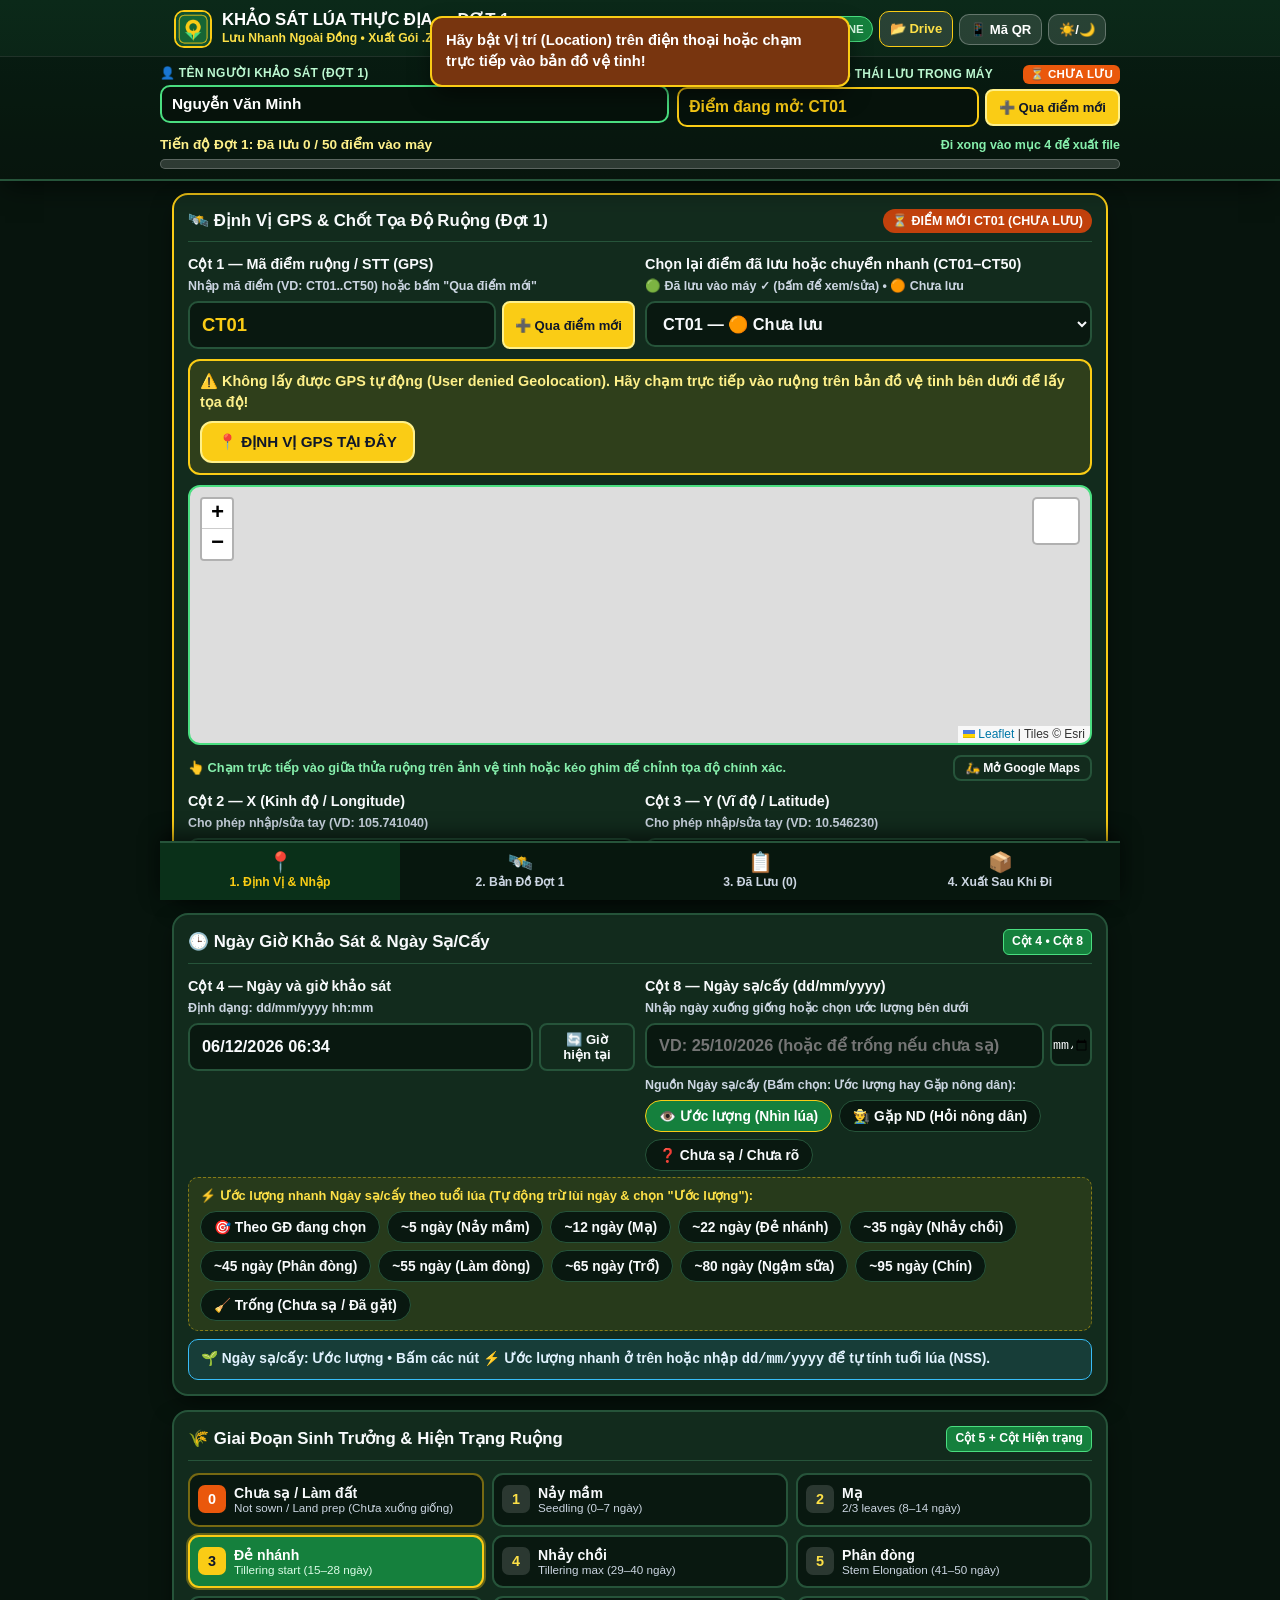
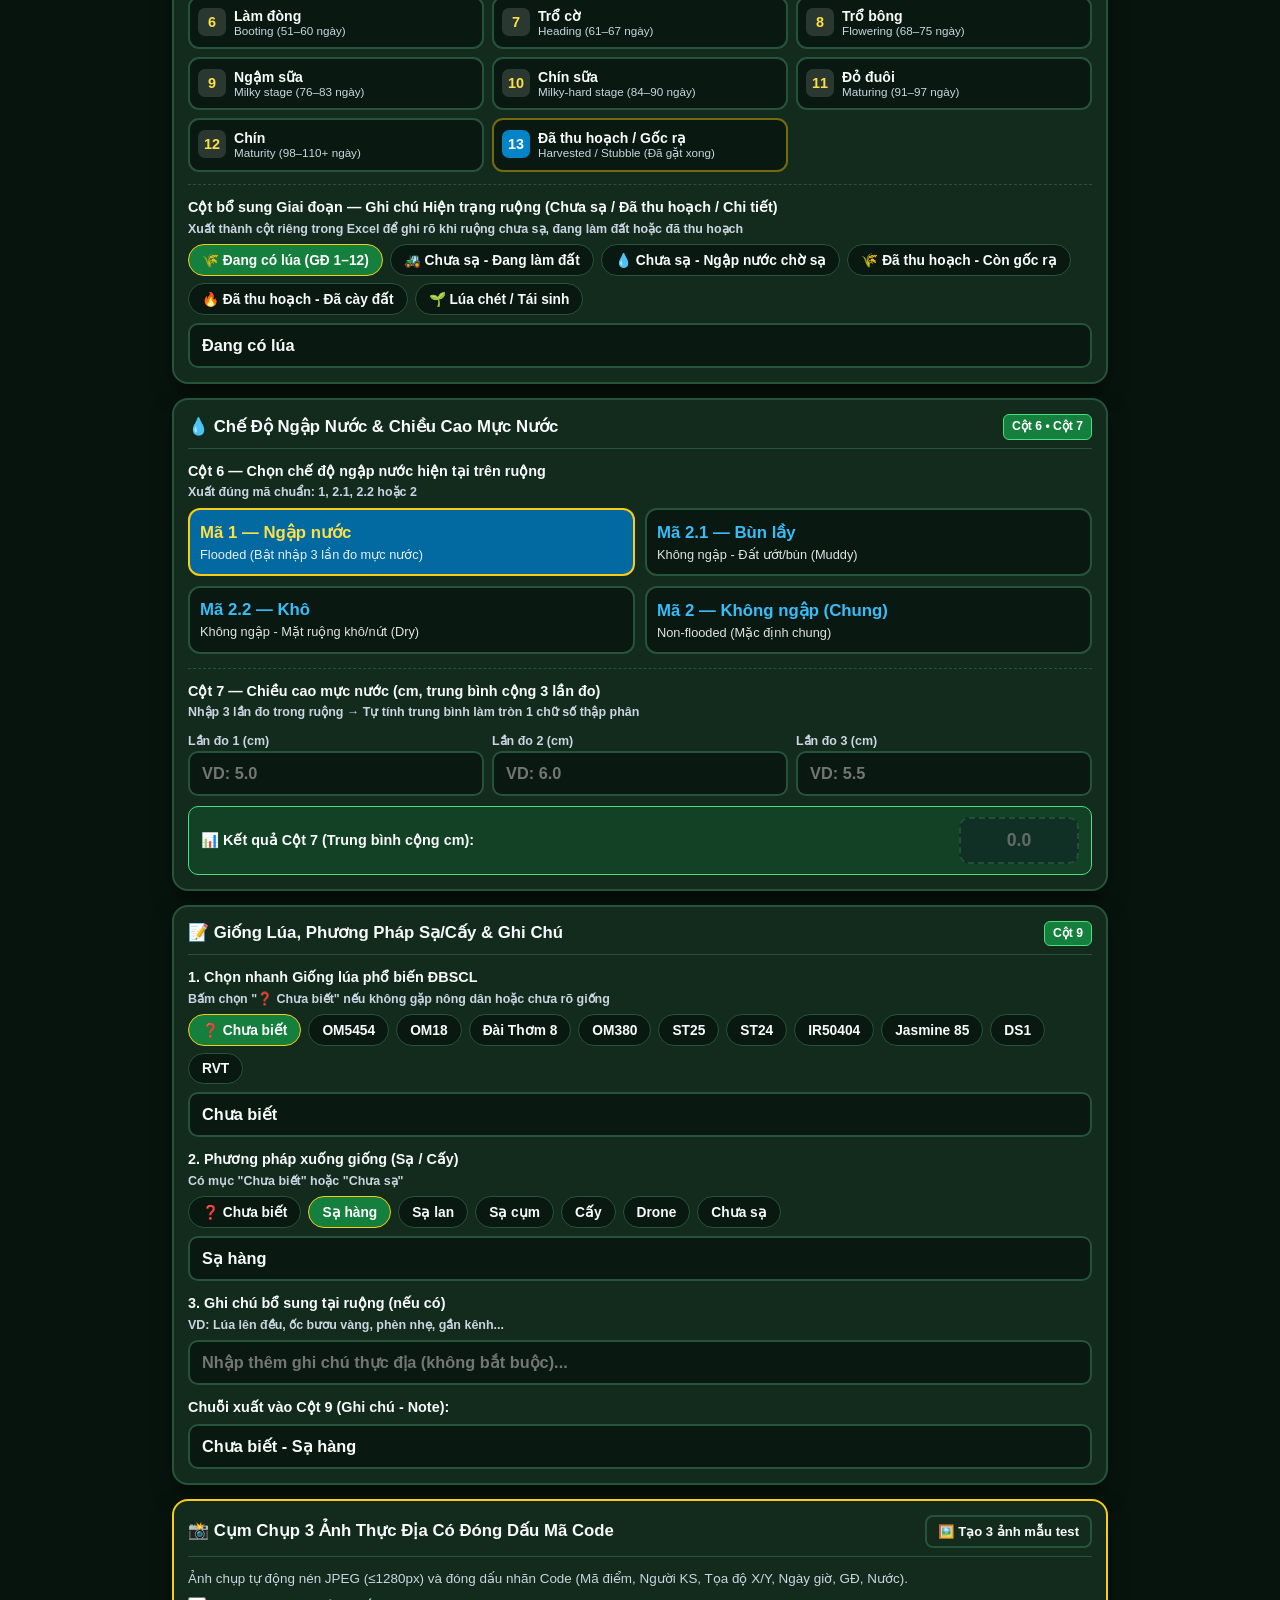
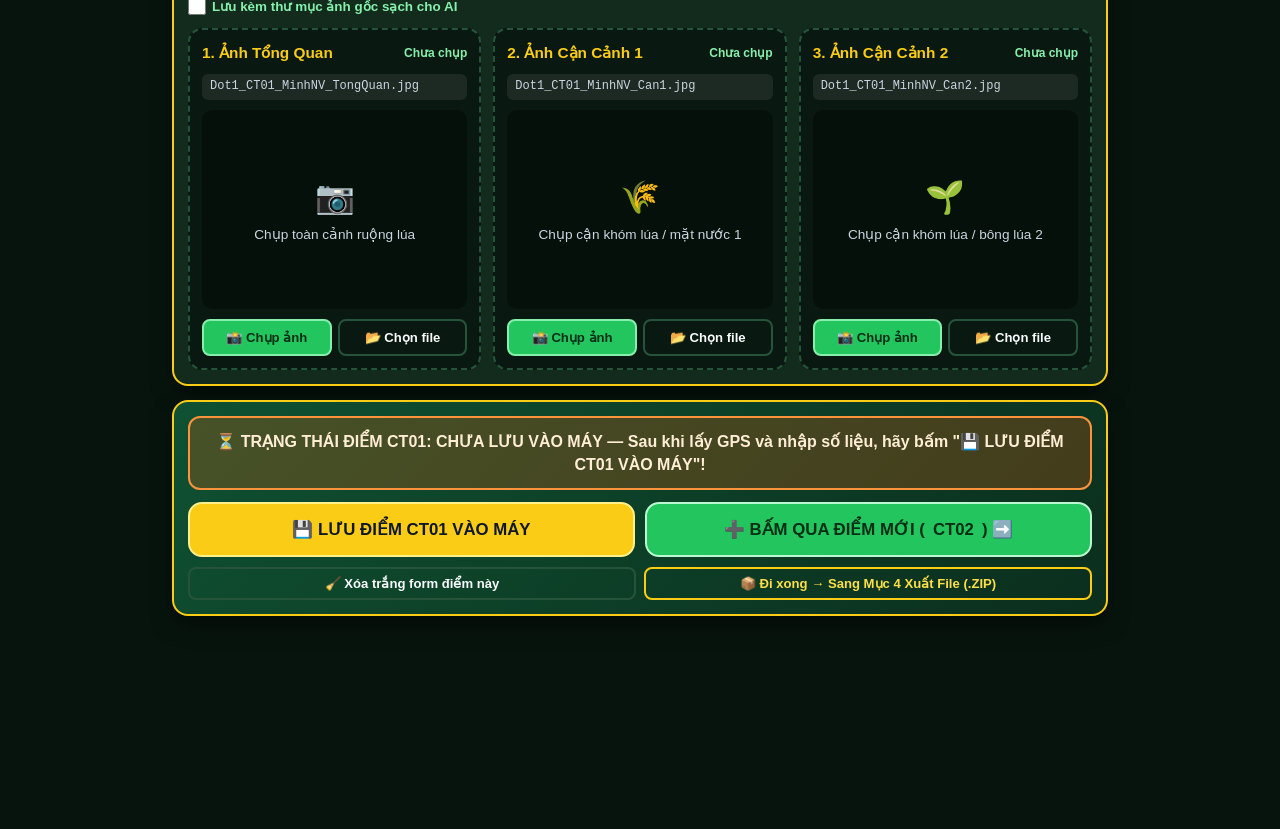
==== index.html @ 08d67fbf "v3.6: Force direct upload to Apps Script bridge, remove share sheet fallback on Drive button, bust m" ====
<!DOCTYPE html>
<html lang="vi">
<head>
  <meta charset="UTF-8" />
  <meta name="viewport" content="width=device-width, initial-scale=1.0, maximum-scale=1.0, user-scalable=no" />
  <meta name="theme-color" content="#0f5132" />
  <meta name="apple-mobile-web-app-capable" content="yes" />
  <meta name="apple-mobile-web-app-status-bar-style" content="black-translucent" />
  <title>Khảo Sát Lúa Thực Địa Đợt 1 • Định Vị GPS &amp; Xuất Sau Khi Đi</title>
  <link rel="manifest" href="./manifest.json" />
  <link rel="icon" type="image/png" href="./icons/icon-192.png" />
  <link rel="apple-touch-icon" href="./icons/icon-192.png" />
  <link rel="stylesheet" href="./vendor/leaflet.css" />
  <link rel="stylesheet" href="./styles.css?v=3.6" />
  <script>
    (function () {
      try {
        var defUrl = 'https://script.google.com/macros/s/AKfycbxm1wvub6wh1WH3Mg3-dqgBsOHWOsrdcNu8fNjvha2-2vfcTZqClMVUy6e-U730KV666w/exec';
        var cur = localStorage.getItem('ksl_gasWebAppUrl') || '';
        if (!cur.startsWith('https://script.google.com/macros/s/') || !cur.endsWith('/exec')) {
          localStorage.setItem('ksl_gasWebAppUrl', defUrl);
        }
        if ('caches' in window) {
          caches.keys().then(function (keys) {
            keys.forEach(function (k) {
              if (k.indexOf('khao-sat-lua-pwa-v') === 0 && k !== 'khao-sat-lua-pwa-v3.6') {
                caches.delete(k);
              }
            });
          });
        }
      } catch (e) {}
    })();
  </script>
</head>
<body>
  <!-- Toast Container -->
  <div id="toastContainer" class="toast-container" aria-live="polite"></div>

  <!-- Top Sticky Header & Session Bar (Đợt 1) -->
  <header class="app-header">
    <div class="header-top">
      <div class="brand-group">
        <img src="./icons/icon-192.png" alt="Logo" class="brand-logo" />
        <div>
          <div class="brand-title">KHẢO SÁT LÚA THỰC ĐỊA — ĐỢT 1</div>
          <div class="brand-subtitle">Lưu Nhanh Ngoài Đồng • Xuất Gói .ZIP Sau Khi Đi</div>
        </div>
      </div>
      <div class="header-actions">
        <span id="netStatusBadge" class="net-badge net-online">ONLINE</span>
        <a
          href="https://drive.google.com/drive/folders/1N74C2GaXeEFN5C8oAbNU3amc0Y6fPASL?usp=sharing"
          target="_blank"
          rel="noopener"
          class="icon-btn"
          style="text-decoration:none;border-color:#facc15;color:#fde047;"
          title="Mở thư mục Google Drive KS-LUA-3-TINH"
        >
          📂 Drive
        </a>
        <button type="button" id="btnShowQR" class="icon-btn" title="Mã QR mở trên điện thoại">
          📱 Mã QR
        </button>
        <button type="button" id="btnToggleTheme" class="icon-btn" title="Đổi giao diện Nắng gắt / Tối">
          ☀️/🌙
        </button>
      </div>
    </div>

    <div class="session-bar">
      <div class="session-inner">
        <div class="session-controls">
          <div class="session-field">
            <label for="surveyorInput" class="session-label">
              <span>👤 Tên người khảo sát (Đợt 1)</span>
              <span>Mã file: <strong id="surveyorCodeBadge" class="code-pill">MinhNV</strong></span>
            </label>
            <input
              type="text"
              id="surveyorInput"
              class="session-input"
              placeholder="Nhập tên người khảo sát (VD: Nguyễn Văn Minh)..."
              autocomplete="off"
            />
          </div>

          <div class="session-field">
            <label class="session-label">
              <span>📍 Điểm đang mở &amp; Trạng thái lưu trong máy</span>
              <span id="headerPointStatusBadge" class="code-pill" style="background:#ea580c;color:#fff;">⏳ CHƯA LƯU</span>
            </label>
            <div style="display:flex;gap:6px;align-items:center;">
              <div id="headerCurrentPointBox" style="flex:1;background:#06120b;border:2px solid #facc15;border-radius:10px;padding:7px 10px;font-weight:900;font-size:0.98rem;color:#facc15;">
                Điểm: CT01 (Đợt 1)
              </div>
              <button type="button" id="btnHeaderNewPoint" class="btn btn-yellow btn-sm" style="padding:9px 12px;white-space:nowrap;">
                ➕ Qua điểm mới
              </button>
            </div>
          </div>
        </div>

        <div class="progress-wrap">
          <div class="progress-info">
            <span id="progressText">Tiến độ Đợt 1: Đã lưu 0 / 50 điểm vào máy</span>
            <span id="lastSavedTimeBadge" style="color:#86efac;font-size:0.78rem;">Đi xong vào mục 4 để xuất file</span>
          </div>
          <div class="progress-track">
            <div id="progressBarFill" class="progress-fill" style="width: 0%"></div>
          </div>
        </div>
      </div>
    </div>
  </header>

  <!-- Main Content Container -->
  <main class="main-container">
    <!-- ==========================================
         TAB 1: ĐỊNH VỊ GPS & NHẬP SỐ LIỆU ĐỢT 1
         ========================================== -->
    <section id="tab-survey" class="tab-panel active">

      <!-- CỘT 1, 2, 3: ĐỊNH VỊ GPS & BẢN ĐỒ VỆ TINH CHỐT TỌA ĐỘ ĐỢT 1 -->
      <div class="card card-highlight">
        <div class="card-header">
          <div class="card-title">
            <span>🛰️ Định Vị GPS &amp; Chốt Tọa Độ Ruộng (Đợt 1)</span>
          </div>
          <span id="formPointStatusPill" class="status-pill-todo">⏳ ĐIỂM MỚI (CHƯA LƯU)</span>
        </div>

        <div class="form-grid-2 form-grid-2-mobile-stack" style="margin-bottom:10px;">
          <div class="form-group" style="margin-bottom:0;">
            <label for="sttInput" class="form-label">
              Cột 1 — Mã điểm ruộng / STT (GPS)
              <span class="form-sublabel">Nhập mã điểm (VD: CT01..CT50) hoặc bấm "Qua điểm mới"</span>
            </label>
            <div style="display:flex;gap:6px;">
              <input
                type="text"
                id="sttInput"
                class="form-input"
                value="CT01"
                placeholder="VD: CT01"
                style="text-transform:uppercase;font-size:1.15rem;color:#facc15;"
              />
              <button type="button" id="btnNextNewPoint" class="btn btn-yellow btn-sm" style="white-space:nowrap;">
                ➕ Qua điểm mới
              </button>
            </div>
          </div>

          <div class="form-group" style="margin-bottom:0;">
            <label for="plotSelectQuick" class="form-label">
              Chọn lại điểm đã lưu hoặc chuyển nhanh (CT01–CT50)
              <span class="form-sublabel">🟢 Đã lưu vào máy ✓ (bấm để xem/sửa) • 🟠 Chưa lưu</span>
            </label>
            <select id="plotSelectQuick" class="form-select">
              <!-- Populated with CT01..CT50 -->
            </select>
          </div>
        </div>

        <!-- Nút lớn lấy GPS thực địa -->
        <div style="background:rgba(250,204,21,0.12);border:2px solid #facc15;border-radius:12px;padding:10px;margin-bottom:10px;">
          <div style="display:flex;justify-content:space-between;align-items:center;flex-wrap:wrap;gap:8px;">
            <div>
              <div id="gpsStatusText" style="font-weight:800;font-size:0.9rem;color:#fef08a;">
                🛰️ Bấm nút bên phải để lấy tọa độ GPS nơi bạn đang đứng
              </div>
              <div id="compassHeadingText" style="font-size:0.78rem;color:#38bdf8;font-weight:700;"></div>
            </div>
            <button type="button" id="btnGetGPS" class="btn btn-yellow" style="padding:10px 16px;font-size:0.95rem;">
              📍 ĐỊNH VỊ GPS TẠI ĐÂY
            </button>
          </div>
        </div>

        <!-- Bản đồ vệ tinh nhúng trực tiếp để kéo ghim vào giữa ruộng -->
        <div id="miniMap" class="mini-map-box" style="height:260px;"></div>
        <div style="display:flex;justify-content:space-between;align-items:center;font-size:0.8rem;color:#86efac;font-weight:700;margin-bottom:10px;flex-wrap:wrap;gap:6px;">
          <span>👆 Chạm trực tiếp vào giữa thửa ruộng trên ảnh vệ tinh hoặc kéo ghim để chỉnh tọa độ chính xác.</span>
          <button type="button" id="btnOpenGMapsForm" class="btn btn-outline btn-sm" style="padding:4px 10px;font-size:0.76rem;">
            🛵 Mở Google Maps
          </button>
        </div>

        <!-- Cột 2 (X - Kinh độ) & Cột 3 (Y - Vĩ độ) luôn cho phép sửa -->
        <div class="form-grid-2">
          <div class="form-group" style="margin-bottom:0;">
            <label for="coordXInput" class="form-label">
              Cột 2 — X (Kinh độ / Longitude)
              <span class="form-sublabel">Cho phép nhập/sửa tay (VD: 105.741040)</span>
            </label>
            <input
              type="number"
              step="0.000001"
              id="coordXInput"
              class="form-input"
              placeholder="Bấm Định vị GPS hoặc chạm bản đồ"
            />
          </div>
          <div class="form-group" style="margin-bottom:0;">
            <label for="coordYInput" class="form-label">
              Cột 3 — Y (Vĩ độ / Latitude)
              <span class="form-sublabel">Cho phép nhập/sửa tay (VD: 10.546230)</span>
            </label>
            <input
              type="number"
              step="0.000001"
              id="coordYInput"
              class="form-input"
              placeholder="Bấm Định vị GPS hoặc chạm bản đồ"
            />
          </div>
        </div>
      </div>

      <!-- CỘT 4 & CỘT 8: NGÀY GIỜ KHẢO SÁT & NGÀY SẠ/CẤY -->
      <div class="card">
        <div class="card-header">
          <div class="card-title">🕒 Ngày Giờ Khảo Sát &amp; Ngày Sạ/Cấy</div>
          <span class="col-badge">Cột 4 • Cột 8</span>
        </div>

        <div class="form-grid-2 form-grid-2-mobile-stack">
          <div class="form-group">
            <label for="surveyDateTimeInput" class="form-label">
              Cột 4 — Ngày và giờ khảo sát
              <span class="form-sublabel">Định dạng: dd/mm/yyyy hh:mm</span>
            </label>
            <div style="display:flex;gap:6px;">
              <input
                type="text"
                id="surveyDateTimeInput"
                class="form-input"
                placeholder="dd/mm/yyyy hh:mm"
              />
              <button type="button" id="btnNowDateTime" class="btn btn-outline btn-sm" title="Lấy ngày giờ hiện tại">
                🔄 Giờ hiện tại
              </button>
            </div>
          </div>

          <div class="form-group">
            <label for="sowingDateInput" class="form-label">
              Cột 8 — Ngày sạ/cấy (dd/mm/yyyy)
              <span class="form-sublabel">Nhập ngày xuống giống hoặc chọn ước lượng bên dưới</span>
            </label>
            <div style="display:flex;gap:6px;align-items:center;">
              <input
                type="text"
                id="sowingDateInput"
                class="form-input"
                placeholder="VD: 25/10/2026 (hoặc để trống nếu chưa sạ)"
              />
              <input
                type="date"
                id="sowingDatePicker"
                style="width:42px;height:42px;border-radius:8px;border:2px solid var(--border-color);background:var(--bg-input);color:var(--text-primary);cursor:pointer;"
                title="Chọn ngày từ lịch"
              />
            </div>

            <!-- Nguồn thông tin Ngày sạ/cấy: Ước lượng hay Gặp ND -->
            <div style="margin-top:8px;">
              <div style="font-size:0.78rem;font-weight:800;color:var(--text-secondary);margin-bottom:5px;">
                Nguồn Ngày sạ/cấy (Bấm chọn: Ước lượng hay Gặp nông dân):
              </div>
              <div id="sowingSourceChips" class="chip-group">
                <button type="button" class="chip-btn selected" data-sow-source="Ước lượng">👁️ Ước lượng (Nhìn lúa)</button>
                <button type="button" class="chip-btn" data-sow-source="Gặp ND">👨‍🌾 Gặp ND (Hỏi nông dân)</button>
                <button type="button" class="chip-btn" data-sow-source="Chưa sạ / Chưa rõ">❓ Chưa sạ / Chưa rõ</button>
              </div>
              <input type="hidden" id="sowingSourceInput" value="Ước lượng" />
            </div>
          </div>
        </div>

        <!-- Thanh công cụ ước lượng nhanh ngày sạ từ tuổi lúa (NSS) -->
        <div style="margin-top:6px;padding:9px 11px;background:rgba(250,204,21,0.09);border:1.5px dashed rgba(250,204,21,0.45);border-radius:10px;">
          <div style="font-size:0.8rem;font-weight:800;color:#fde047;margin-bottom:6px;">
            ⚡ Ước lượng nhanh Ngày sạ/cấy theo tuổi lúa (Tự động trừ lùi ngày &amp; chọn "Ước lượng"):
          </div>
          <div id="quickEstimateSowGroup" class="chip-group">
            <button type="button" class="chip-btn" data-est-das="stage">🎯 Theo GĐ đang chọn</button>
            <button type="button" class="chip-btn" data-est-das="5">~5 ngày (Nảy mầm)</button>
            <button type="button" class="chip-btn" data-est-das="12">~12 ngày (Mạ)</button>
            <button type="button" class="chip-btn" data-est-das="22">~22 ngày (Đẻ nhánh)</button>
            <button type="button" class="chip-btn" data-est-das="35">~35 ngày (Nhảy chồi)</button>
            <button type="button" class="chip-btn" data-est-das="45">~45 ngày (Phân đòng)</button>
            <button type="button" class="chip-btn" data-est-das="55">~55 ngày (Làm đòng)</button>
            <button type="button" class="chip-btn" data-est-das="65">~65 ngày (Trổ)</button>
            <button type="button" class="chip-btn" data-est-das="80">~80 ngày (Ngậm sữa)</button>
            <button type="button" class="chip-btn" data-est-das="95">~95 ngày (Chín)</button>
            <button type="button" class="chip-btn" data-est-das="clear">🧹 Trống (Chưa sạ / Đã gặt)</button>
          </div>
        </div>

        <div id="dasHintBanner" style="margin-top:8px;padding:9px 12px;border-radius:10px;background:rgba(56,189,248,0.12);border:1.5px solid #38bdf8;font-size:0.86rem;font-weight:700;color:#e0f2fe;">
          🌱 Nhập Ngày sạ/cấy hoặc bấm nút Ước lượng nhanh ở trên để tự động tính số ngày sau sạ (NSS / DAS).
        </div>
      </div>

      <!-- CỘT 5: GIAI ĐOẠN SINH TRƯỞNG CỦA LÚA (12 GIAI ĐOẠN + CHƯA SẠ / ĐÃ THU HOẠCH + CỘT GHI CHÚ) -->
      <div class="card">
        <div class="card-header">
          <div class="card-title">🌾 Giai Đoạn Sinh Trưởng &amp; Hiện Trạng Ruộng</div>
          <span class="col-badge">Cột 5 + Cột Hiện trạng</span>
        </div>

        <div id="stagesGrid" class="stages-grid">
          <!-- Stage buttons (0: Chưa sạ, 1-12: Giai đoạn lúa, 13: Đã thu hoạch) rendered by JS -->
        </div>
        <input type="hidden" id="selectedStageInput" value="3" />

        <!-- Cột bổ sung ghi chú giai đoạn vì chưa sạ hoặc đã thu hoạch -->
        <div style="margin-top:12px;padding-top:12px;border-top:1.5px dashed var(--border-color);">
          <label for="stageNoteInput" class="form-label">
            Cột bổ sung Giai đoạn — Ghi chú Hiện trạng ruộng (Chưa sạ / Đã thu hoạch / Chi tiết)
            <span class="form-sublabel">Xuất thành cột riêng trong Excel để ghi rõ khi ruộng chưa sạ, đang làm đất hoặc đã thu hoạch</span>
          </label>
          <div id="stageStatusChips" class="chip-group" style="margin-bottom:8px;">
            <button type="button" class="chip-btn selected" data-stage-note="Đang có lúa">🌾 Đang có lúa (GĐ 1–12)</button>
            <button type="button" class="chip-btn" data-stage-note="Chưa sạ - Đang làm đất" data-set-stage="0">🚜 Chưa sạ - Đang làm đất</button>
            <button type="button" class="chip-btn" data-stage-note="Chưa sạ - Ngập nước chờ sạ" data-set-stage="0">💧 Chưa sạ - Ngập nước chờ sạ</button>
            <button type="button" class="chip-btn" data-stage-note="Đã thu hoạch - Còn gốc rạ" data-set-stage="13">🌾 Đã thu hoạch - Còn gốc rạ</button>
            <button type="button" class="chip-btn" data-stage-note="Đã thu hoạch - Đã cày vùi" data-set-stage="13">🔥 Đã thu hoạch - Đã cày đất</button>
            <button type="button" class="chip-btn" data-stage-note="Lúa chét / Tái sinh">🌱 Lúa chét / Tái sinh</button>
          </div>
          <input
            type="text"
            id="stageNoteInput"
            class="form-input"
            value="Đang có lúa"
            placeholder="Nhập hiện trạng giai đoạn (VD: Chưa sạ đang trục đất, Đã thu hoạch 3 ngày, Lúa đẻ nhánh đều...)"
          />
        </div>
      </div>

      <!-- CỘT 6 & CỘT 7: CHẾ ĐỘ NGẬP NƯỚC & CHIỀU CAO MỰC NƯỚC (TRUNG BÌNH 3 LẦN ĐO) -->
      <div class="card">
        <div class="card-header">
          <div class="card-title">💧 Chế Độ Ngập Nước &amp; Chiều Cao Mực Nước</div>
          <span class="col-badge">Cột 6 • Cột 7</span>
        </div>

        <div class="form-group">
          <label class="form-label">
            Cột 6 — Chọn chế độ ngập nước hiện tại trên ruộng
            <span class="form-sublabel">Xuất đúng mã chuẩn: 1, 2.1, 2.2 hoặc 2</span>
          </label>
          <div id="waterRegimeGrid" class="water-grid">
            <button type="button" class="water-btn selected" data-water="1">
              <span class="water-code">Mã 1 — Ngập nước</span>
              <span style="font-size:0.8rem;opacity:0.9;">Flooded (Bật nhập 3 lần đo mực nước)</span>
            </button>
            <button type="button" class="water-btn" data-water="2.1">
              <span class="water-code">Mã 2.1 — Bùn lầy</span>
              <span style="font-size:0.8rem;opacity:0.9;">Không ngập - Đất ướt/bùn (Muddy)</span>
            </button>
            <button type="button" class="water-btn" data-water="2.2">
              <span class="water-code">Mã 2.2 — Khô</span>
              <span style="font-size:0.8rem;opacity:0.9;">Không ngập - Mặt ruộng khô/nứt (Dry)</span>
            </button>
            <button type="button" class="water-btn" data-water="2">
              <span class="water-code">Mã 2 — Không ngập (Chung)</span>
              <span style="font-size:0.8rem;opacity:0.9;">Non-flooded (Mặc định chung)</span>
            </button>
          </div>
          <input type="hidden" id="selectedWaterInput" value="1" />
        </div>

        <!-- Cột 7: Chỉ hiển thị khi Cột 6 == '1' -->
        <div id="waterLevelSection" style="margin-top:14px;padding-top:12px;border-top:1.5px dashed var(--border-color);">
          <label class="form-label">
            Cột 7 — Chiều cao mực nước (cm, trung bình cộng 3 lần đo)
            <span class="form-sublabel">Nhập 3 lần đo trong ruộng → Tự tính trung bình làm tròn 1 chữ số thập phân</span>
          </label>
          <div class="form-grid-3" style="margin-bottom:10px;">
            <div>
              <label for="waterM1" style="font-size:0.78rem;font-weight:700;color:var(--text-secondary);">Lần đo 1 (cm)</label>
              <input type="number" step="0.1" min="0" id="waterM1" class="form-input" placeholder="VD: 5.0" />
            </div>
            <div>
              <label for="waterM2" style="font-size:0.78rem;font-weight:700;color:var(--text-secondary);">Lần đo 2 (cm)</label>
              <input type="number" step="0.1" min="0" id="waterM2" class="form-input" placeholder="VD: 6.0" />
            </div>
            <div>
              <label for="waterM3" style="font-size:0.78rem;font-weight:700;color:var(--text-secondary);">Lần đo 3 (cm)</label>
              <input type="number" step="0.1" min="0" id="waterM3" class="form-input" placeholder="VD: 5.5" />
            </div>
          </div>
          <div style="display:flex;align-items:center;justify-content:space-between;background:rgba(34,197,94,0.14);border:1.5px solid #4ade80;border-radius:10px;padding:10px 12px;">
            <span style="font-weight:800;font-size:0.9rem;">📊 Kết quả Cột 7 (Trung bình cộng cm):</span>
            <input
              type="text"
              id="waterAvgOutput"
              class="form-input"
              readonly
              style="width:120px;text-align:center;font-size:1.1rem;color:#facc15;font-weight:900;"
              placeholder="0.0"
            />
          </div>
        </div>
      </div>

      <!-- CỘT 9: GHI CHÚ - NOTE (GIỐNG LÚA & PHƯƠNG PHÁP SẠ/CẤY + GHI CHÚ) -->
      <div class="card">
        <div class="card-header">
          <div class="card-title">📝 Giống Lúa, Phương Pháp Sạ/Cấy &amp; Ghi Chú</div>
          <span class="col-badge">Cột 9</span>
        </div>

        <div class="form-group">
          <label class="form-label">
            1. Chọn nhanh Giống lúa phổ biến ĐBSCL
            <span class="form-sublabel">Bấm chọn "❓ Chưa biết" nếu không gặp nông dân hoặc chưa rõ giống</span>
          </label>
          <div id="varietyChips" class="chip-group"></div>
          <input
            type="text"
            id="varietyInput"
            class="form-input"
            style="margin-top:8px;"
            placeholder="Chọn ở trên (có 'Chưa biết') hoặc tự nhập giống lúa..."
          />
        </div>

        <div class="form-group">
          <label class="form-label">
            2. Phương pháp xuống giống (Sạ / Cấy)
            <span class="form-sublabel">Có mục "Chưa biết" hoặc "Chưa sạ"</span>
          </label>
          <div id="methodChips" class="chip-group"></div>
          <input
            type="text"
            id="methodInput"
            class="form-input"
            style="margin-top:8px;"
            placeholder="Phương pháp (VD: Sạ hàng, Sạ lan, Cấy, Chưa biết...)"
          />
        </div>

        <div class="form-group">
          <label for="roundExtraNoteInput" class="form-label">
            3. Ghi chú bổ sung tại ruộng (nếu có)
            <span class="form-sublabel">VD: Lúa lên đều, ốc bươu vàng, phèn nhẹ, gần kênh...</span>
          </label>
          <input
            type="text"
            id="roundExtraNoteInput"
            class="form-input"
            placeholder="Nhập thêm ghi chú thực địa (không bắt buộc)..."
          />
        </div>

        <div class="form-group">
          <label for="finalNotePreview" class="form-label">Chuỗi xuất vào Cột 9 (Ghi chú - Note):</label>
          <input
            type="text"
            id="finalNotePreview"
            class="form-input"
            placeholder="VD: OM5454 - Sạ hàng"
          />
        </div>
      </div>

      <!-- CỤM CHỤP 3 ẢNH THỰC ĐỊA CÓ ĐÓNG DẤU MÃ CODE ("HÌNH CÓ CODE") -->
      <div class="card card-highlight">
        <div class="card-header">
          <div class="card-title">📸 Cụm Chụp 3 Ảnh Thực Địa Có Đóng Dấu Mã Code</div>
          <button type="button" id="btnGenerate3DemoPhotos" class="btn btn-outline btn-sm">
            🖼️ Tạo 3 ảnh mẫu test
          </button>
        </div>

        <div style="display:flex;justify-content:space-between;align-items:center;flex-wrap:wrap;gap:8px;margin-bottom:12px;font-size:0.84rem;color:var(--text-secondary);">
          <span>Ảnh chụp tự động nén JPEG (≤1280px) và đóng dấu nhãn Code (Mã điểm, Người KS, Tọa độ X/Y, Ngày giờ, GĐ, Nước).</span>
          <label style="display:inline-flex;align-items:center;gap:6px;font-weight:800;color:#86efac;cursor:pointer;">
            <input type="checkbox" id="chkSaveRawPhotos" style="width:18px;height:18px;" />
            <span>Lưu kèm thư mục ảnh gốc sạch cho AI</span>
          </label>
        </div>

        <div class="photo-grid">
          <!-- Photo 1: Tổng quan -->
          <div id="photoCard_TongQuan" class="photo-card">
            <div class="photo-card-header">
              <span class="photo-type-title">1. Ảnh Tổng Quan</span>
              <span id="photoSize_TongQuan" style="font-size:0.75rem;color:#86efac;font-weight:700;">Chưa chụp</span>
            </div>
            <div id="photoName_TongQuan" class="photo-filename-badge">Dot1_CT01_KS_TongQuan.jpg</div>
            <div id="photoPreviewWrap_TongQuan" class="photo-preview-wrap" data-type="TongQuan">
              <div class="photo-placeholder">
                <div style="font-size:2rem;margin-bottom:4px;">📷</div>
                <div>Chụp toàn cảnh ruộng lúa</div>
              </div>
            </div>
            <div class="photo-actions">
              <label class="btn btn-primary btn-sm" style="cursor:pointer;">
                📸 Chụp ảnh
                <input type="file" accept="image/*" capture="environment" data-photo-input="TongQuan" style="display:none;" />
              </label>
              <label class="btn btn-outline btn-sm" style="cursor:pointer;">
                📂 Chọn file
                <input type="file" accept="image/*" data-photo-input="TongQuan" style="display:none;" />
              </label>
            </div>
          </div>

          <!-- Photo 2: Cận 1 -->
          <div id="photoCard_Can1" class="photo-card">
            <div class="photo-card-header">
              <span class="photo-type-title">2. Ảnh Cận Cảnh 1</span>
              <span id="photoSize_Can1" style="font-size:0.75rem;color:#86efac;font-weight:700;">Chưa chụp</span>
            </div>
            <div id="photoName_Can1" class="photo-filename-badge">Dot1_CT01_KS_Can1.jpg</div>
            <div id="photoPreviewWrap_Can1" class="photo-preview-wrap" data-type="Can1">
              <div class="photo-placeholder">
                <div style="font-size:2rem;margin-bottom:4px;">🌾</div>
                <div>Chụp cận khóm lúa / mặt nước 1</div>
              </div>
            </div>
            <div class="photo-actions">
              <label class="btn btn-primary btn-sm" style="cursor:pointer;">
                📸 Chụp ảnh
                <input type="file" accept="image/*" capture="environment" data-photo-input="Can1" style="display:none;" />
              </label>
              <label class="btn btn-outline btn-sm" style="cursor:pointer;">
                📂 Chọn file
                <input type="file" accept="image/*" data-photo-input="Can1" style="display:none;" />
              </label>
            </div>
          </div>

          <!-- Photo 3: Cận 2 -->
          <div id="photoCard_Can2" class="photo-card">
            <div class="photo-card-header">
              <span class="photo-type-title">3. Ảnh Cận Cảnh 2</span>
              <span id="photoSize_Can2" style="font-size:0.75rem;color:#86efac;font-weight:700;">Chưa chụp</span>
            </div>
            <div id="photoName_Can2" class="photo-filename-badge">Dot1_CT01_KS_Can2.jpg</div>
            <div id="photoPreviewWrap_Can2" class="photo-preview-wrap" data-type="Can2">
              <div class="photo-placeholder">
                <div style="font-size:2rem;margin-bottom:4px;">🌱</div>
                <div>Chụp cận khóm lúa / bông lúa 2</div>
              </div>
            </div>
            <div class="photo-actions">
              <label class="btn btn-primary btn-sm" style="cursor:pointer;">
                📸 Chụp ảnh
                <input type="file" accept="image/*" capture="environment" data-photo-input="Can2" style="display:none;" />
              </label>
              <label class="btn btn-outline btn-sm" style="cursor:pointer;">
                📂 Chọn file
                <input type="file" accept="image/*" data-photo-input="Can2" style="display:none;" />
              </label>
            </div>
          </div>
        </div>
      </div>

      <!-- KHU VỰC LƯU ĐIỂM NGOÀI ĐỒNG (LƯU NHANH VÀO MÁY + BẤM QUA ĐIỂM MỚI, ĐI XONG MỚI XUẤT Ở MỤC 4) -->
      <div id="saveActionCard" class="card" style="background:linear-gradient(135deg,#0f5132 0%,#0b2e1d 100%);border:2.5px solid #facc15;">
        <!-- Hộp báo trạng thái đã lưu hay chưa ngay trước mắt người dùng -->
        <div id="saveStatusBanner" style="background:rgba(234,88,12,0.25);border:2px solid #fb923c;border-radius:12px;padding:12px;margin-bottom:12px;text-align:center;font-weight:900;font-size:1rem;color:#ffedd5;">
          ⏳ TRẠNG THÁI ĐIỂM <span class="lbl-current-stt">CT01</span>: CHƯA LƯU VÀO MÁY
        </div>

        <div class="form-grid-2 form-grid-2-mobile-stack" style="gap:10px;">
          <!-- Nút 1: Lưu vào bộ nhớ máy (Offline-first ngoài đồng) -->
          <button type="button" id="btnSaveRecordStay" class="btn btn-yellow btn-lg btn-block" style="font-size:1.05rem;">
            💾 LƯU ĐIỂM <span class="lbl-current-stt">CT01</span> VÀO MÁY
          </button>

          <!-- Nút 2: Qua điểm tiếp theo (CT02...) -->
          <button type="button" id="btnGoNextPointBottom" class="btn btn-primary btn-lg btn-block" style="font-size:1.05rem;background:#22c55e;color:#052e16;border-color:#bbf7d0;">
            ➕ BẤM QUA ĐIỂM MỚI (<span id="lblNextStt">CT02</span>) ➡️
          </button>
        </div>

        <div style="display:flex;justify-content:space-between;gap:8px;margin-top:10px;flex-wrap:wrap;">
          <button type="button" id="btnResetForm" class="btn btn-outline btn-sm" style="flex:1;">
            🧹 Xóa trắng form điểm này
          </button>
          <button type="button" id="btnGoToExportAfterTrip" class="btn btn-outline btn-sm" style="flex:1;border-color:#facc15;color:#fde047;">
            📦 Đi xong → Sang Mục 4 Xuất File (.ZIP)
          </button>
        </div>
      </div>
    </section>

    <!-- ==========================================
         TAB 2: BẢN ĐỒ VỆ TINH CÁC ĐIỂM ĐỢT 1
         ========================================== -->
    <section id="tab-map" class="tab-panel">
      <div class="card">
        <div class="card-header">
          <div class="card-title">🗺️ Bản Đồ Vệ Tinh Các Điểm Đợt 1</div>
          <div style="display:flex;gap:6px;flex-wrap:wrap;">
            <button type="button" id="btnLocateMeMap" class="btn btn-yellow btn-sm">
              📍 Vị trí của tôi
            </button>
            <button type="button" id="btnFitAllPlots" class="btn btn-outline btn-sm">
              🎯 Xem tất cả điểm
            </button>
          </div>
        </div>

        <div style="display:flex;justify-content:space-between;align-items:center;flex-wrap:wrap;gap:8px;margin-bottom:10px;">
          <div style="display:flex;gap:6px;flex-wrap:wrap;">
            <span class="chip-btn selected">🟢 Điểm đã lưu Đợt 1: <strong id="mapCountDone">0</strong> điểm</span>
          </div>
          <div style="font-size:0.82rem;color:var(--text-secondary);font-weight:700;">
            Chạm vào ghim trên bản đồ để xem/sửa lại điểm đó hoặc mở chỉ đường
          </div>
        </div>

        <div id="fullMap" class="full-map-box"></div>
      </div>
    </section>

    <!-- ==========================================
         TAB 3: DANH SÁCH ĐIỂM ĐÃ LƯU (ĐỢT 1)
         ========================================== -->
    <section id="tab-list" class="tab-panel">
      <div class="card">
        <div class="card-header">
          <div class="card-title">📋 Danh Sách Điểm Khảo Sát Đợt 1 (<span id="listDoneCount">0</span> điểm đã lưu)</div>
          <div style="display:flex;gap:6px;flex-wrap:wrap;">
            <button type="button" id="btnAddNewPointFromList" class="btn btn-yellow btn-sm">
              ➕ Thêm điểm mới
            </button>
            <button type="button" id="btnClearCurrentRound" class="btn btn-danger btn-sm">
              🗑️ Xóa tất cả
            </button>
          </div>
        </div>

        <div class="form-grid-2 form-grid-2-mobile-stack" style="margin-bottom:12px;">
          <input
            type="text"
            id="searchPlotInput"
            class="form-input"
            placeholder="🔍 Tìm theo mã CT01, giống lúa, ghi chú..."
          />
          <select id="filterStatusSelect" class="form-select">
            <option value="done">🟢 Hiển thị các điểm ĐÃ LƯU</option>
            <option value="all">Hiển thị toàn bộ danh sách CT01–CT50</option>
            <option value="todo">🟠 Chỉ hiện các mã CT01–CT50 chưa lưu</option>
          </select>
        </div>

        <div id="plotListContainer" class="plot-list-grid"></div>
      </div>

      <!-- Tùy chọn nạp file tọa độ dự kiến hoặc dữ liệu mẫu nếu cần -->
      <div class="card">
        <div class="card-header">
          <div class="card-title">🔄 Công Cụ Nạp / Xuất Danh Mục Tọa Độ Đợt 1</div>
        </div>
        <div class="form-grid-2 form-grid-2-mobile-stack" style="margin-bottom:10px;">
          <button type="button" id="btnExportMasterJSON" class="btn btn-primary btn-sm">
            📤 Xuất file DanhMuc_RuongDot1.json
          </button>
          <label class="btn btn-outline btn-sm" style="cursor:pointer;">
            📥 Nạp file tọa độ có sẵn (.json / .xlsx / .geojson)
            <input type="file" id="inputImportMaster" accept=".json,.xlsx,.xls,.csv,.geojson" style="display:none;" />
          </label>
        </div>
        <div style="display:flex;gap:6px;flex-wrap:wrap;align-items:center;">
          <span style="font-size:0.8rem;color:var(--text-secondary);">Nạp thử điểm mẫu (nếu muốn test):</span>
          <button type="button" class="btn btn-outline btn-sm" data-preset="demo_5_ct">🧪 Nạp 5 điểm mẫu</button>
          <button type="button" class="btn btn-outline btn-sm" data-preset="dong_thap_50">🌾 50 điểm mẫu Đồng Tháp</button>
          <button type="button" class="btn btn-outline btn-sm" data-preset="can_tho_50">🌾 50 điểm mẫu Cần Thơ</button>
        </div>
      </div>
    </section>

    <!-- ==========================================
         TAB 4: XUẤT DỮ LIỆU SAU KHI ĐI KHẢO SÁT XONG (GÓI .ZIP ZALO & GOOGLE DRIVE)
         ========================================== -->
    <section id="tab-export" class="tab-panel">

      <div class="card card-highlight">
        <div class="card-header">
          <div class="card-title">📦 Xuất Gói Dữ Liệu Sau Khi Đi Khảo Sát Xong</div>
          <span class="col-badge">Excel • CSV • GIS • Ảnh Code</span>
        </div>

        <div id="exportPackagePreview" style="background:var(--bg-input);border:1.5px solid var(--border-color);border-radius:12px;padding:12px;margin-bottom:14px;font-size:0.86rem;">
          <!-- Dynamic summary of ZIP package contents -->
        </div>

        <!-- Khung báo Tiến Trình Đóng Gói & Xuất File (0% -> 100% + Báo rõ khi nào XONG) -->
        <div id="tabExportUploadProgressBox" style="display:none;background:#06140c;border:2px solid #facc15;border-radius:12px;padding:14px;margin-bottom:14px;">
          <div style="display:flex;justify-content:space-between;align-items:center;margin-bottom:8px;font-weight:900;font-size:1rem;">
            <span id="tabExportUploadTitle" style="color:#fde047;">⏳ ĐANG ĐÓNG GÓI FILE .ZIP...</span>
            <span id="tabExportUploadPercent" class="code-pill" style="font-size:0.9rem;">0%</span>
          </div>
          <div class="progress-track" style="height:16px;margin-bottom:10px;">
            <div id="tabExportUploadBar" class="progress-fill" style="width:0%;background:linear-gradient(90deg,#0284c7,#22c55e);"></div>
          </div>
          <div id="tabExportUploadStepList" style="font-size:0.85rem;line-height:1.6;color:#f8fafc;"></div>
        </div>

        <!-- Phương thức 1: ĐẨY THẲNG GÓI .ZIP & EXCEL VÀO THƯ MỤC GOOGLE DRIVE KS-LUA-3-TINH (KHÔNG CẦN KÉO THẢ) -->
        <div style="background:rgba(2,132,199,0.18);border:2.5px solid #38bdf8;border-radius:12px;padding:14px;margin-bottom:14px;">
          <div style="display:flex;justify-content:space-between;align-items:center;flex-wrap:wrap;gap:6px;margin-bottom:6px;">
            <div style="font-weight:900;color:#7dd3fc;font-size:1rem;">
              ☁️ ĐẨY THẲNG VÀO THƯ MỤC GOOGLE DRIVE (KS-LUA-3-TINH)
            </div>
            <span class="code-pill" style="background:#22c55e;color:#052e16;font-weight:900;">🟢 ĐÃ KẾT NỐI SẴN</span>
          </div>

          <div style="font-size:0.84rem;color:#e0f2fe;margin-bottom:10px;line-height:1.45;">
            Sau khi đi khảo sát về, bật <strong>Wi-Fi</strong> rồi bấm nút màu vàng dưới đây. Toàn bộ file <strong>.ZIP</strong> (chứa ảnh có code) và bảng <strong>Excel .xlsx</strong> sẽ tự động tải thẳng vào thư mục Drive <strong>KS-LUA-3-TINH</strong> (không cần đăng nhập, không cần kéo thả)!
          </div>

          <button type="button" id="btnDirectPushToDrive" class="btn btn-yellow btn-lg btn-block" style="font-size:1.05rem;padding:12px 16px;margin-bottom:10px;font-weight:900;box-shadow:0 0 16px rgba(250,204,21,0.35);">
            🚀 ĐẨY THẲNG GÓI .ZIP &amp; EXCEL LÊN GOOGLE DRIVE (0% → 100%)
          </button>

          <div class="form-grid-2 form-grid-2-mobile-stack" style="gap:8px;">
            <button type="button" id="btnUploadAllToDrive" class="btn btn-outline btn-sm" style="border-color:#38bdf8;color:#bae6fd;">
              📥 Tải Gói .ZIP Về Máy (Dự phòng)
            </button>
            <a
              href="https://drive.google.com/drive/folders/1N74C2GaXeEFN5C8oAbNU3amc0Y6fPASL?usp=sharing"
              target="_blank"
              rel="noopener"
              class="btn btn-outline btn-sm"
              style="border-color:#38bdf8;color:#7dd3fc;text-decoration:none;text-align:center;"
            >
              📂 Mở xem thư mục Drive (KS-LUA-3-TINH)
            </a>
          </div>

          <div style="margin-top:8px;text-align:right;">
            <button type="button" id="btnToggleDriveBridgeSetup" class="btn btn-outline btn-sm" style="padding:2px 8px;font-size:0.72rem;border-color:transparent;color:#94a3b8;">
              ⚙️ Xem cấu hình cầu nối Drive
            </button>
          </div>

          <!-- Hộp cấu hình Cầu nối Google Apps Script / Token để đẩy thẳng không cần kéo thả -->
          <div id="driveBridgeConfigBox" style="display:none;margin-top:8px;padding:10px;background:rgba(6,20,12,0.85);border:1.5px dashed #38bdf8;border-radius:10px;">
            <div style="font-weight:800;font-size:0.84rem;color:#fde047;margin-bottom:6px;">
              🔗 Cầu nối Đẩy Thẳng File Vào Thư Mục <code>1N74C2GaXeEFN5C8oAbNU3amc0Y6fPASL</code> (KS-LUA-3-TINH):
            </div>
            <div style="display:flex;gap:6px;flex-wrap:wrap;margin-bottom:8px;">
              <input
                type="text"
                id="gasWebAppUrlInput"
                class="form-input"
                style="flex:1;min-width:210px;font-size:0.82rem;"
                value="https://script.google.com/macros/s/AKfycbxm1wvub6wh1WH3Mg3-dqgBsOHWOsrdcNu8fNjvha2-2vfcTZqClMVUy6e-U730KV666w/exec"
                placeholder="Dán link https://script.google.com/macros/s/.../exec..."
              />
              <button type="button" id="btnSaveGasUrl" class="btn btn-yellow btn-sm">💾 Lưu kết nối</button>
            </div>
            <div style="display:flex;gap:6px;flex-wrap:wrap;">
              <button type="button" id="btnCopyGasCode" class="btn btn-outline btn-sm" style="font-size:0.78rem;">
                📋 Copy Mã Apps Script
              </button>
            </div>
          </div>
        </div>

        <!-- Phương thức 2: Gửi thẳng gói .ZIP qua Zalo hoặc tải lẻ từng file -->
        <div style="background:rgba(34,197,94,0.12);border:2px solid #4ade80;border-radius:12px;padding:12px;margin-bottom:12px;">
          <div style="font-weight:900;color:#86efac;margin-bottom:8px;font-size:0.95rem;">
            💬 Cách 2: Gửi Thẳng Gói .ZIP Qua Zalo (Trên Điện Thoại)
          </div>
          <button type="button" id="btnShareZaloZip" class="btn btn-zalo btn-lg btn-block" style="margin-bottom:10px;">
            🚀 ĐÓNG GÓI .ZIP &amp; CHIA SẺ QUA ZALO / DRIVE APP
          </button>

          <div class="form-grid-2 form-grid-2-mobile-stack">
            <button type="button" id="btnDownloadZipOnly" class="btn btn-primary btn-sm">
              💾 Tải gói .ZIP về máy
            </button>
            <button type="button" id="btnDownloadExcelOnly" class="btn btn-outline btn-sm">
              📊 Tải riêng file Excel (.xlsx)
            </button>
            <button type="button" id="btnDownloadGeoJSONOnly" class="btn btn-outline btn-sm">
              🌍 Tải bản đồ .GeoJSON &amp; .KML
            </button>
            <button type="button" id="btnDownloadMasterJSON2" class="btn btn-outline btn-sm">
              🗂️ Tải DanhMuc_RuongDot1.json
            </button>
          </div>
        </div>
      </div>

      <!-- Báo cáo nhanh dán vào nhóm Zalo -->
      <div class="card">
        <div class="card-header">
          <div class="card-title">💬 Tin Nhắn Báo Cáo Đợt 1 Dán Vào Nhóm Zalo</div>
          <button type="button" id="btnCopyZaloReport" class="btn btn-yellow btn-sm">
            📋 Copy báo cáo Zalo
          </button>
        </div>
        <textarea
          id="zaloReportTextarea"
          class="form-textarea"
          rows="7"
          readonly
          style="font-family:monospace;font-size:0.86rem;"
        ></textarea>
      </div>
    </section>
  </main>

  <!-- Bottom 4-Tab Navigation Bar -->
  <nav class="bottom-nav" aria-label="Điều hướng chính">
    <button type="button" class="nav-tab active" data-tab="tab-survey">
      <span class="nav-tab-icon">📍</span>
      <span>1. Định Vị &amp; Nhập</span>
    </button>
    <button type="button" class="nav-tab" data-tab="tab-map">
      <span class="nav-tab-icon">🛰️</span>
      <span>2. Bản Đồ Đợt 1</span>
    </button>
    <button type="button" class="nav-tab" data-tab="tab-list">
      <span class="nav-tab-icon">📋</span>
      <span>3. Đã Lưu (<span id="navBadgeSavedCount">0</span>)</span>
    </button>
    <button type="button" class="nav-tab" data-tab="tab-export">
      <span class="nav-tab-icon">📦</span>
      <span>4. Xuất Sau Khi Đi</span>
    </button>
  </nav>

  <!-- Custom Modal Dialog -->
  <div id="customModal" class="modal-backdrop" role="dialog" aria-modal="true">
    <div class="modal-dialog">
      <div id="customModalTitle" class="modal-title">Thông báo</div>
      <div id="customModalBody" class="modal-body"></div>
      <div id="customModalFooter" class="modal-footer"></div>
    </div>
  </div>

  <!-- Lightbox Modal for Viewing Stamped Photos -->
  <div id="lightboxModal" class="modal-backdrop" role="dialog" aria-modal="true">
    <div class="modal-dialog" style="max-width:680px;">
      <div style="display:flex;justify-content:space-between;align-items:center;margin-bottom:8px;">
        <div id="lightboxTitle" class="modal-title" style="margin-bottom:0;">Xem ảnh đóng dấu Code</div>
        <button type="button" id="btnCloseLightbox" class="btn btn-outline btn-sm">✖ Đóng</button>
      </div>
      <img id="lightboxImg" src="" alt="Preview" class="lightbox-img" />
      <div id="lightboxMeta" style="margin-top:8px;font-size:0.82rem;color:var(--text-secondary);font-family:monospace;"></div>
      <div style="display:flex;justify-content:space-between;margin-top:12px;">
        <button type="button" id="btnDeletePhotoLightbox" class="btn btn-danger btn-sm">🗑️ Xóa ảnh này</button>
        <a id="btnDownloadSinglePhoto" href="#" download="" class="btn btn-primary btn-sm">⬇️ Tải ảnh về máy</a>
      </div>
    </div>
  </div>

  <!-- QR Code Modal for Opening on Mobile Phone -->
  <div id="qrModal" class="modal-backdrop" role="dialog" aria-modal="true">
    <div class="modal-dialog" style="text-align:center;">
      <div class="modal-title">📱 Quét Mã QR Mở Trên Điện Thoại (Zalo / Camera)</div>
      <p style="font-size:0.86rem;color:var(--text-secondary);margin-bottom:8px;">
        Dùng <strong>Zalo</strong> hoặc <strong>Camera</strong> trên điện thoại quét mã QR dưới đây để mở trực tiếp Web App (HTTPS hỗ trợ đầy đủ GPS &amp; Camera ngoài đồng):
      </p>
      <div id="qrCodeContainer" class="qr-box"></div>
      <div style="margin:10px 0;">
        <input
          type="text"
          id="qrUrlInput"
          class="form-input"
          style="text-align:center;font-size:0.84rem;"
        />
      </div>
      <div class="modal-footer" style="justify-content:center;">
        <button type="button" id="btnCopyQRUrl" class="btn btn-yellow btn-sm">📋 Copy Link</button>
        <button type="button" id="btnCloseQRModal" class="btn btn-outline btn-sm">Đóng</button>
      </div>
    </div>
  </div>

  <!-- Scripts -->
  <script src="./vendor/leaflet.js"></script>
  <script src="./vendor/jszip.min.js"></script>
  <script src="./vendor/xlsx.full.min.js"></script>
  <script src="./vendor/qrcode.min.js"></script>
  <script src="./data/presets_dbscl.js?v=3.6"></script>
  <script src="./app.js?v=3.6"></script>
</body>
</html>
---- vendor/leaflet.css ----
/* required styles */

.leaflet-pane,
.leaflet-tile,
.leaflet-marker-icon,
.leaflet-marker-shadow,
.leaflet-tile-container,
.leaflet-pane > svg,
.leaflet-pane > canvas,
.leaflet-zoom-box,
.leaflet-image-layer,
.leaflet-layer {
	position: absolute;
	left: 0;
	top: 0;
	}
.leaflet-container {
	overflow: hidden;
	}
.leaflet-tile,
.leaflet-marker-icon,
.leaflet-marker-shadow {
	-webkit-user-select: none;
	   -moz-user-select: none;
	        user-select: none;
	  -webkit-user-drag: none;
	}
/* Prevents IE11 from highlighting tiles in blue */
.leaflet-tile::selection {
	background: transparent;
}
/* Safari renders non-retina tile on retina better with this, but Chrome is worse */
.leaflet-safari .leaflet-tile {
	image-rendering: -webkit-optimize-contrast;
	}
/* hack that prevents hw layers "stretching" when loading new tiles */
.leaflet-safari .leaflet-tile-container {
	width: 1600px;
	height: 1600px;
	-webkit-transform-origin: 0 0;
	}
.leaflet-marker-icon,
.leaflet-marker-shadow {
	display: block;
	}
/* .leaflet-container svg: reset svg max-width decleration shipped in Joomla! (joomla.org) 3.x */
/* .leaflet-container img: map is broken in FF if you have max-width: 100% on tiles */
.leaflet-container .leaflet-overlay-pane svg {
	max-width: none !important;
	max-height: none !important;
	}
.leaflet-container .leaflet-marker-pane img,
.leaflet-container .leaflet-shadow-pane img,
.leaflet-container .leaflet-tile-pane img,
.leaflet-container img.leaflet-image-layer,
.leaflet-container .leaflet-tile {
	max-width: none !important;
	max-height: none !important;
	width: auto;
	padding: 0;
	}

.leaflet-container img.leaflet-tile {
	/* See: https://bugs.chromium.org/p/chromium/issues/detail?id=600120 */
	mix-blend-mode: plus-lighter;
}

.leaflet-container.leaflet-touch-zoom {
	-ms-touch-action: pan-x pan-y;
	touch-action: pan-x pan-y;
	}
.leaflet-container.leaflet-touch-drag {
	-ms-touch-action: pinch-zoom;
	/* Fallback for FF which doesn't support pinch-zoom */
	touch-action: none;
	touch-action: pinch-zoom;
}
.leaflet-container.leaflet-touch-drag.leaflet-touch-zoom {
	-ms-touch-action: none;
	touch-action: none;
}
.leaflet-container {
	-webkit-tap-highlight-color: transparent;
}
.leaflet-container a {
	-webkit-tap-highlight-color: rgba(51, 181, 229, 0.4);
}
.leaflet-tile {
	filter: inherit;
	visibility: hidden;
	}
.leaflet-tile-loaded {
	visibility: inherit;
	}
.leaflet-zoom-box {
	width: 0;
	height: 0;
	-moz-box-sizing: border-box;
	     box-sizing: border-box;
	z-index: 800;
	}
/* workaround for https://bugzilla.mozilla.org/show_bug.cgi?id=888319 */
.leaflet-overlay-pane svg {
	-moz-user-select: none;
	}

.leaflet-pane         { z-index: 400; }

.leaflet-tile-pane    { z-index: 200; }
.leaflet-overlay-pane { z-index: 400; }
.leaflet-shadow-pane  { z-index: 500; }
.leaflet-marker-pane  { z-index: 600; }
.leaflet-tooltip-pane   { z-index: 650; }
.leaflet-popup-pane   { z-index: 700; }

.leaflet-map-pane canvas { z-index: 100; }
.leaflet-map-pane svg    { z-index: 200; }

.leaflet-vml-shape {
	width: 1px;
	height: 1px;
	}
.lvml {
	behavior: url(#default#VML);
	display: inline-block;
	position: absolute;
	}


/* control positioning */

.leaflet-control {
	position: relative;
	z-index: 800;
	pointer-events: visiblePainted; /* IE 9-10 doesn't have auto */
	pointer-events: auto;
	}
.leaflet-top,
.leaflet-bottom {
	position: absolute;
	z-index: 1000;
	pointer-events: none;
	}
.leaflet-top {
	top: 0;
	}
.leaflet-right {
	right: 0;
	}
.leaflet-bottom {
	bottom: 0;
	}
.leaflet-left {
	left: 0;
	}
.leaflet-control {
	float: left;
	clear: both;
	}
.leaflet-right .leaflet-control {
	float: right;
	}
.leaflet-top .leaflet-control {
	margin-top: 10px;
	}
.leaflet-bottom .leaflet-control {
	margin-bottom: 10px;
	}
.leaflet-left .leaflet-control {
	margin-left: 10px;
	}
.leaflet-right .leaflet-control {
	margin-right: 10px;
	}


/* zoom and fade animations */

.leaflet-fade-anim .leaflet-popup {
	opacity: 0;
	-webkit-transition: opacity 0.2s linear;
	   -moz-transition: opacity 0.2s linear;
	        transition: opacity 0.2s linear;
	}
.leaflet-fade-anim .leaflet-map-pane .leaflet-popup {
	opacity: 1;
	}
.leaflet-zoom-animated {
	-webkit-transform-origin: 0 0;
	    -ms-transform-origin: 0 0;
	        transform-origin: 0 0;
	}
svg.leaflet-zoom-animated {
	will-change: transform;
}

.leaflet-zoom-anim .leaflet-zoom-animated {
	-webkit-transition: -webkit-transform 0.25s cubic-bezier(0,0,0.25,1);
	   -moz-transition:    -moz-transform 0.25s cubic-bezier(0,0,0.25,1);
	        transition:         transform 0.25s cubic-bezier(0,0,0.25,1);
	}
.leaflet-zoom-anim .leaflet-tile,
.leaflet-pan-anim .leaflet-tile {
	-webkit-transition: none;
	   -moz-transition: none;
	        transition: none;
	}

.leaflet-zoom-anim .leaflet-zoom-hide {
	visibility: hidden;
	}


/* cursors */

.leaflet-interactive {
	cursor: pointer;
	}
.leaflet-grab {
	cursor: -webkit-grab;
	cursor:    -moz-grab;
	cursor:         grab;
	}
.leaflet-crosshair,
.leaflet-crosshair .leaflet-interactive {
	cursor: crosshair;
	}
.leaflet-popup-pane,
.leaflet-control {
	cursor: auto;
	}
.leaflet-dragging .leaflet-grab,
.leaflet-dragging .leaflet-grab .leaflet-interactive,
.leaflet-dragging .leaflet-marker-draggable {
	cursor: move;
	cursor: -webkit-grabbing;
	cursor:    -moz-grabbing;
	cursor:         grabbing;
	}

/* marker & overlays interactivity */
.leaflet-marker-icon,
.leaflet-marker-shadow,
.leaflet-image-layer,
.leaflet-pane > svg path,
.leaflet-tile-container {
	pointer-events: none;
	}

.leaflet-marker-icon.leaflet-interactive,
.leaflet-image-layer.leaflet-interactive,
.leaflet-pane > svg path.leaflet-interactive,
svg.leaflet-image-layer.leaflet-interactive path {
	pointer-events: visiblePainted; /* IE 9-10 doesn't have auto */
	pointer-events: auto;
	}

/* visual tweaks */

.leaflet-container {
	background: #ddd;
	outline-offset: 1px;
	}
.leaflet-container a {
	color: #0078A8;
	}
.leaflet-zoom-box {
	border: 2px dotted #38f;
	background: rgba(255,255,255,0.5);
	}


/* general typography */
.leaflet-container {
	font-family: "Helvetica Neue", Arial, Helvetica, sans-serif;
	font-size: 12px;
	font-size: 0.75rem;
	line-height: 1.5;
	}


/* general toolbar styles */

.leaflet-bar {
	box-shadow: 0 1px 5px rgba(0,0,0,0.65);
	border-radius: 4px;
	}
.leaflet-bar a {
	background-color: #fff;
	border-bottom: 1px solid #ccc;
	width: 26px;
	height: 26px;
	line-height: 26px;
	display: block;
	text-align: center;
	text-decoration: none;
	color: black;
	}
.leaflet-bar a,
.leaflet-control-layers-toggle {
	background-position: 50% 50%;
	background-repeat: no-repeat;
	display: block;
	}
.leaflet-bar a:hover,
.leaflet-bar a:focus {
	background-color: #f4f4f4;
	}
.leaflet-bar a:first-child {
	border-top-left-radius: 4px;
	border-top-right-radius: 4px;
	}
.leaflet-bar a:last-child {
	border-bottom-left-radius: 4px;
	border-bottom-right-radius: 4px;
	border-bottom: none;
	}
.leaflet-bar a.leaflet-disabled {
	cursor: default;
	background-color: #f4f4f4;
	color: #bbb;
	}

.leaflet-touch .leaflet-bar a {
	width: 30px;
	height: 30px;
	line-height: 30px;
	}
.leaflet-touch .leaflet-bar a:first-child {
	border-top-left-radius: 2px;
	border-top-right-radius: 2px;
	}
.leaflet-touch .leaflet-bar a:last-child {
	border-bottom-left-radius: 2px;
	border-bottom-right-radius: 2px;
	}

/* zoom control */

.leaflet-control-zoom-in,
.leaflet-control-zoom-out {
	font: bold 18px 'Lucida Console', Monaco, monospace;
	text-indent: 1px;
	}

.leaflet-touch .leaflet-control-zoom-in, .leaflet-touch .leaflet-control-zoom-out  {
	font-size: 22px;
	}


/* layers control */

.leaflet-control-layers {
	box-shadow: 0 1px 5px rgba(0,0,0,0.4);
	background: #fff;
	border-radius: 5px;
	}
.leaflet-control-layers-toggle {
	background-image: url(images/layers.png);
	width: 36px;
	height: 36px;
	}
.leaflet-retina .leaflet-control-layers-toggle {
	background-image: url(images/layers-2x.png);
	background-size: 26px 26px;
	}
.leaflet-touch .leaflet-control-layers-toggle {
	width: 44px;
	height: 44px;
	}
.leaflet-control-layers .leaflet-control-layers-list,
.leaflet-control-layers-expanded .leaflet-control-layers-toggle {
	display: none;
	}
.leaflet-control-layers-expanded .leaflet-control-layers-list {
	display: block;
	position: relative;
	}
.leaflet-control-layers-expanded {
	padding: 6px 10px 6px 6px;
	color: #333;
	background: #fff;
	}
.leaflet-control-layers-scrollbar {
	overflow-y: scroll;
	overflow-x: hidden;
	padding-right: 5px;
	}
.leaflet-control-layers-selector {
	margin-top: 2px;
	position: relative;
	top: 1px;
	}
.leaflet-control-layers label {
	display: block;
	font-size: 13px;
	font-size: 1.08333em;
	}
.leaflet-control-layers-separator {
	height: 0;
	border-top: 1px solid #ddd;
	margin: 5px -10px 5px -6px;
	}

/* Default icon URLs */
.leaflet-default-icon-path { /* used only in path-guessing heuristic, see L.Icon.Default */
	background-image: url(images/marker-icon.png);
	}


/* attribution and scale controls */

.leaflet-container .leaflet-control-attribution {
	background: #fff;
	background: rgba(255, 255, 255, 0.8);
	margin: 0;
	}
.leaflet-control-attribution,
.leaflet-control-scale-line {
	padding: 0 5px;
	color: #333;
	line-height: 1.4;
	}
.leaflet-control-attribution a {
	text-decoration: none;
	}
.leaflet-control-attribution a:hover,
.leaflet-control-attribution a:focus {
	text-decoration: underline;
	}
.leaflet-attribution-flag {
	display: inline !important;
	vertical-align: baseline !important;
	width: 1em;
	height: 0.6669em;
	}
.leaflet-left .leaflet-control-scale {
	margin-left: 5px;
	}
.leaflet-bottom .leaflet-control-scale {
	margin-bottom: 5px;
	}
.leaflet-control-scale-line {
	border: 2px solid #777;
	border-top: none;
	line-height: 1.1;
	padding: 2px 5px 1px;
	white-space: nowrap;
	-moz-box-sizing: border-box;
	     box-sizing: border-box;
	background: rgba(255, 255, 255, 0.8);
	text-shadow: 1px 1px #fff;
	}
.leaflet-control-scale-line:not(:first-child) {
	border-top: 2px solid #777;
	border-bottom: none;
	margin-top: -2px;
	}
.leaflet-control-scale-line:not(:first-child):not(:last-child) {
	border-bottom: 2px solid #777;
	}

.leaflet-touch .leaflet-control-attribution,
.leaflet-touch .leaflet-control-layers,
.leaflet-touch .leaflet-bar {
	box-shadow: none;
	}
.leaflet-touch .leaflet-control-layers,
.leaflet-touch .leaflet-bar {
	border: 2px solid rgba(0,0,0,0.2);
	background-clip: padding-box;
	}


/* popup */

.leaflet-popup {
	position: absolute;
	text-align: center;
	margin-bottom: 20px;
	}
.leaflet-popup-content-wrapper {
	padding: 1px;
	text-align: left;
	border-radius: 12px;
	}
.leaflet-popup-content {
	margin: 13px 24px 13px 20px;
	line-height: 1.3;
	font-size: 13px;
	font-size: 1.08333em;
	min-height: 1px;
	}
.leaflet-popup-content p {
	margin: 17px 0;
	margin: 1.3em 0;
	}
.leaflet-popup-tip-container {
	width: 40px;
	height: 20px;
	position: absolute;
	left: 50%;
	margin-top: -1px;
	margin-left: -20px;
	overflow: hidden;
	pointer-events: none;
	}
.leaflet-popup-tip {
	width: 17px;
	height: 17px;
	padding: 1px;

	margin: -10px auto 0;
	pointer-events: auto;

	-webkit-transform: rotate(45deg);
	   -moz-transform: rotate(45deg);
	    -ms-transform: rotate(45deg);
	        transform: rotate(45deg);
	}
.leaflet-popup-content-wrapper,
.leaflet-popup-tip {
	background: white;
	color: #333;
	box-shadow: 0 3px 14px rgba(0,0,0,0.4);
	}
.leaflet-container a.leaflet-popup-close-button {
	position: absolute;
	top: 0;
	right: 0;
	border: none;
	text-align: center;
	width: 24px;
	height: 24px;
	font: 16px/24px Tahoma, Verdana, sans-serif;
	color: #757575;
	text-decoration: none;
	background: transparent;
	}
.leaflet-container a.leaflet-popup-close-button:hover,
.leaflet-container a.leaflet-popup-close-button:focus {
	color: #585858;
	}
.leaflet-popup-scrolled {
	overflow: auto;
	}

.leaflet-oldie .leaflet-popup-content-wrapper {
	-ms-zoom: 1;
	}
.leaflet-oldie .leaflet-popup-tip {
	width: 24px;
	margin: 0 auto;

	-ms-filter: "progid:DXImageTransform.Microsoft.Matrix(M11=0.70710678, M12=0.70710678, M21=-0.70710678, M22=0.70710678)";
	filter: progid:DXImageTransform.Microsoft.Matrix(M11=0.70710678, M12=0.70710678, M21=-0.70710678, M22=0.70710678);
	}

.leaflet-oldie .leaflet-control-zoom,
.leaflet-oldie .leaflet-control-layers,
.leaflet-oldie .leaflet-popup-content-wrapper,
.leaflet-oldie .leaflet-popup-tip {
	border: 1px solid #999;
	}


/* div icon */

.leaflet-div-icon {
	background: #fff;
	border: 1px solid #666;
	}


/* Tooltip */
/* Base styles for the element that has a tooltip */
.leaflet-tooltip {
	position: absolute;
	padding: 6px;
	background-color: #fff;
	border: 1px solid #fff;
	border-radius: 3px;
	color: #222;
	white-space: nowrap;
	-webkit-user-select: none;
	-moz-user-select: none;
	-ms-user-select: none;
	user-select: none;
	pointer-events: none;
	box-shadow: 0 1px 3px rgba(0,0,0,0.4);
	}
.leaflet-tooltip.leaflet-interactive {
	cursor: pointer;
	pointer-events: auto;
	}
.leaflet-tooltip-top:before,
.leaflet-tooltip-bottom:before,
.leaflet-tooltip-left:before,
.leaflet-tooltip-right:before {
	position: absolute;
	pointer-events: none;
	border: 6px solid transparent;
	background: transparent;
	content: "";
	}

/* Directions */

.leaflet-tooltip-bottom {
	margin-top: 6px;
}
.leaflet-tooltip-top {
	margin-top: -6px;
}
.leaflet-tooltip-bottom:before,
.leaflet-tooltip-top:before {
	left: 50%;
	margin-left: -6px;
	}
.leaflet-tooltip-top:before {
	bottom: 0;
	margin-bottom: -12px;
	border-top-color: #fff;
	}
.leaflet-tooltip-bottom:before {
	top: 0;
	margin-top: -12px;
	margin-left: -6px;
	border-bottom-color: #fff;
	}
.leaflet-tooltip-left {
	margin-left: -6px;
}
.leaflet-tooltip-right {
	margin-left: 6px;
}
.leaflet-tooltip-left:before,
.leaflet-tooltip-right:before {
	top: 50%;
	margin-top: -6px;
	}
.leaflet-tooltip-left:before {
	right: 0;
	margin-right: -12px;
	border-left-color: #fff;
	}
.leaflet-tooltip-right:before {
	left: 0;
	margin-left: -12px;
	border-right-color: #fff;
	}

/* Printing */

@media print {
	/* Prevent printers from removing background-images of controls. */
	.leaflet-control {
		-webkit-print-color-adjust: exact;
		print-color-adjust: exact;
		}
	}
---- styles.css ----
:root {
  --bg-primary: #07140d;
  --bg-secondary: #0d2116;
  --bg-card: #122b1d;
  --bg-card-hover: #183826;
  --bg-input: #091810;
  --border-color: #26543a;
  --border-highlight: #4ade80;
  --text-primary: #f8fafc;
  --text-secondary: #cbd5e1;
  --text-muted: #86efac;
  --accent-green: #22c55e;
  --accent-green-dark: #15803d;
  --accent-yellow: #facc15;
  --accent-amber: #f59e0b;
  --accent-red: #ef4444;
  --accent-blue: #38bdf8;
  --zalo-blue: #0068ff;
  --shadow-lg: 0 10px 25px -5px rgba(0, 0, 0, 0.6);
  --radius-md: 12px;
  --radius-lg: 16px;
  --font-sans: -apple-system, BlinkMacSystemFont, "Segoe UI", Roboto, "Helvetica Neue", Arial, sans-serif;
}

body.theme-light {
  --bg-primary: #f1f5f9;
  --bg-secondary: #ffffff;
  --bg-card: #ffffff;
  --bg-card-hover: #f8fafc;
  --bg-input: #ffffff;
  --border-color: #94a3b8;
  --border-highlight: #15803d;
  --text-primary: #0f172a;
  --text-secondary: #334155;
  --text-muted: #166534;
  --accent-green: #16a34a;
  --accent-green-dark: #14532d;
  --accent-yellow: #ca8a04;
  --accent-amber: #d97706;
  --accent-red: #dc2626;
  --accent-blue: #0284c7;
  --shadow-lg: 0 8px 20px -4px rgba(15, 23, 42, 0.15);
}

* {
  box-sizing: border-box;
  margin: 0;
  padding: 0;
  -webkit-tap-highlight-color: transparent;
}

html, body {
  font-family: var(--font-sans);
  background-color: var(--bg-primary);
  color: var(--text-primary);
  font-size: 16px;
  line-height: 1.45;
  min-height: 100vh;
  padding-bottom: 84px;
  overflow-x: hidden;
}

/* Sticky Top Header & Session Setup Bar */
.app-header {
  position: sticky;
  top: 0;
  z-index: 1000;
  background: linear-gradient(180deg, #0b2919 0%, #091d12 100%);
  border-bottom: 2px solid var(--border-color);
  box-shadow: var(--shadow-lg);
}

body.theme-light .app-header {
  background: linear-gradient(180deg, #14532d 0%, #166534 100%);
  color: #ffffff;
}

.header-top {
  display: flex;
  align-items: center;
  justify-content: space-between;
  padding: 10px 14px 8px;
  gap: 8px;
  max-width: 960px;
  margin: 0 auto;
}

.brand-group {
  display: flex;
  align-items: center;
  gap: 10px;
}

.brand-logo {
  width: 38px;
  height: 38px;
  border-radius: 10px;
  border: 2px solid #facc15;
  flex-shrink: 0;
}

.brand-title {
  font-size: 1.05rem;
  font-weight: 800;
  letter-spacing: -0.01em;
  color: #ffffff;
  line-height: 1.2;
}

.brand-subtitle {
  font-size: 0.76rem;
  color: #fde047;
  font-weight: 600;
}

.header-actions {
  display: flex;
  align-items: center;
  gap: 6px;
}

.icon-btn {
  display: inline-flex;
  align-items: center;
  gap: 5px;
  background: rgba(255, 255, 255, 0.12);
  color: #ffffff;
  border: 1.5px solid rgba(255, 255, 255, 0.28);
  padding: 7px 10px;
  border-radius: 10px;
  font-size: 0.82rem;
  font-weight: 700;
  cursor: pointer;
  transition: all 0.15s ease;
}

.icon-btn:hover, .icon-btn:active {
  background: rgba(250, 204, 21, 0.25);
  border-color: #facc15;
}

.net-badge {
  font-size: 0.72rem;
  font-weight: 800;
  padding: 4px 8px;
  border-radius: 999px;
  text-transform: uppercase;
}

.net-online {
  background: #15803d;
  color: #dcfce7;
  border: 1px solid #4ade80;
}

.net-offline {
  background: #b91c1c;
  color: #fee2e2;
  border: 1px solid #f87171;
}

/* Session Bar: Round + Surveyor + Progress */
.session-bar {
  background: rgba(0, 0, 0, 0.28);
  padding: 8px 14px 10px;
  border-top: 1px solid rgba(255, 255, 255, 0.1);
}

.session-inner {
  max-width: 960px;
  margin: 0 auto;
  display: flex;
  flex-direction: column;
  gap: 8px;
}

.session-controls {
  display: grid;
  grid-template-columns: 1.15fr 1fr;
  gap: 8px;
}

@media (max-width: 520px) {
  .session-controls {
    grid-template-columns: 1fr;
  }
}

.session-field {
  display: flex;
  flex-direction: column;
  gap: 3px;
}

.session-label {
  font-size: 0.75rem;
  font-weight: 700;
  color: #bbf7d0;
  text-transform: uppercase;
  letter-spacing: 0.02em;
  display: flex;
  justify-content: space-between;
  align-items: center;
}

.session-select, .session-input {
  width: 100%;
  background: #06120b;
  color: #ffffff;
  border: 2px solid #4ade80;
  border-radius: 10px;
  padding: 8px 10px;
  font-size: 0.96rem;
  font-weight: 700;
  outline: none;
}

.session-select:focus, .session-input:focus {
  border-color: #facc15;
  box-shadow: 0 0 0 3px rgba(250, 204, 21, 0.25);
}

.code-pill {
  background: #facc15;
  color: #0f172a;
  padding: 1px 7px;
  border-radius: 6px;
  font-size: 0.72rem;
  font-weight: 800;
}

/* Progress Bar */
.progress-wrap {
  display: flex;
  flex-direction: column;
  gap: 4px;
}

.progress-info {
  display: flex;
  justify-content: space-between;
  align-items: center;
  font-size: 0.85rem;
  font-weight: 800;
  color: #fef08a;
}

.progress-track {
  width: 100%;
  height: 10px;
  background: rgba(255, 255, 255, 0.16);
  border-radius: 999px;
  overflow: hidden;
  border: 1px solid rgba(255, 255, 255, 0.22);
}

.progress-fill {
  height: 100%;
  background: linear-gradient(90deg, #22c55e 0%, #facc15 100%);
  width: 0%;
  transition: width 0.3s ease;
}

/* Main Container */
.main-container {
  max-width: 960px;
  margin: 0 auto;
  padding: 12px 12px 32px;
}

.tab-panel {
  display: none;
  animation: fadeIn 0.18s ease-out;
}

.tab-panel.active {
  display: block;
}

@keyframes fadeIn {
  from { opacity: 0; transform: translateY(4px); }
  to { opacity: 1; transform: translateY(0); }
}

/* Cards & Sections */
.card {
  background: var(--bg-card);
  border: 2px solid var(--border-color);
  border-radius: var(--radius-lg);
  padding: 14px;
  margin-bottom: 14px;
  box-shadow: var(--shadow-lg);
}

.card-highlight {
  border-color: var(--accent-yellow);
}

.card-header {
  display: flex;
  align-items: center;
  justify-content: space-between;
  gap: 8px;
  margin-bottom: 12px;
  padding-bottom: 8px;
  border-bottom: 1.5px solid var(--border-color);
}

.card-title {
  font-size: 1.05rem;
  font-weight: 800;
  color: var(--text-primary);
  display: flex;
  align-items: center;
  gap: 8px;
}

.col-badge {
  background: var(--accent-green-dark);
  color: #ffffff;
  font-size: 0.76rem;
  font-weight: 800;
  padding: 3px 8px;
  border-radius: 6px;
  border: 1px solid #4ade80;
  white-space: nowrap;
}

/* Nearest Plot Suggestion Banner */
.nearest-banner {
  background: linear-gradient(135deg, #133824 0%, #0d2618 100%);
  border: 2px solid #facc15;
  border-radius: var(--radius-md);
  padding: 12px;
  margin-bottom: 14px;
  color: #ffffff;
}

.nearest-header {
  display: flex;
  justify-content: space-between;
  align-items: center;
  margin-bottom: 8px;
  font-weight: 800;
  font-size: 0.92rem;
  color: #fde047;
}

.nearest-chips {
  display: flex;
  gap: 8px;
  overflow-x: auto;
  padding-bottom: 4px;
}

.nearest-chip {
  flex-shrink: 0;
  background: rgba(255, 255, 255, 0.1);
  border: 1.5px solid rgba(250, 204, 21, 0.6);
  border-radius: 10px;
  padding: 8px 11px;
  color: #ffffff;
  cursor: pointer;
  display: flex;
  flex-direction: column;
  gap: 2px;
  min-width: 135px;
}

.nearest-chip.active {
  background: #15803d;
  border-color: #4ade80;
}

.nearest-chip-top {
  display: flex;
  justify-content: space-between;
  align-items: center;
  font-weight: 800;
  font-size: 0.95rem;
}

.nearest-dist {
  background: #facc15;
  color: #0f172a;
  padding: 1px 6px;
  border-radius: 6px;
  font-size: 0.75rem;
  font-weight: 800;
}

.nearest-chip-sub {
  font-size: 0.76rem;
  color: #cbd5e1;
}

/* Form Elements */
.form-grid-2 {
  display: grid;
  grid-template-columns: 1fr 1fr;
  gap: 10px;
}

.form-grid-3 {
  display: grid;
  grid-template-columns: 1fr 1fr 1fr;
  gap: 8px;
}

@media (max-width: 540px) {
  .form-grid-2-mobile-stack {
    grid-template-columns: 1fr;
  }
}

.form-group {
  margin-bottom: 12px;
}

.form-group:last-child {
  margin-bottom: 0;
}

.form-label {
  display: block;
  font-size: 0.9rem;
  font-weight: 800;
  margin-bottom: 6px;
  color: var(--text-primary);
}

.form-sublabel {
  display: block;
  font-size: 0.78rem;
  font-weight: 600;
  color: var(--text-secondary);
  margin-top: 2px;
}

.form-input, .form-select, .form-textarea {
  width: 100%;
  background: var(--bg-input);
  color: var(--text-primary);
  border: 2px solid var(--border-color);
  border-radius: 10px;
  padding: 11px 12px;
  font-size: 1.02rem;
  font-weight: 700;
  outline: none;
  transition: border-color 0.15s ease;
}

.form-input:focus, .form-select:focus, .form-textarea:focus {
  border-color: var(--accent-yellow);
  box-shadow: 0 0 0 3px rgba(250, 204, 21, 0.2);
}

.form-input[readonly], .form-input:disabled {
  opacity: 0.82;
  background: rgba(15, 23, 42, 0.45);
  border-style: dashed;
}

body.theme-light .form-input[readonly] {
  background: #e2e8f0;
}

/* Buttons */
.btn {
  display: inline-flex;
  align-items: center;
  justify-content: center;
  gap: 8px;
  padding: 12px 16px;
  border-radius: 12px;
  font-size: 0.98rem;
  font-weight: 800;
  border: 2px solid transparent;
  cursor: pointer;
  transition: all 0.15s ease;
  text-decoration: none;
  user-select: none;
}

.btn:active {
  transform: scale(0.98);
}

.btn-primary {
  background: var(--accent-green);
  color: #052e16;
  border-color: #86efac;
}

body.theme-light .btn-primary {
  color: #ffffff;
}

.btn-yellow {
  background: var(--accent-yellow);
  color: #0f172a;
  border-color: #fef08a;
}

.btn-zalo {
  background: var(--zalo-blue);
  color: #ffffff;
  border-color: #60a5fa;
}

.btn-outline {
  background: transparent;
  color: var(--text-primary);
  border-color: var(--border-color);
}

.btn-outline:hover {
  border-color: var(--accent-yellow);
}

.btn-danger {
  background: rgba(239, 68, 68, 0.18);
  color: #fca5a5;
  border-color: #ef4444;
}

body.theme-light .btn-danger {
  color: #b91c1c;
}

.btn-sm {
  padding: 7px 11px;
  font-size: 0.82rem;
  border-radius: 8px;
}

.btn-block {
  width: 100%;
}

.btn-lg {
  padding: 15px 20px;
  font-size: 1.1rem;
  border-radius: 14px;
}

/* Mini & Full Map Containers */
.mini-map-box {
  width: 100%;
  height: 235px;
  border-radius: 12px;
  overflow: hidden;
  border: 2px solid var(--border-highlight);
  margin: 10px 0;
  position: relative;
  z-index: 1;
}

.full-map-box {
  width: 100%;
  height: calc(100vh - 300px);
  min-height: 410px;
  border-radius: 14px;
  overflow: hidden;
  border: 2px solid var(--border-highlight);
  position: relative;
  z-index: 1;
}

.gps-status-strip {
  display: flex;
  flex-wrap: wrap;
  align-items: center;
  justify-content: space-between;
  gap: 8px;
  padding: 8px 10px;
  background: rgba(0, 0, 0, 0.25);
  border-radius: 10px;
  font-size: 0.83rem;
  font-weight: 700;
  margin-bottom: 10px;
}

/* 12 Rice Growth Stages Grid (Column 5) */
.stages-grid {
  display: grid;
  grid-template-columns: repeat(3, 1fr);
  gap: 8px;
}

@media (max-width: 480px) {
  .stages-grid {
    grid-template-columns: repeat(2, 1fr);
  }
}

.stage-btn {
  background: var(--bg-input);
  border: 2px solid var(--border-color);
  border-radius: 11px;
  padding: 10px 8px;
  text-align: left;
  color: var(--text-primary);
  cursor: pointer;
  display: flex;
  align-items: flex-start;
  gap: 8px;
  transition: all 0.14s ease;
}

.stage-btn:hover {
  border-color: var(--border-highlight);
}

.stage-btn.selected {
  background: #15803d;
  border-color: #facc15;
  color: #ffffff;
  box-shadow: 0 0 0 2px rgba(250, 204, 21, 0.35);
}

.stage-num {
  background: rgba(255, 255, 255, 0.14);
  color: #fde047;
  font-weight: 900;
  font-size: 0.9rem;
  min-width: 28px;
  height: 28px;
  border-radius: 7px;
  display: inline-flex;
  align-items: center;
  justify-content: center;
  flex-shrink: 0;
}

.stage-btn.selected .stage-num {
  background: #facc15;
  color: #0f172a;
}

.stage-text-vi {
  font-weight: 800;
  font-size: 0.88rem;
  display: block;
}

.stage-text-en {
  font-size: 0.73rem;
  color: var(--text-secondary);
  display: block;
}

.stage-btn.selected .stage-text-en {
  color: #dcfce7;
}

/* Water Regime Grid (Column 6) */
.water-grid {
  display: grid;
  grid-template-columns: repeat(2, 1fr);
  gap: 10px;
}

.water-btn {
  background: var(--bg-input);
  border: 2px solid var(--border-color);
  border-radius: 12px;
  padding: 12px 10px;
  color: var(--text-primary);
  cursor: pointer;
  text-align: left;
  display: flex;
  flex-direction: column;
  gap: 4px;
}

.water-btn.selected {
  background: #0369a1;
  border-color: #facc15;
  color: #ffffff;
}

.water-code {
  font-size: 1.05rem;
  font-weight: 900;
  color: #38bdf8;
}

.water-btn.selected .water-code {
  color: #fde047;
}

/* Chips for Variety & Method (Column 9) */
.chip-group {
  display: flex;
  flex-wrap: wrap;
  gap: 7px;
  margin-top: 6px;
}

.chip-btn {
  background: var(--bg-input);
  color: var(--text-primary);
  border: 1.5px solid var(--border-color);
  border-radius: 999px;
  padding: 7px 13px;
  font-size: 0.86rem;
  font-weight: 700;
  cursor: pointer;
}

.chip-btn.selected {
  background: #15803d;
  color: #ffffff;
  border-color: #facc15;
}

/* 3 Photo Capture Cards (Phần B.3) */
.photo-grid {
  display: grid;
  grid-template-columns: repeat(3, 1fr);
  gap: 12px;
}

@media (max-width: 720px) {
  .photo-grid {
    grid-template-columns: 1fr;
  }
}

.photo-card {
  background: var(--bg-input);
  border: 2px dashed var(--border-color);
  border-radius: 14px;
  padding: 12px;
  display: flex;
  flex-direction: column;
  gap: 10px;
}

.photo-card.has-photo {
  border-style: solid;
  border-color: #4ade80;
}

.photo-card-header {
  display: flex;
  justify-content: space-between;
  align-items: center;
}

.photo-type-title {
  font-weight: 800;
  font-size: 0.96rem;
  color: var(--accent-yellow);
}

.photo-filename-badge {
  font-family: monospace;
  font-size: 0.75rem;
  background: rgba(255, 255, 255, 0.08);
  padding: 4px 8px;
  border-radius: 6px;
  word-break: break-all;
  color: var(--text-secondary);
}

.photo-preview-wrap {
  width: 100%;
  aspect-ratio: 4 / 3;
  background: rgba(0, 0, 0, 0.35);
  border-radius: 10px;
  overflow: hidden;
  display: flex;
  align-items: center;
  justify-content: center;
  position: relative;
  cursor: pointer;
}

.photo-preview-img {
  width: 100%;
  height: 100%;
  object-fit: cover;
}

.photo-placeholder {
  text-align: center;
  color: var(--text-secondary);
  padding: 16px;
  font-size: 0.85rem;
}

.photo-actions {
  display: grid;
  grid-template-columns: 1fr 1fr;
  gap: 6px;
}

/* Custom Map Markers */
.plot-pin {
  display: flex;
  align-items: center;
  justify-content: center;
  font-weight: 900;
  font-size: 11px;
  color: #ffffff;
  border-radius: 999px;
  border: 2px solid #ffffff;
  box-shadow: 0 3px 8px rgba(0, 0, 0, 0.65);
  text-shadow: 0 1px 2px rgba(0, 0, 0, 0.85);
  transition: transform 0.15s ease;
}

.plot-pin-todo {
  background: #ea580c;
  border-color: #fef08a;
}

.plot-pin-done {
  background: #16a34a;
  border-color: #bbf7d0;
}

.plot-pin-selected {
  background: #0284c7;
  border-color: #facc15;
  transform: scale(1.22);
  z-index: 999 !important;
  box-shadow: 0 0 0 5px rgba(250, 204, 21, 0.55);
}

/* Plot List Items in Tab 3 */
.plot-list-grid {
  display: flex;
  flex-direction: column;
  gap: 10px;
}

.plot-item {
  background: var(--bg-input);
  border: 2px solid var(--border-color);
  border-radius: 12px;
  padding: 12px;
  display: flex;
  flex-direction: column;
  gap: 8px;
}

.plot-item.done {
  border-color: #22c55e;
}

.plot-item-top {
  display: flex;
  justify-content: space-between;
  align-items: center;
  gap: 8px;
  flex-wrap: wrap;
}

.plot-stt-badge {
  font-size: 1.05rem;
  font-weight: 900;
  padding: 4px 10px;
  border-radius: 8px;
  background: #1e293b;
  color: #facc15;
  border: 1.5px solid #facc15;
}

.status-pill-done {
  background: #15803d;
  color: #ffffff;
  font-size: 0.78rem;
  font-weight: 800;
  padding: 3px 9px;
  border-radius: 999px;
}

.status-pill-todo {
  background: #c2410c;
  color: #ffffff;
  font-size: 0.78rem;
  font-weight: 800;
  padding: 3px 9px;
  border-radius: 999px;
}

.plot-thumbs {
  display: flex;
  gap: 6px;
}

.plot-thumb-mini {
  width: 56px;
  height: 44px;
  border-radius: 6px;
  object-fit: cover;
  border: 1px solid #4ade80;
  cursor: pointer;
}

/* Round Matrix Overview */
.rounds-matrix {
  display: grid;
  grid-template-columns: repeat(9, 1fr);
  gap: 6px;
  overflow-x: auto;
  padding-bottom: 4px;
}

@media (max-width: 680px) {
  .rounds-matrix {
    grid-template-columns: repeat(3, 1fr);
  }
}

.round-stat-box {
  background: var(--bg-input);
  border: 1.5px solid var(--border-color);
  border-radius: 10px;
  padding: 8px 6px;
  text-align: center;
  cursor: pointer;
}

.round-stat-box.active {
  border-color: #facc15;
  background: rgba(250, 204, 21, 0.14);
}

/* Bottom Navigation Bar (4 Tabs) */
.bottom-nav {
  position: fixed;
  bottom: 0;
  left: 0;
  right: 0;
  z-index: 1000;
  background: #07170e;
  border-top: 2px solid var(--border-color);
  display: grid;
  grid-template-columns: repeat(4, 1fr);
  max-width: 960px;
  margin: 0 auto;
  box-shadow: 0 -6px 20px rgba(0, 0, 0, 0.6);
}

body.theme-light .bottom-nav {
  background: #ffffff;
}

.nav-tab {
  background: transparent;
  border: none;
  color: var(--text-secondary);
  padding: 9px 4px 11px;
  display: flex;
  flex-direction: column;
  align-items: center;
  justify-content: center;
  gap: 3px;
  font-size: 0.76rem;
  font-weight: 800;
  cursor: pointer;
  position: relative;
}

.nav-tab.active {
  color: #facc15;
  background: rgba(34, 197, 94, 0.14);
}

body.theme-light .nav-tab.active {
  color: #15803d;
}

.nav-tab-icon {
  font-size: 1.25rem;
  line-height: 1;
}

.nav-badge {
  position: absolute;
  top: 5px;
  right: 16%;
  background: #ef4444;
  color: #ffffff;
  font-size: 0.68rem;
  font-weight: 900;
  padding: 1px 6px;
  border-radius: 999px;
}

/* Modals, Lightbox & Toast (No native alert/confirm) */
.modal-backdrop {
  position: fixed;
  inset: 0;
  background: rgba(0, 0, 0, 0.78);
  z-index: 2000;
  display: none;
  align-items: center;
  justify-content: center;
  padding: 16px;
}

.modal-backdrop.open {
  display: flex;
}

.modal-dialog {
  background: var(--bg-card);
  border: 2px solid var(--accent-yellow);
  border-radius: 16px;
  max-width: 480px;
  width: 100%;
  padding: 18px;
  box-shadow: var(--shadow-lg);
  max-height: 90vh;
  overflow-y: auto;
}

.modal-title {
  font-size: 1.12rem;
  font-weight: 900;
  color: var(--accent-yellow);
  margin-bottom: 10px;
}

.modal-body {
  font-size: 0.95rem;
  color: var(--text-primary);
  margin-bottom: 16px;
}

.modal-footer {
  display: flex;
  justify-content: flex-end;
  gap: 10px;
  flex-wrap: wrap;
}

.toast-container {
  position: fixed;
  top: 16px;
  right: 16px;
  left: 16px;
  max-width: 420px;
  margin: 0 auto;
  z-index: 3000;
  display: flex;
  flex-direction: column;
  gap: 8px;
  pointer-events: none;
}

.toast-item {
  background: #0f5132;
  color: #ffffff;
  border: 2px solid #facc15;
  border-radius: 12px;
  padding: 12px 14px;
  font-weight: 800;
  font-size: 0.92rem;
  box-shadow: var(--shadow-lg);
  pointer-events: auto;
  animation: fadeIn 0.2s ease;
}

.toast-item.error {
  background: #7f1d1d;
  border-color: #f87171;
}

.toast-item.warn {
  background: #78350f;
  border-color: #facc15;
}

.lightbox-img {
  width: 100%;
  max-height: 72vh;
  object-fit: contain;
  border-radius: 10px;
  background: #000;
}

.qr-box {
  background: #ffffff;
  padding: 16px;
  border-radius: 12px;
  display: inline-flex;
  justify-content: center;
  align-items: center;
  margin: 10px auto;
}
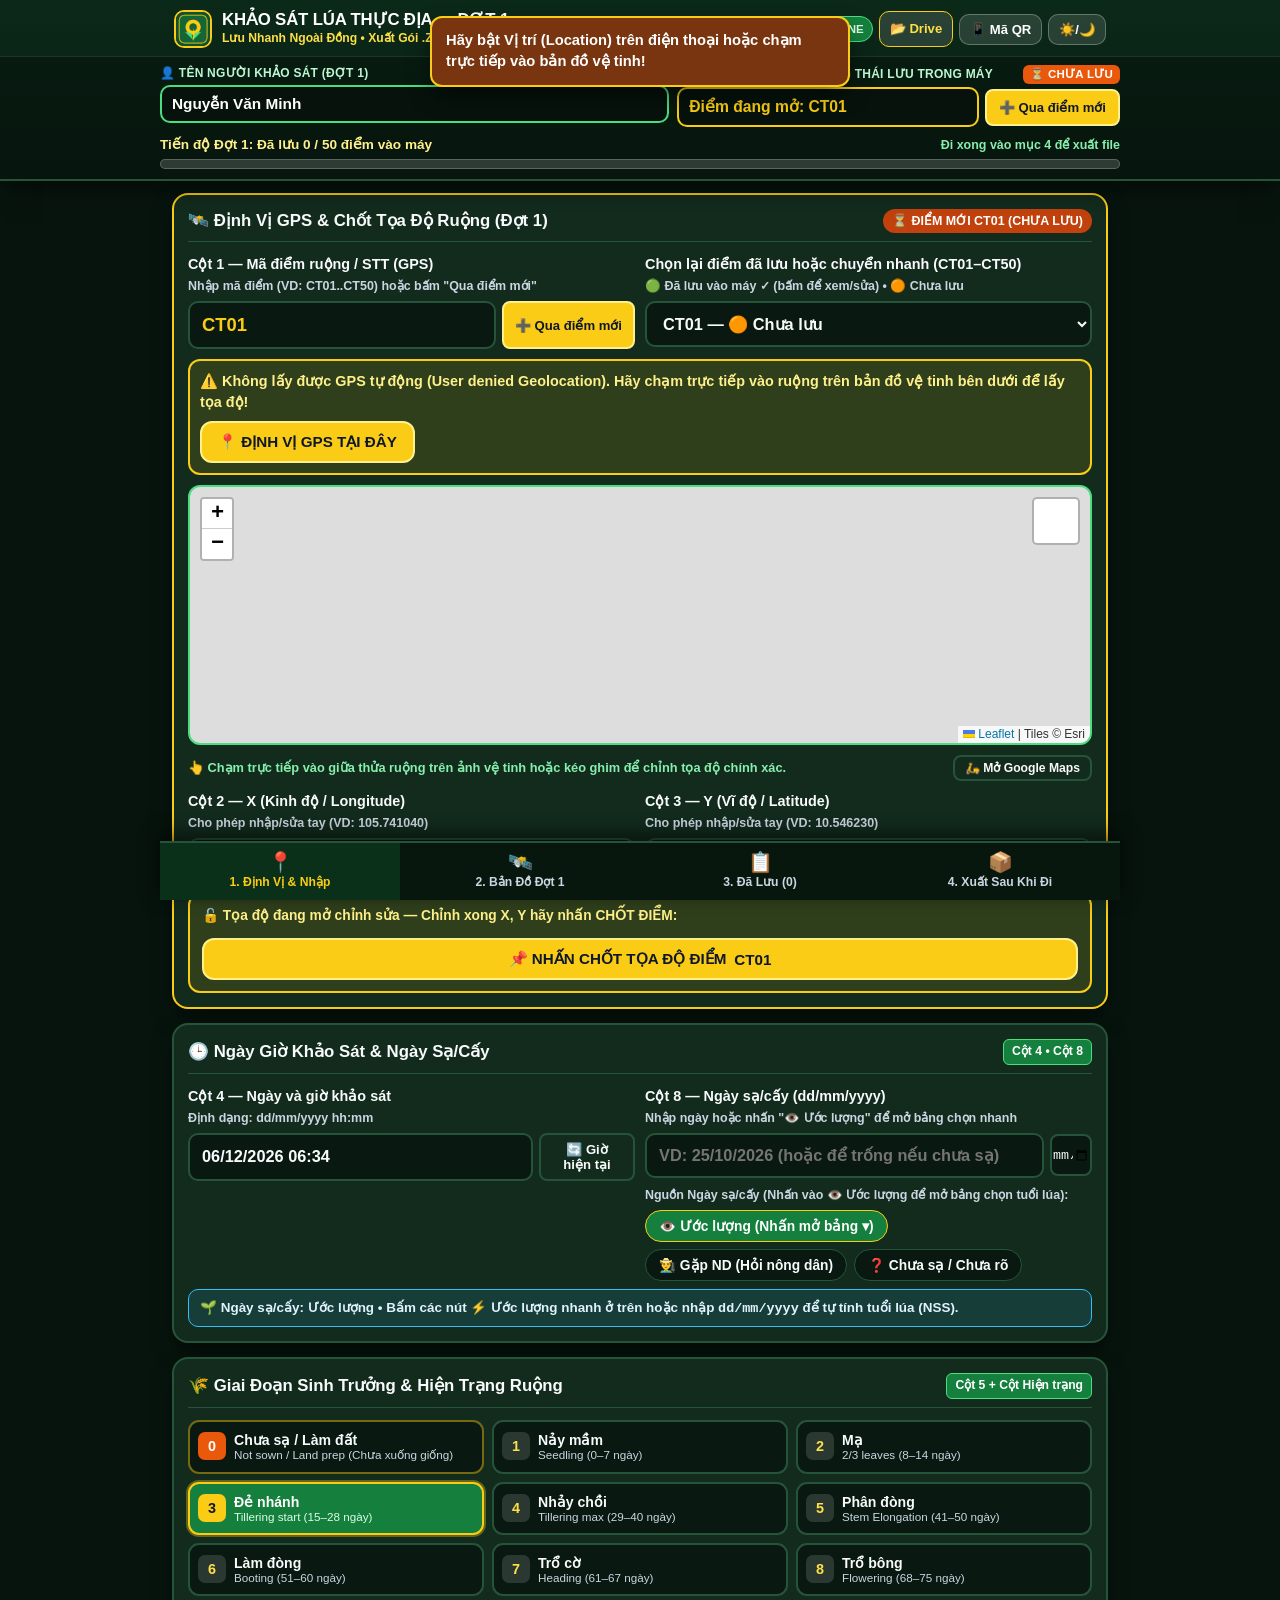
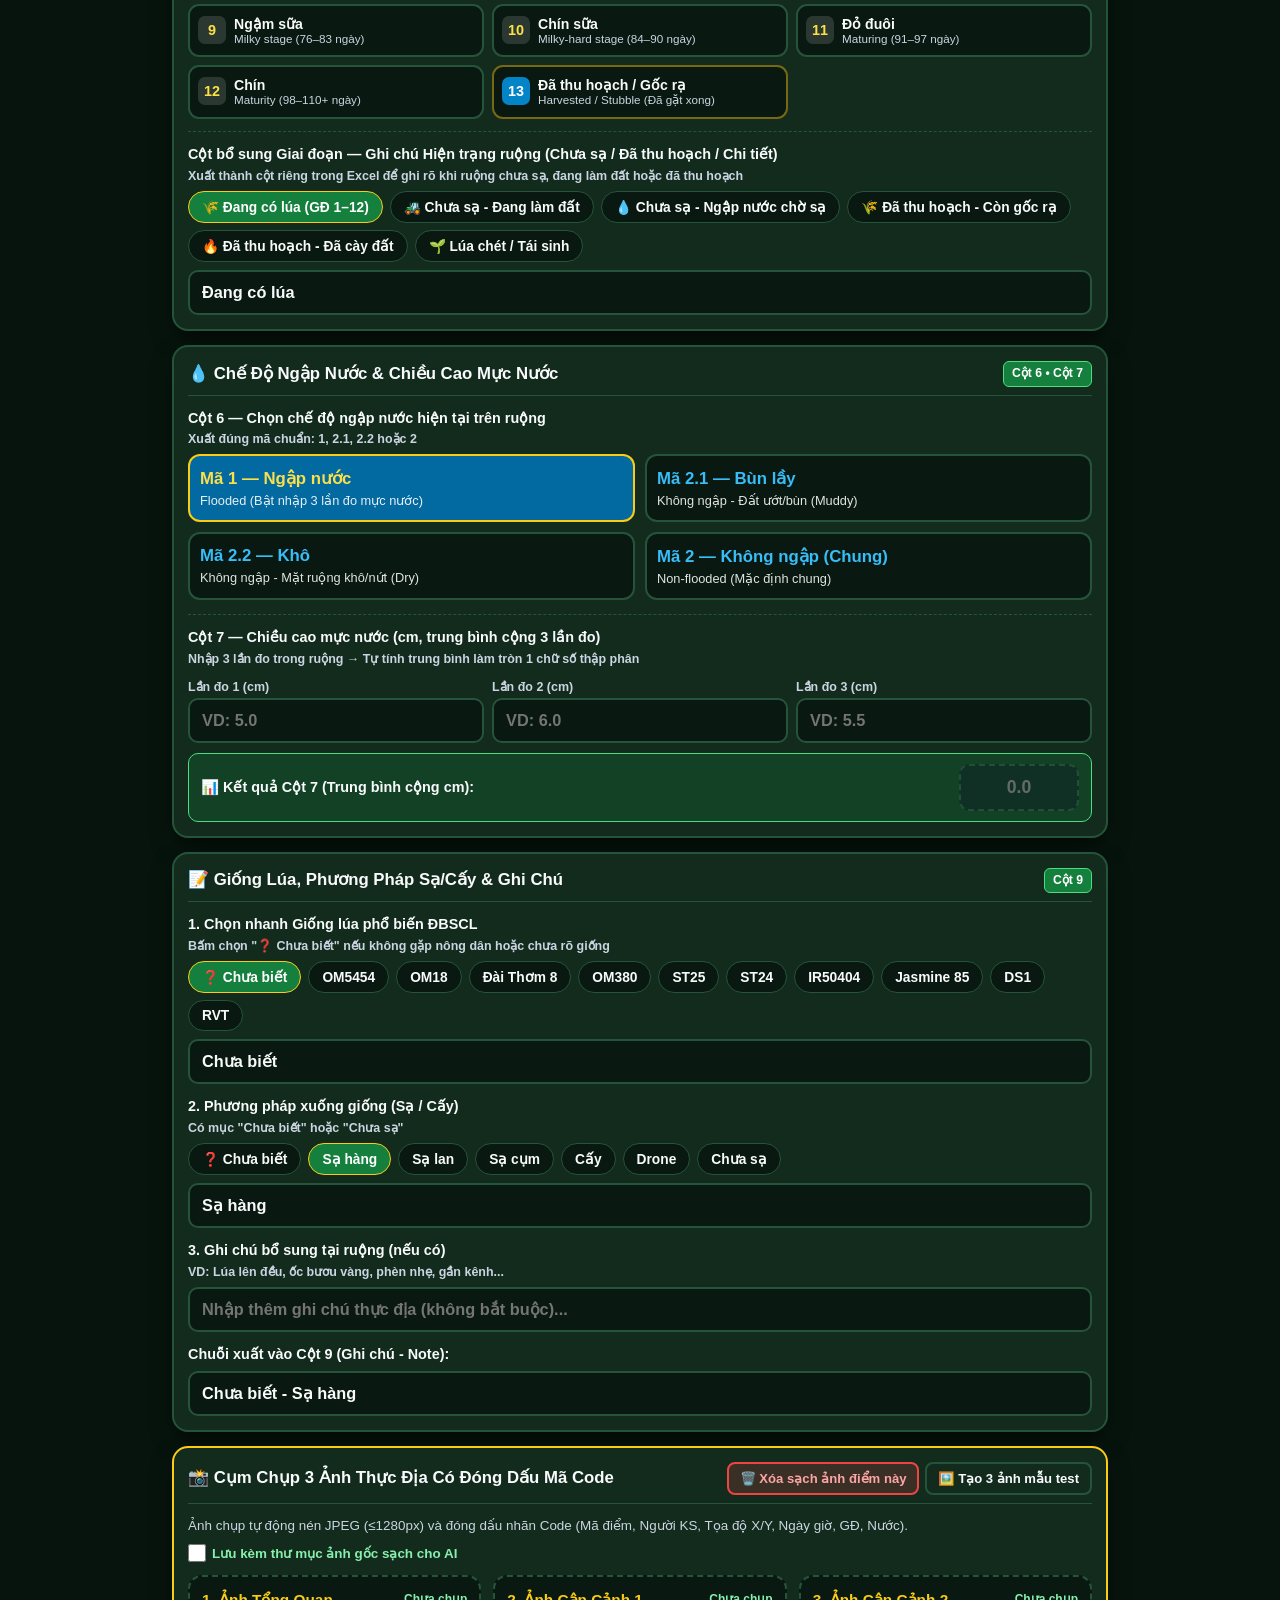
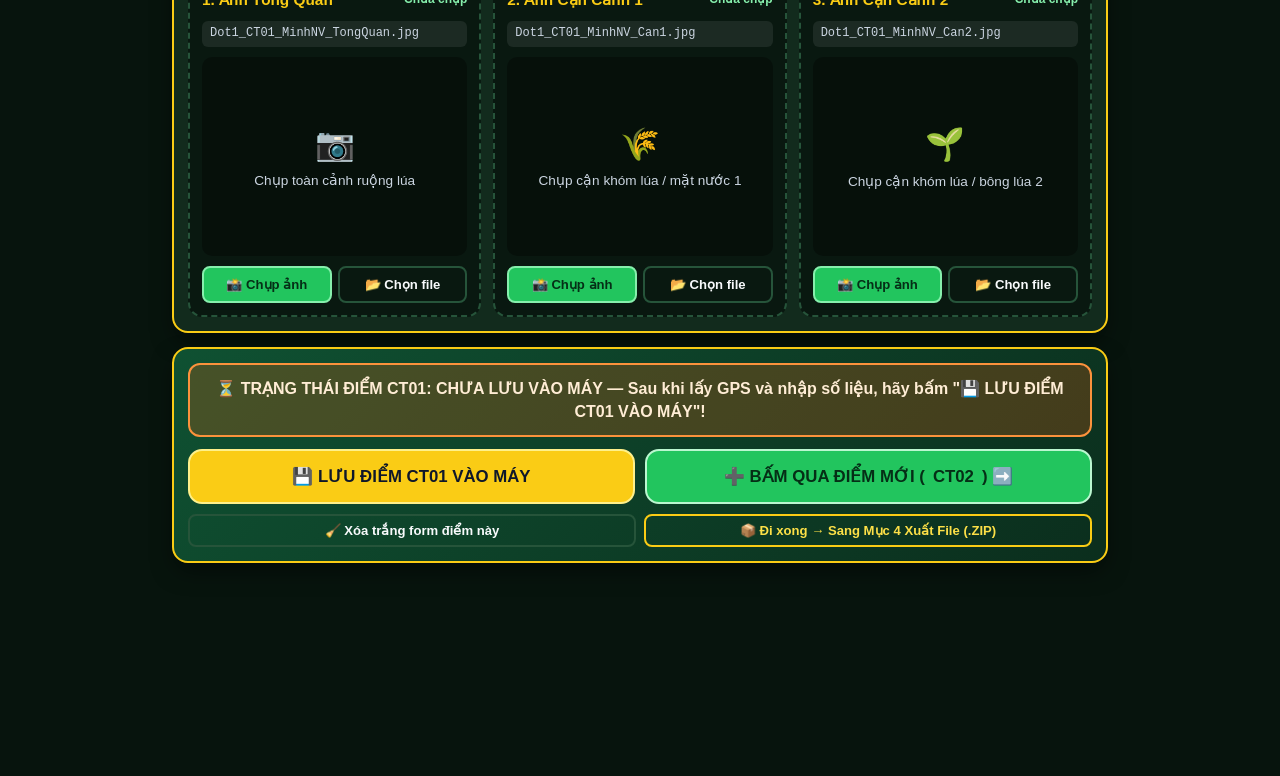
==== commit c5c59c38: "v3.7: Add GPS Chot Diem lock & save button, collapse quick estimate sowing table by default, and ens" ====
--- a/index.html
+++ b/index.html
@@ -11,7 +11,7 @@
   <link rel="icon" type="image/png" href="./icons/icon-192.png" />
   <link rel="apple-touch-icon" href="./icons/icon-192.png" />
   <link rel="stylesheet" href="./vendor/leaflet.css" />
-  <link rel="stylesheet" href="./styles.css?v=3.6" />
+  <link rel="stylesheet" href="./styles.css?v=3.7" />
   <script>
     (function () {
       try {
@@ -23,7 +23,7 @@
         if ('caches' in window) {
           caches.keys().then(function (keys) {
             keys.forEach(function (k) {
-              if (k.indexOf('khao-sat-lua-pwa-v') === 0 && k !== 'khao-sat-lua-pwa-v3.6') {
+              if (k.indexOf('khao-sat-lua-pwa-v') === 0 && k !== 'khao-sat-lua-pwa-v3.7') {
                 caches.delete(k);
               }
             });
@@ -186,7 +186,7 @@
           </button>
         </div>
 
-        <!-- Cột 2 (X - Kinh độ) & Cột 3 (Y - Vĩ độ) luôn cho phép sửa -->
+        <!-- Cột 2 (X - Kinh độ) & Cột 3 (Y - Vĩ độ) luôn cho phép sửa + Nút NHẤN CHỐT ĐIỂM TỌA ĐỘ ngay tại đây -->
         <div class="form-grid-2">
           <div class="form-group" style="margin-bottom:0;">
             <label for="coordXInput" class="form-label">
@@ -213,6 +213,23 @@
               class="form-input"
               placeholder="Bấm Định vị GPS hoặc chạm bản đồ"
             />
+          </div>
+        </div>
+
+        <!-- Nút NHẤN CHỐT TỌA ĐỘ ĐIỂM ngay tại khung GPS (Khóa X, Y không bị lệch & Lưu tọa độ ngay) -->
+        <div id="gpsLockAndSaveBox" style="margin-top:10px;padding:11px 12px;background:rgba(250,204,21,0.12);border:2px solid #facc15;border-radius:12px;">
+          <div style="display:flex;justify-content:space-between;align-items:center;flex-wrap:wrap;gap:8px;">
+            <div id="gpsLockStatusLabel" style="font-size:0.86rem;font-weight:900;color:#fef08a;flex:1;min-width:180px;">
+              🔓 Tọa độ đang mở chỉnh sửa — Chỉnh xong X, Y hãy nhấn <strong>CHỐT ĐIỂM</strong>:
+            </div>
+            <div style="display:flex;gap:6px;flex-wrap:wrap;width:100%;margin-top:4px;">
+              <button type="button" id="btnLockCoordsHere" class="btn btn-yellow" style="flex:1;padding:10px 14px;font-size:0.95rem;font-weight:900;">
+                📌 NHẤN CHỐT TỌA ĐỘ ĐIỂM <span class="lbl-current-stt">CT01</span>
+              </button>
+              <button type="button" id="btnUnlockCoordsHere" class="btn btn-outline btn-sm" style="display:none;padding:10px 12px;font-size:0.84rem;border-color:#facc15;color:#fde047;">
+                🔓 Mở khóa sửa lại X, Y
+              </button>
+            </div>
           </div>
         </div>
       </div>
@@ -246,7 +263,7 @@
           <div class="form-group">
             <label for="sowingDateInput" class="form-label">
               Cột 8 — Ngày sạ/cấy (dd/mm/yyyy)
-              <span class="form-sublabel">Nhập ngày xuống giống hoặc chọn ước lượng bên dưới</span>
+              <span class="form-sublabel">Nhập ngày hoặc nhấn "👁️ Ước lượng" để mở bảng chọn nhanh</span>
             </label>
             <div style="display:flex;gap:6px;align-items:center;">
               <input
@@ -263,13 +280,13 @@
               />
             </div>
 
-            <!-- Nguồn thông tin Ngày sạ/cấy: Ước lượng hay Gặp ND -->
+            <!-- Nguồn thông tin Ngày sạ/cấy: Nhấn vào Ước lượng mới hiện bảng ước lượng cho gọn form -->
             <div style="margin-top:8px;">
               <div style="font-size:0.78rem;font-weight:800;color:var(--text-secondary);margin-bottom:5px;">
-                Nguồn Ngày sạ/cấy (Bấm chọn: Ước lượng hay Gặp nông dân):
+                Nguồn Ngày sạ/cấy (Nhấn vào <strong>👁️ Ước lượng</strong> để mở bảng chọn tuổi lúa):
               </div>
               <div id="sowingSourceChips" class="chip-group">
-                <button type="button" class="chip-btn selected" data-sow-source="Ước lượng">👁️ Ước lượng (Nhìn lúa)</button>
+                <button type="button" id="btnSowSourceEstimate" class="chip-btn selected" data-sow-source="Ước lượng">👁️ Ước lượng (Nhấn mở bảng ▾)</button>
                 <button type="button" class="chip-btn" data-sow-source="Gặp ND">👨‍🌾 Gặp ND (Hỏi nông dân)</button>
                 <button type="button" class="chip-btn" data-sow-source="Chưa sạ / Chưa rõ">❓ Chưa sạ / Chưa rõ</button>
               </div>
@@ -278,10 +295,15 @@
           </div>
         </div>
 
-        <!-- Thanh công cụ ước lượng nhanh ngày sạ từ tuổi lúa (NSS) -->
-        <div style="margin-top:6px;padding:9px 11px;background:rgba(250,204,21,0.09);border:1.5px dashed rgba(250,204,21,0.45);border-radius:10px;">
-          <div style="font-size:0.8rem;font-weight:800;color:#fde047;margin-bottom:6px;">
-            ⚡ Ước lượng nhanh Ngày sạ/cấy theo tuổi lúa (Tự động trừ lùi ngày &amp; chọn "Ước lượng"):
+        <!-- Bảng ước lượng nhanh ngày sạ từ tuổi lúa (NSS) — Mặc định ẨN (display:none) để form gọn, nhấn "👁️ Ước lượng" mới hiện -->
+        <div id="quickEstimatePanel" style="display:none;margin-top:6px;padding:10px 12px;background:rgba(250,204,21,0.12);border:1.5px dashed #facc15;border-radius:10px;">
+          <div style="display:flex;justify-content:space-between;align-items:center;margin-bottom:6px;gap:6px;">
+            <div style="font-size:0.8rem;font-weight:800;color:#fde047;">
+              ⚡ Chọn tuổi lúa để tự tính Ngày sạ/cấy (chọn xong tự thu gọn):
+            </div>
+            <button type="button" id="btnCloseQuickEstimate" class="btn btn-outline btn-sm" style="padding:2px 8px;font-size:0.74rem;">
+              ✖ Thu gọn
+            </button>
           </div>
           <div id="quickEstimateSowGroup" class="chip-group">
             <button type="button" class="chip-btn" data-est-das="stage">🎯 Theo GĐ đang chọn</button>
@@ -298,8 +320,8 @@
           </div>
         </div>
 
-        <div id="dasHintBanner" style="margin-top:8px;padding:9px 12px;border-radius:10px;background:rgba(56,189,248,0.12);border:1.5px solid #38bdf8;font-size:0.86rem;font-weight:700;color:#e0f2fe;">
-          🌱 Nhập Ngày sạ/cấy hoặc bấm nút Ước lượng nhanh ở trên để tự động tính số ngày sau sạ (NSS / DAS).
+        <div id="dasHintBanner" style="margin-top:8px;padding:8px 11px;border-radius:10px;background:rgba(56,189,248,0.12);border:1.5px solid #38bdf8;font-size:0.84rem;font-weight:700;color:#e0f2fe;">
+          🌱 Nhấn <strong>👁️ Ước lượng</strong> để chọn nhanh tuổi lúa hoặc nhập <code>dd/mm/yyyy</code>.
         </div>
       </div>
 
@@ -471,9 +493,14 @@
       <div class="card card-highlight">
         <div class="card-header">
           <div class="card-title">📸 Cụm Chụp 3 Ảnh Thực Địa Có Đóng Dấu Mã Code</div>
-          <button type="button" id="btnGenerate3DemoPhotos" class="btn btn-outline btn-sm">
-            🖼️ Tạo 3 ảnh mẫu test
-          </button>
+          <div style="display:flex;gap:6px;flex-wrap:wrap;">
+            <button type="button" id="btnClearCurrentPhotos" class="btn btn-danger btn-sm">
+              🗑️ Xóa sạch ảnh điểm này
+            </button>
+            <button type="button" id="btnGenerate3DemoPhotos" class="btn btn-outline btn-sm">
+              🖼️ Tạo 3 ảnh mẫu test
+            </button>
+          </div>
         </div>
 
         <div style="display:flex;justify-content:space-between;align-items:center;flex-wrap:wrap;gap:8px;margin-bottom:12px;font-size:0.84rem;color:var(--text-secondary);">
@@ -886,7 +913,7 @@
   <script src="./vendor/jszip.min.js"></script>
   <script src="./vendor/xlsx.full.min.js"></script>
   <script src="./vendor/qrcode.min.js"></script>
-  <script src="./data/presets_dbscl.js?v=3.6"></script>
-  <script src="./app.js?v=3.6"></script>
+  <script src="./data/presets_dbscl.js?v=3.7"></script>
+  <script src="./app.js?v=3.7"></script>
 </body>
 </html>
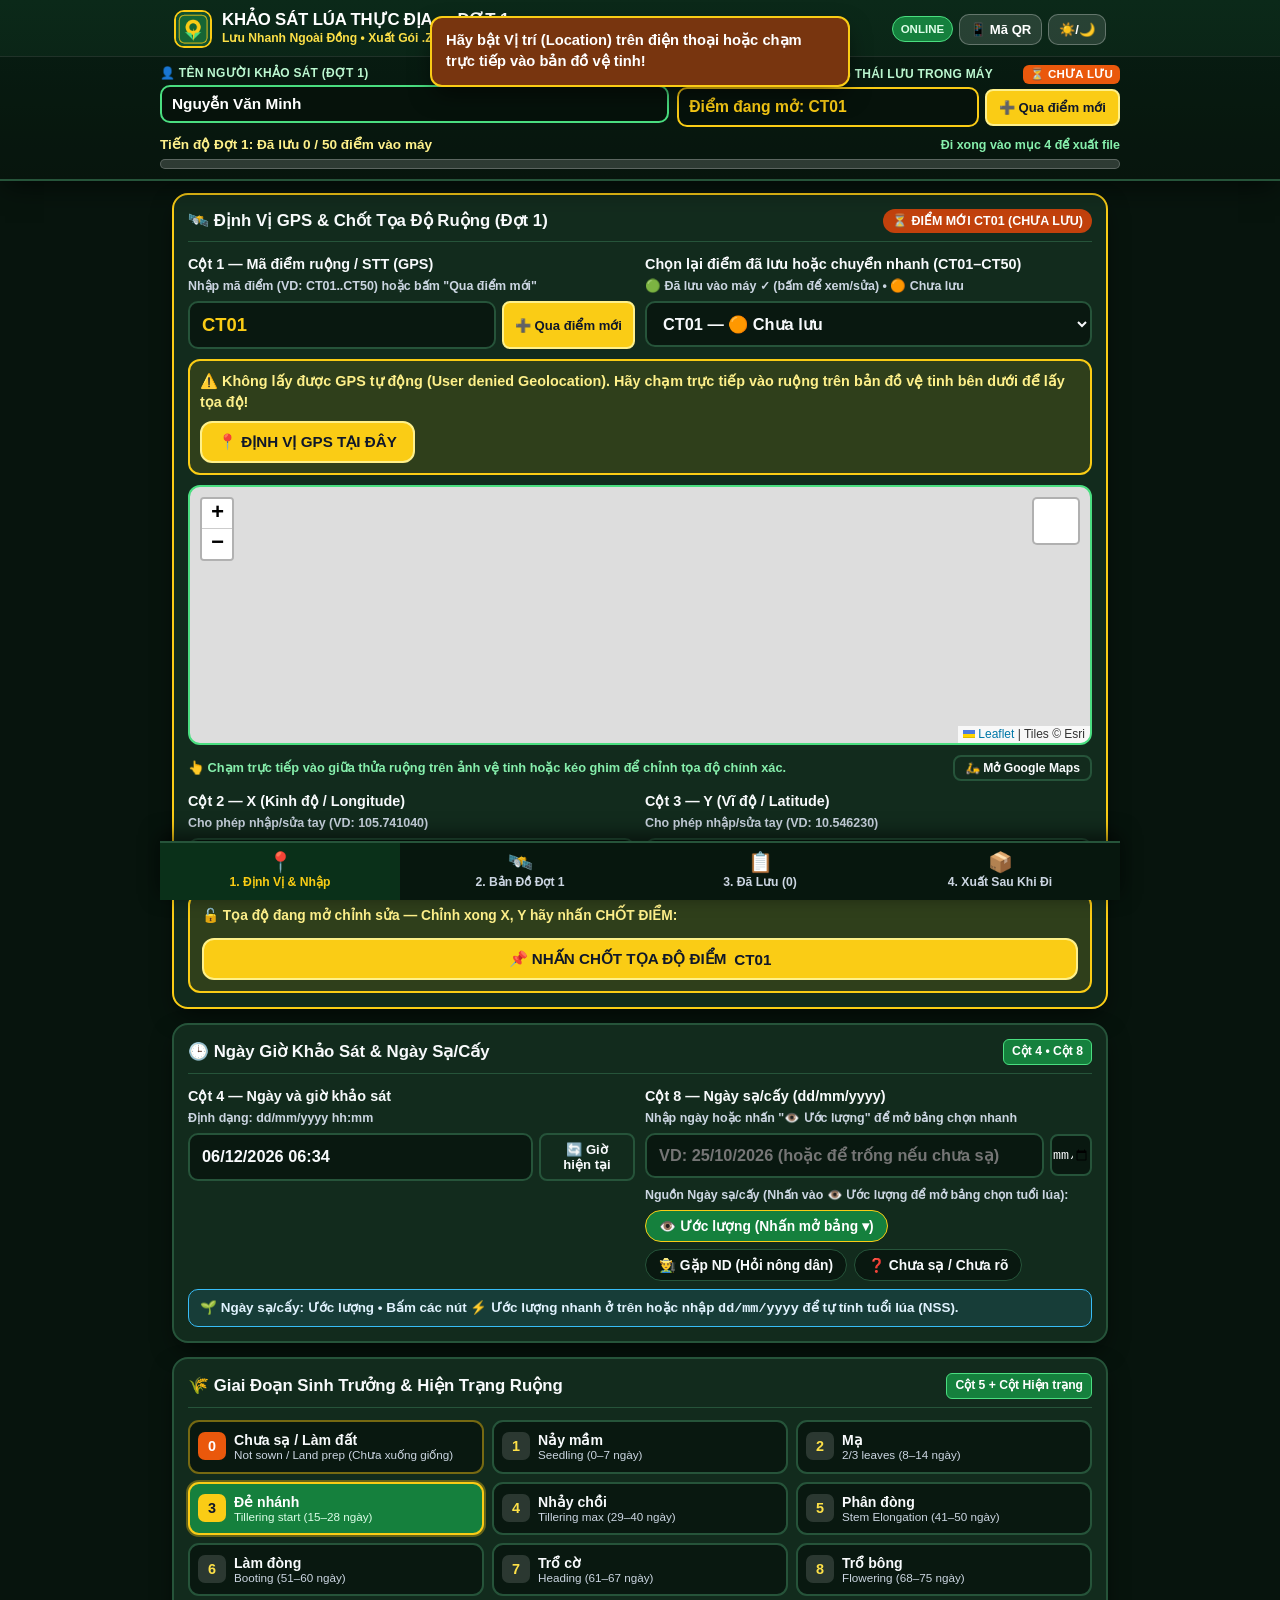
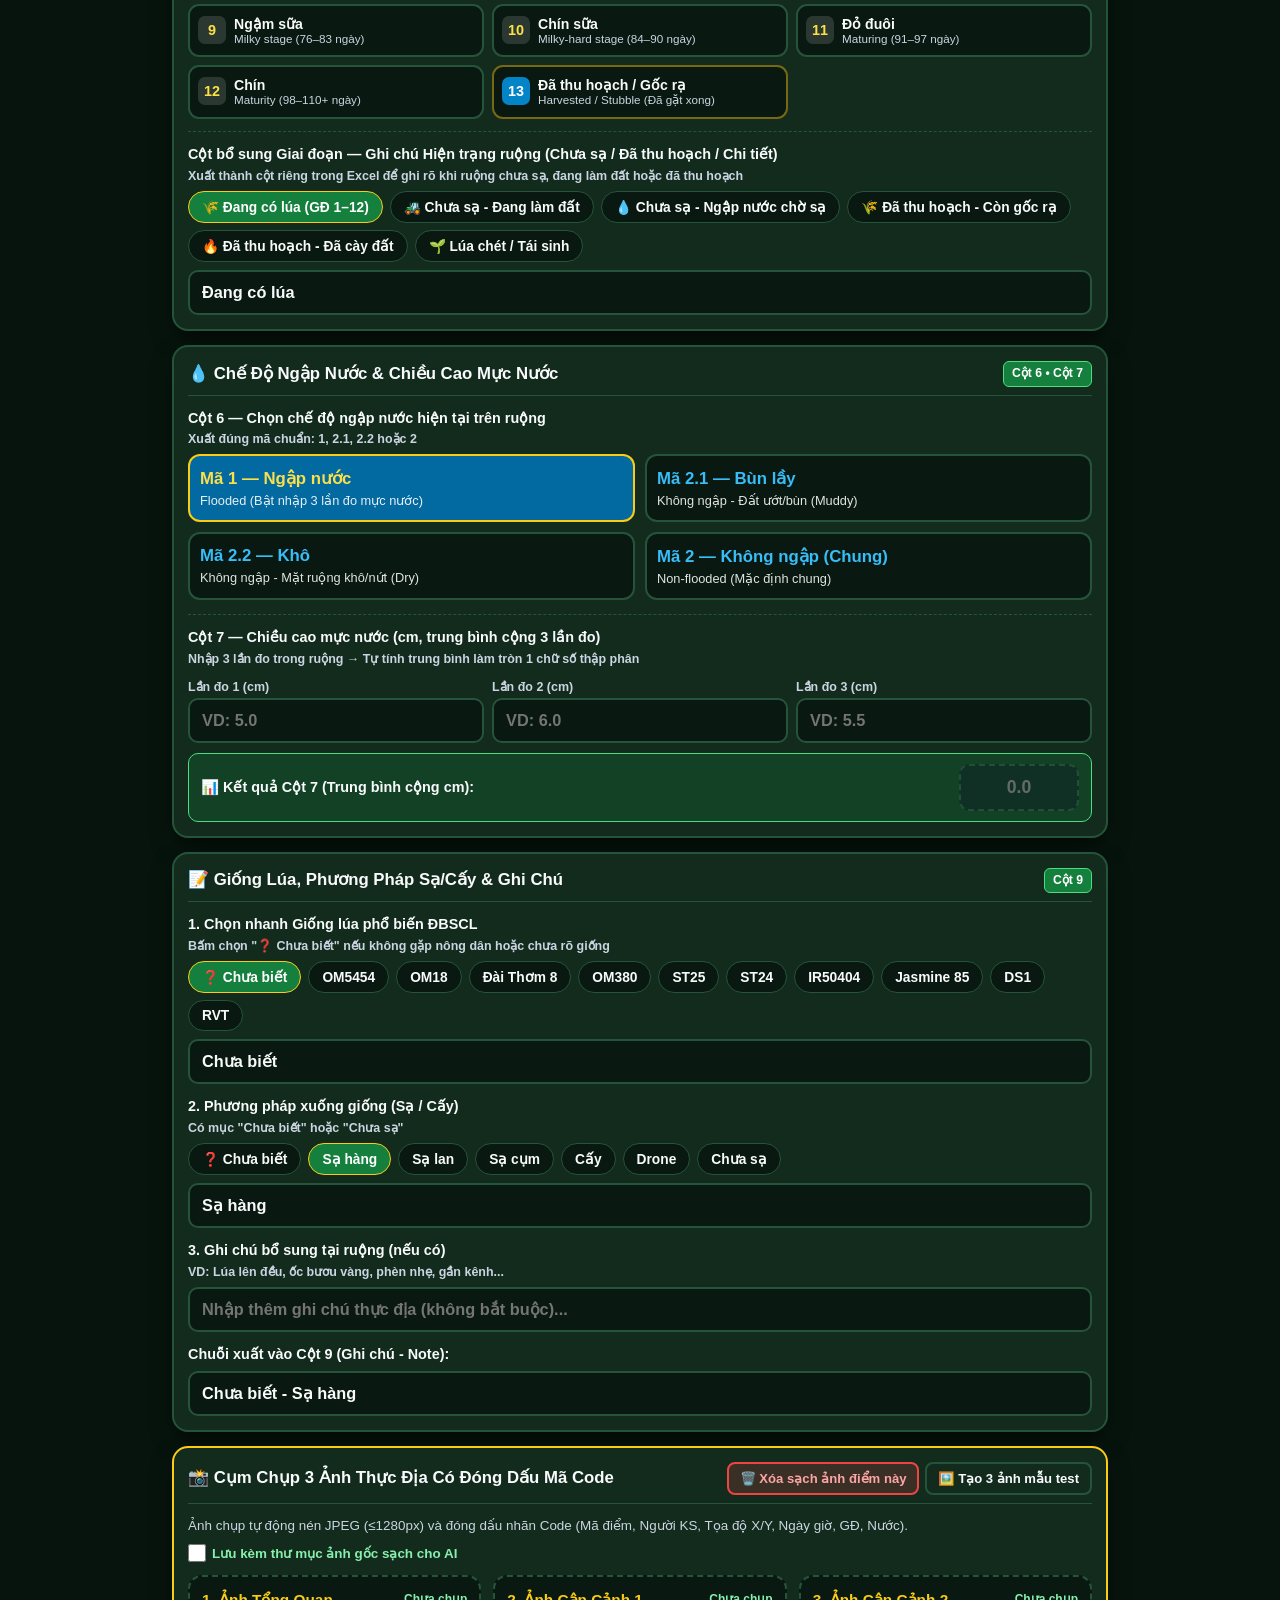
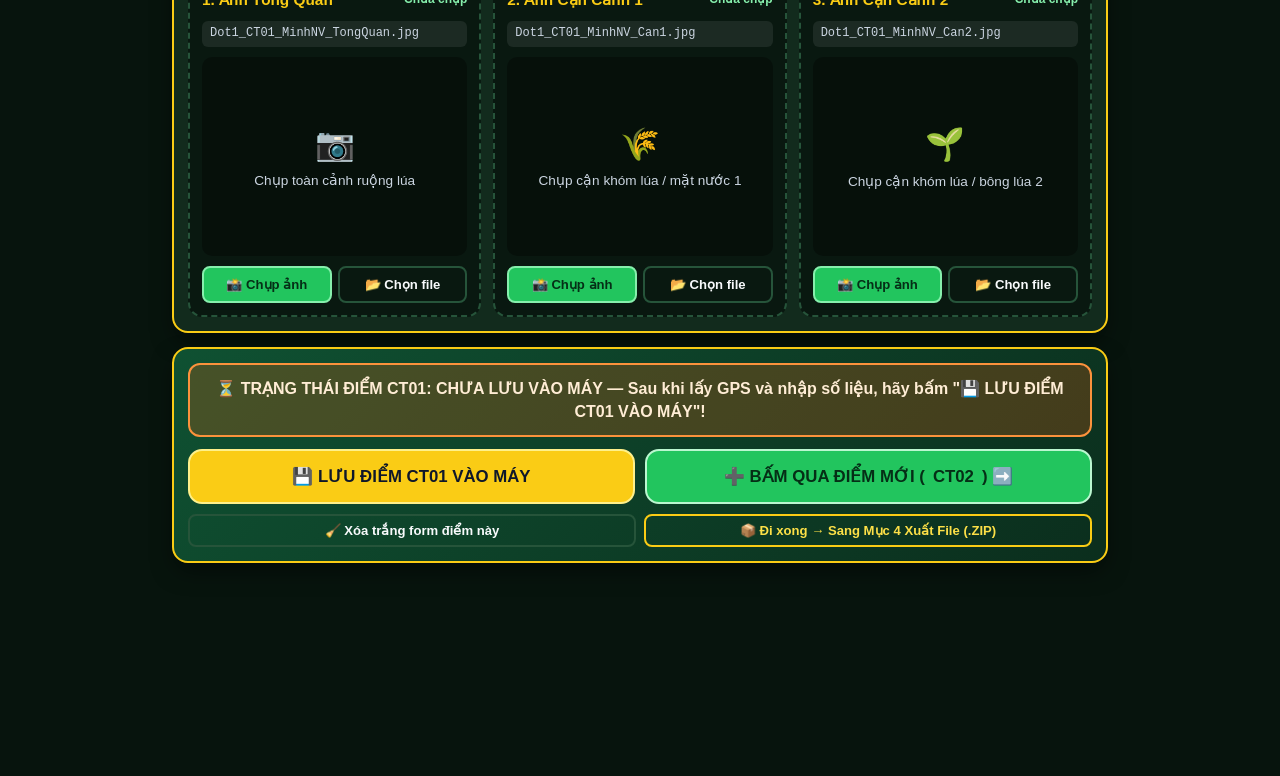
==== commit b570fd37: "v3.8: Zalo shares single ZIP only, hide Drive links/folder for security, view-only submit receipts" ====
--- a/index.html
+++ b/index.html
@@ -11,7 +11,7 @@
   <link rel="icon" type="image/png" href="./icons/icon-192.png" />
   <link rel="apple-touch-icon" href="./icons/icon-192.png" />
   <link rel="stylesheet" href="./vendor/leaflet.css" />
-  <link rel="stylesheet" href="./styles.css?v=3.7" />
+  <link rel="stylesheet" href="./styles.css?v=3.8" />
   <script>
     (function () {
       try {
@@ -23,7 +23,7 @@
         if ('caches' in window) {
           caches.keys().then(function (keys) {
             keys.forEach(function (k) {
-              if (k.indexOf('khao-sat-lua-pwa-v') === 0 && k !== 'khao-sat-lua-pwa-v3.7') {
+              if (k.indexOf('khao-sat-lua-pwa-v') === 0 && k !== 'khao-sat-lua-pwa-v3.8') {
                 caches.delete(k);
               }
             });
@@ -49,16 +49,6 @@
       </div>
       <div class="header-actions">
         <span id="netStatusBadge" class="net-badge net-online">ONLINE</span>
-        <a
-          href="https://drive.google.com/drive/folders/1N74C2GaXeEFN5C8oAbNU3amc0Y6fPASL?usp=sharing"
-          target="_blank"
-          rel="noopener"
-          class="icon-btn"
-          style="text-decoration:none;border-color:#facc15;color:#fde047;"
-          title="Mở thư mục Google Drive KS-LUA-3-TINH"
-        >
-          📂 Drive
-        </a>
         <button type="button" id="btnShowQR" class="icon-btn" title="Mã QR mở trên điện thoại">
           📱 Mã QR
         </button>
@@ -733,92 +723,49 @@
           <div id="tabExportUploadStepList" style="font-size:0.85rem;line-height:1.6;color:#f8fafc;"></div>
         </div>
 
-        <!-- Phương thức 1: ĐẨY THẲNG GÓI .ZIP & EXCEL VÀO THƯ MỤC GOOGLE DRIVE KS-LUA-3-TINH (KHÔNG CẦN KÉO THẢ) -->
+        <!-- Cách 1: NỘP THẲNG GÓI DỮ LIỆU VỀ KHO DỮ LIỆU CHUNG (không hiện đường dẫn kho vì bảo mật) -->
         <div style="background:rgba(2,132,199,0.18);border:2.5px solid #38bdf8;border-radius:12px;padding:14px;margin-bottom:14px;">
           <div style="display:flex;justify-content:space-between;align-items:center;flex-wrap:wrap;gap:6px;margin-bottom:6px;">
             <div style="font-weight:900;color:#7dd3fc;font-size:1rem;">
-              ☁️ ĐẨY THẲNG VÀO THƯ MỤC GOOGLE DRIVE (KS-LUA-3-TINH)
-            </div>
-            <span class="code-pill" style="background:#22c55e;color:#052e16;font-weight:900;">🟢 ĐÃ KẾT NỐI SẴN</span>
+              ☁️ Cách 1: NỘP THẲNG VỀ KHO DỮ LIỆU CHUNG
+            </div>
+            <span class="code-pill" style="background:#22c55e;color:#052e16;font-weight:900;">🔒 BẢO MẬT</span>
           </div>
 
           <div style="font-size:0.84rem;color:#e0f2fe;margin-bottom:10px;line-height:1.45;">
-            Sau khi đi khảo sát về, bật <strong>Wi-Fi</strong> rồi bấm nút màu vàng dưới đây. Toàn bộ file <strong>.ZIP</strong> (chứa ảnh có code) và bảng <strong>Excel .xlsx</strong> sẽ tự động tải thẳng vào thư mục Drive <strong>KS-LUA-3-TINH</strong> (không cần đăng nhập, không cần kéo thả)!
-          </div>
-
-          <button type="button" id="btnDirectPushToDrive" class="btn btn-yellow btn-lg btn-block" style="font-size:1.05rem;padding:12px 16px;margin-bottom:10px;font-weight:900;box-shadow:0 0 16px rgba(250,204,21,0.35);">
-            🚀 ĐẨY THẲNG GÓI .ZIP &amp; EXCEL LÊN GOOGLE DRIVE (0% → 100%)
-          </button>
-
-          <div class="form-grid-2 form-grid-2-mobile-stack" style="gap:8px;">
-            <button type="button" id="btnUploadAllToDrive" class="btn btn-outline btn-sm" style="border-color:#38bdf8;color:#bae6fd;">
-              📥 Tải Gói .ZIP Về Máy (Dự phòng)
-            </button>
-            <a
-              href="https://drive.google.com/drive/folders/1N74C2GaXeEFN5C8oAbNU3amc0Y6fPASL?usp=sharing"
-              target="_blank"
-              rel="noopener"
-              class="btn btn-outline btn-sm"
-              style="border-color:#38bdf8;color:#7dd3fc;text-decoration:none;text-align:center;"
-            >
-              📂 Mở xem thư mục Drive (KS-LUA-3-TINH)
-            </a>
-          </div>
-
-          <div style="margin-top:8px;text-align:right;">
-            <button type="button" id="btnToggleDriveBridgeSetup" class="btn btn-outline btn-sm" style="padding:2px 8px;font-size:0.72rem;border-color:transparent;color:#94a3b8;">
-              ⚙️ Xem cấu hình cầu nối Drive
-            </button>
-          </div>
-
-          <!-- Hộp cấu hình Cầu nối Google Apps Script / Token để đẩy thẳng không cần kéo thả -->
-          <div id="driveBridgeConfigBox" style="display:none;margin-top:8px;padding:10px;background:rgba(6,20,12,0.85);border:1.5px dashed #38bdf8;border-radius:10px;">
-            <div style="font-weight:800;font-size:0.84rem;color:#fde047;margin-bottom:6px;">
-              🔗 Cầu nối Đẩy Thẳng File Vào Thư Mục <code>1N74C2GaXeEFN5C8oAbNU3amc0Y6fPASL</code> (KS-LUA-3-TINH):
-            </div>
-            <div style="display:flex;gap:6px;flex-wrap:wrap;margin-bottom:8px;">
-              <input
-                type="text"
-                id="gasWebAppUrlInput"
-                class="form-input"
-                style="flex:1;min-width:210px;font-size:0.82rem;"
-                value="https://script.google.com/macros/s/AKfycbxm1wvub6wh1WH3Mg3-dqgBsOHWOsrdcNu8fNjvha2-2vfcTZqClMVUy6e-U730KV666w/exec"
-                placeholder="Dán link https://script.google.com/macros/s/.../exec..."
-              />
-              <button type="button" id="btnSaveGasUrl" class="btn btn-yellow btn-sm">💾 Lưu kết nối</button>
-            </div>
-            <div style="display:flex;gap:6px;flex-wrap:wrap;">
-              <button type="button" id="btnCopyGasCode" class="btn btn-outline btn-sm" style="font-size:0.78rem;">
-                📋 Copy Mã Apps Script
-              </button>
-            </div>
-          </div>
-        </div>
-
-        <!-- Phương thức 2: Gửi thẳng gói .ZIP qua Zalo hoặc tải lẻ từng file -->
+            Đi khảo sát về, bật <strong>Wi-Fi</strong> rồi bấm nút vàng. Gói dữ liệu được nộp thẳng về kho chung của nhóm.
+            Sau khi nộp xong, máy chỉ hiện <strong>Biên nhận xác nhận</strong> (tên gói, số điểm, số ảnh, giờ nộp) — <strong>không hiện đường dẫn và không tải lại được</strong>.
+          </div>
+
+          <button type="button" id="btnDirectPushToDrive" class="btn btn-yellow btn-lg btn-block" style="font-size:1.05rem;padding:12px 16px;margin-bottom:4px;font-weight:900;box-shadow:0 0 16px rgba(250,204,21,0.35);">
+            🚀 NỘP GÓI DỮ LIỆU (0% → 100%)
+          </button>
+        </div>
+
+        <!-- Cách 2: Gửi qua Zalo — đóng gói đúng 1 file .ZIP duy nhất giống khi nộp, không tách file lẻ -->
         <div style="background:rgba(34,197,94,0.12);border:2px solid #4ade80;border-radius:12px;padding:12px;margin-bottom:12px;">
-          <div style="font-weight:900;color:#86efac;margin-bottom:8px;font-size:0.95rem;">
-            💬 Cách 2: Gửi Thẳng Gói .ZIP Qua Zalo (Trên Điện Thoại)
-          </div>
-          <button type="button" id="btnShareZaloZip" class="btn btn-zalo btn-lg btn-block" style="margin-bottom:10px;">
-            🚀 ĐÓNG GÓI .ZIP &amp; CHIA SẺ QUA ZALO / DRIVE APP
-          </button>
-
-          <div class="form-grid-2 form-grid-2-mobile-stack">
-            <button type="button" id="btnDownloadZipOnly" class="btn btn-primary btn-sm">
-              💾 Tải gói .ZIP về máy
-            </button>
-            <button type="button" id="btnDownloadExcelOnly" class="btn btn-outline btn-sm">
-              📊 Tải riêng file Excel (.xlsx)
-            </button>
-            <button type="button" id="btnDownloadGeoJSONOnly" class="btn btn-outline btn-sm">
-              🌍 Tải bản đồ .GeoJSON &amp; .KML
-            </button>
-            <button type="button" id="btnDownloadMasterJSON2" class="btn btn-outline btn-sm">
-              🗂️ Tải DanhMuc_RuongDot1.json
-            </button>
-          </div>
-        </div>
+          <div style="font-weight:900;color:#86efac;margin-bottom:6px;font-size:0.95rem;">
+            💬 Cách 2: Gửi Qua Zalo (1 file .ZIP duy nhất)
+          </div>
+          <div style="font-size:0.82rem;color:#dcfce7;margin-bottom:10px;line-height:1.45;">
+            Toàn bộ Excel, CSV, bản đồ và ảnh có Code được gói chung vào <strong>1 file .ZIP</strong> — gửi vào Zalo chỉ là 1 tệp, không bị tách file lung tung.
+          </div>
+          <button type="button" id="btnShareZaloZip" class="btn btn-zalo btn-lg btn-block" style="margin-bottom:8px;">
+            🚀 ĐÓNG GÓI 1 FILE .ZIP &amp; GỬI QUA ZALO
+          </button>
+          <button type="button" id="btnDownloadZipOnly" class="btn btn-outline btn-sm btn-block">
+            💾 Lưu gói .ZIP vào máy (dự phòng khi không có mạng)
+          </button>
+        </div>
+      </div>
+
+      <!-- Biên nhận xác nhận đã nộp / đã gửi (chỉ xem, không có link tải) -->
+      <div class="card">
+        <div class="card-header">
+          <div class="card-title">🧾 Biên Nhận Đã Nộp / Đã Gửi (chỉ xem)</div>
+          <span class="col-badge">Không tải lại được</span>
+        </div>
+        <div id="submitReceiptList" style="font-size:0.85rem;line-height:1.5;"></div>
       </div>
 
       <!-- Báo cáo nhanh dán vào nhóm Zalo -->
@@ -913,7 +860,7 @@
   <script src="./vendor/jszip.min.js"></script>
   <script src="./vendor/xlsx.full.min.js"></script>
   <script src="./vendor/qrcode.min.js"></script>
-  <script src="./data/presets_dbscl.js?v=3.7"></script>
-  <script src="./app.js?v=3.7"></script>
+  <script src="./data/presets_dbscl.js?v=3.8"></script>
+  <script src="./app.js?v=3.8"></script>
 </body>
 </html>
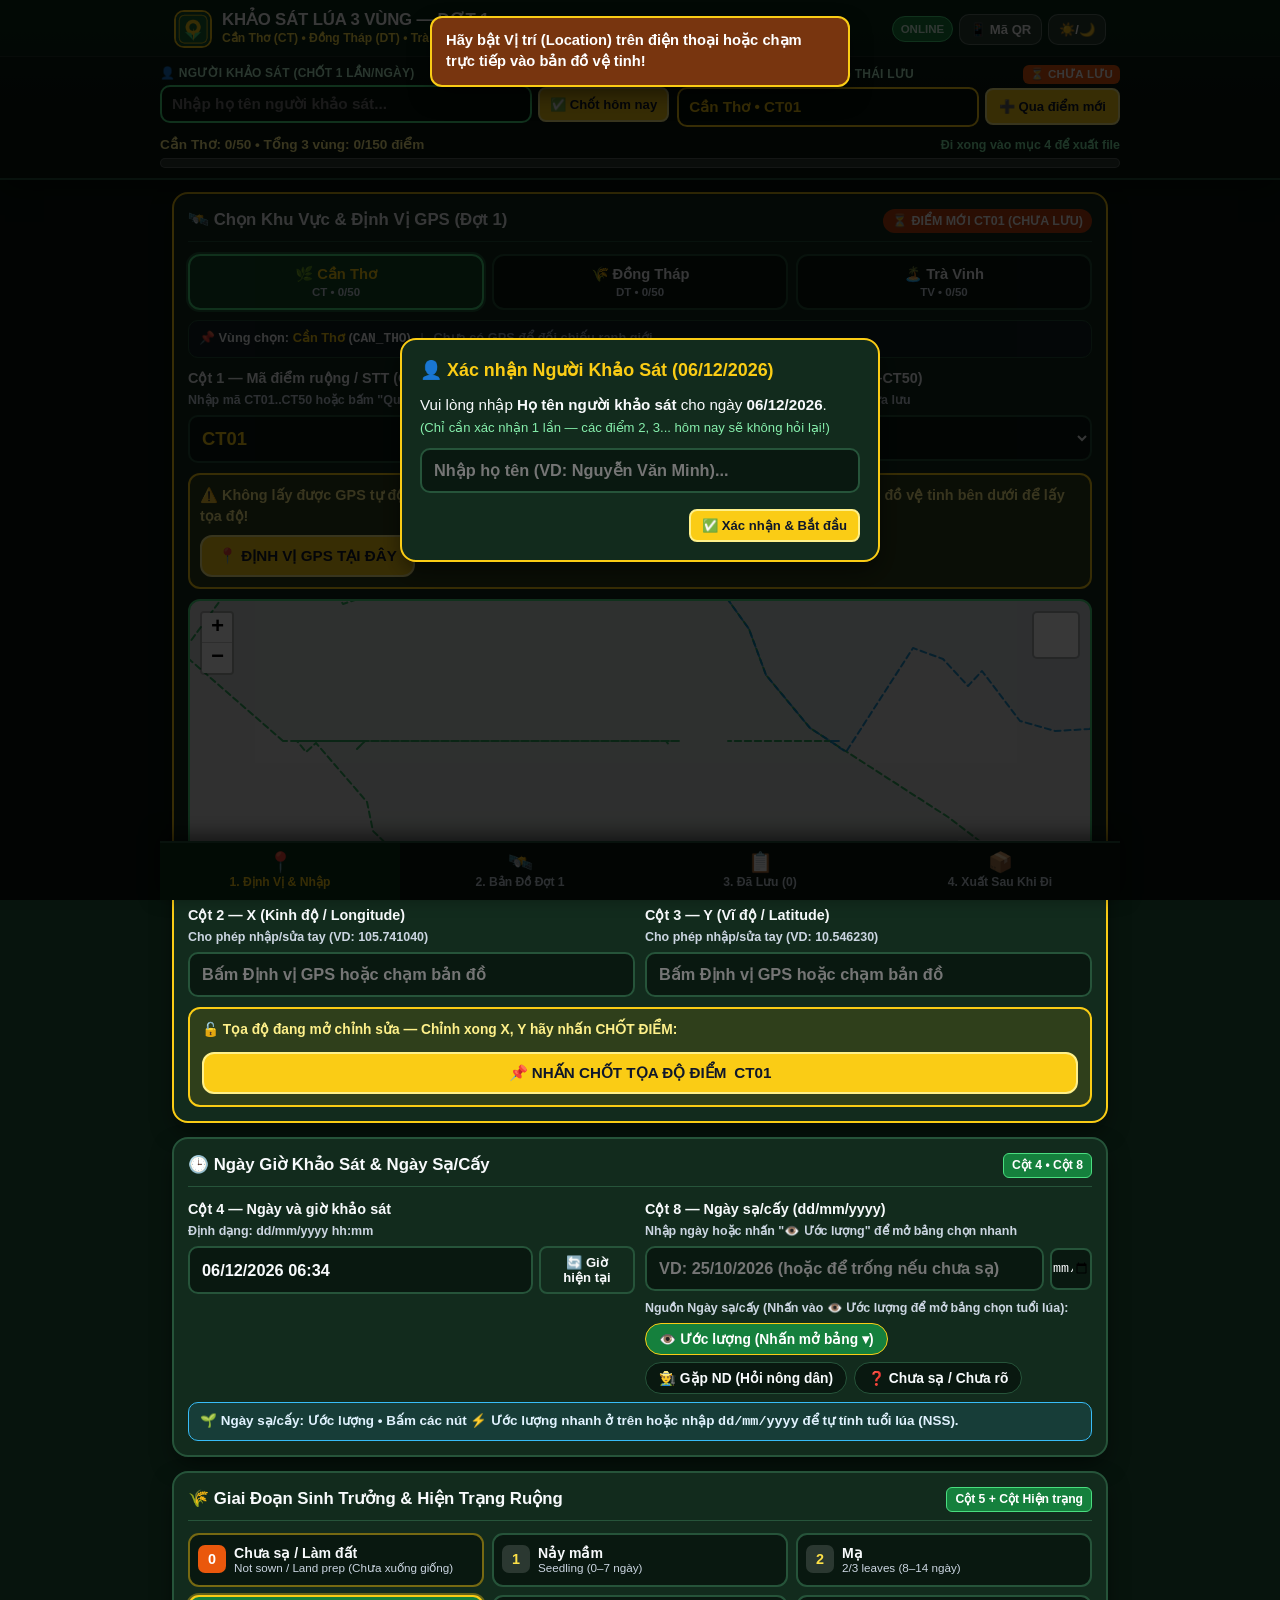
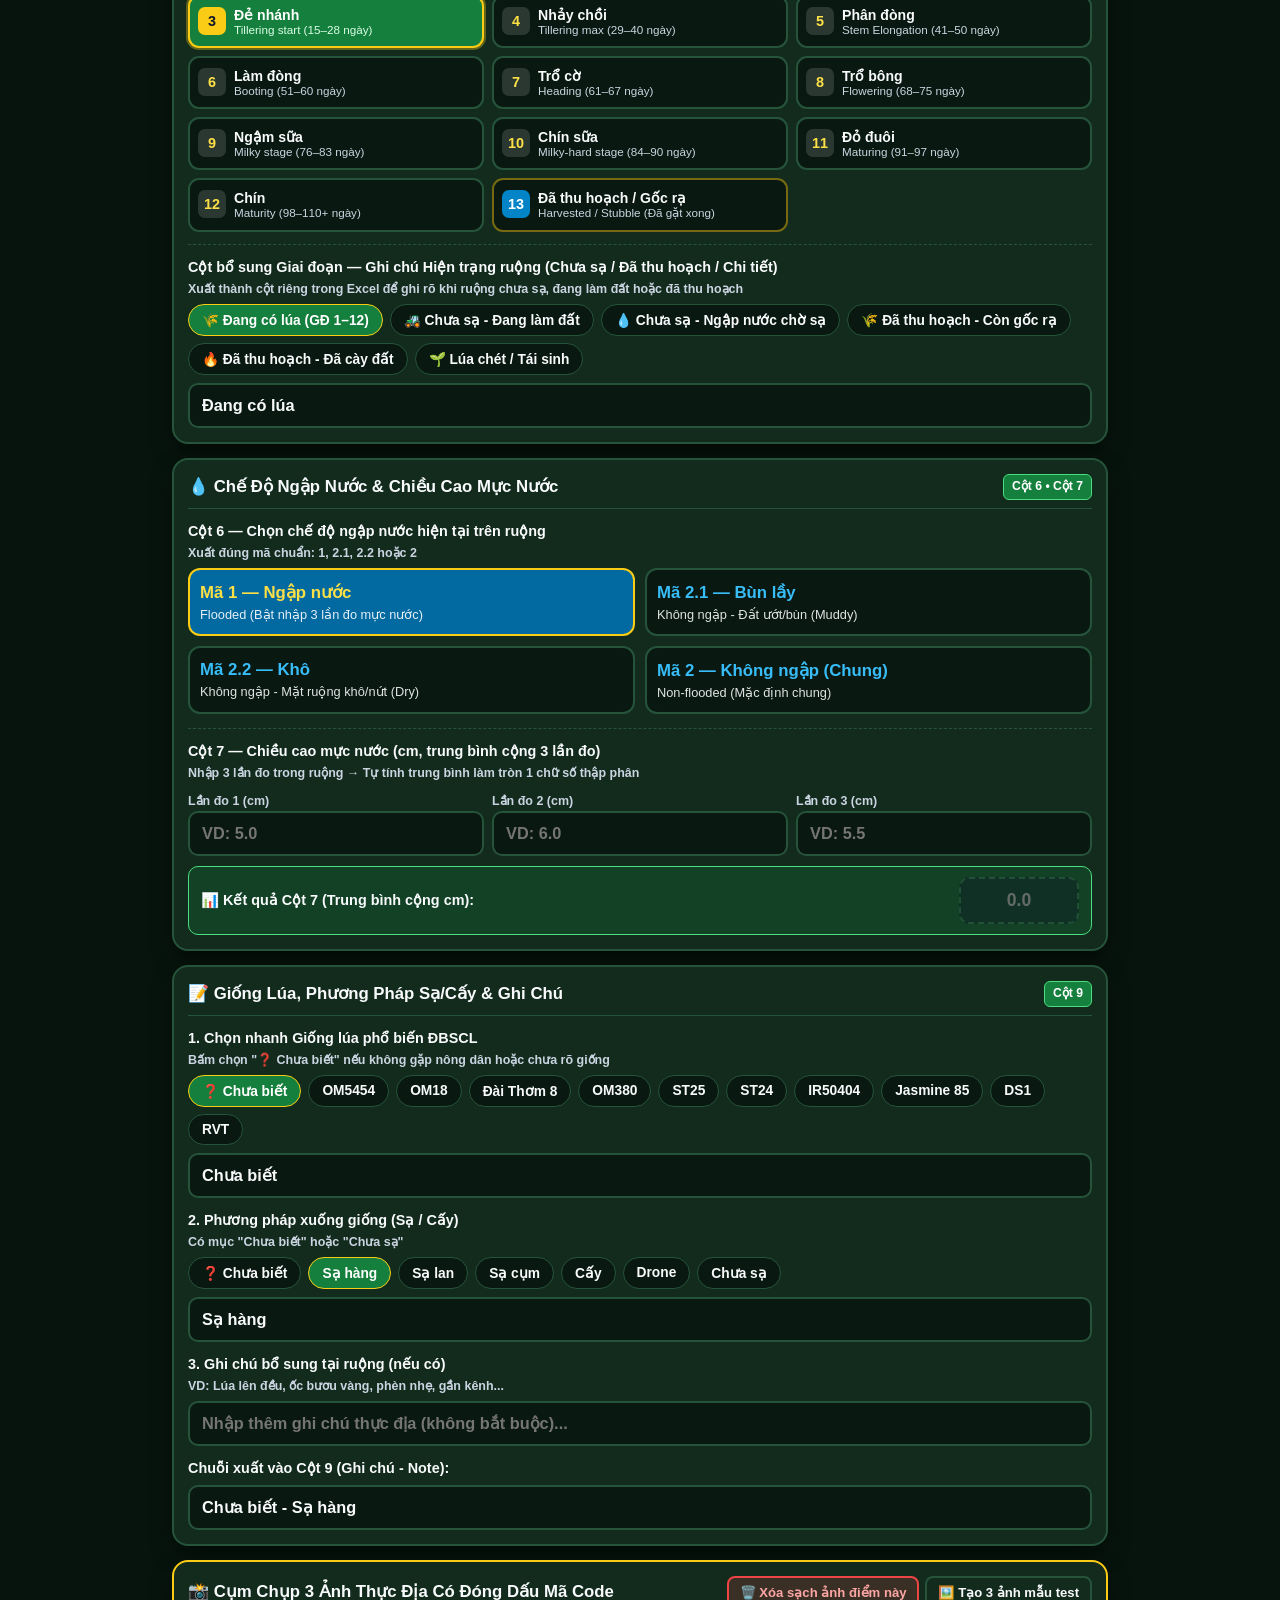
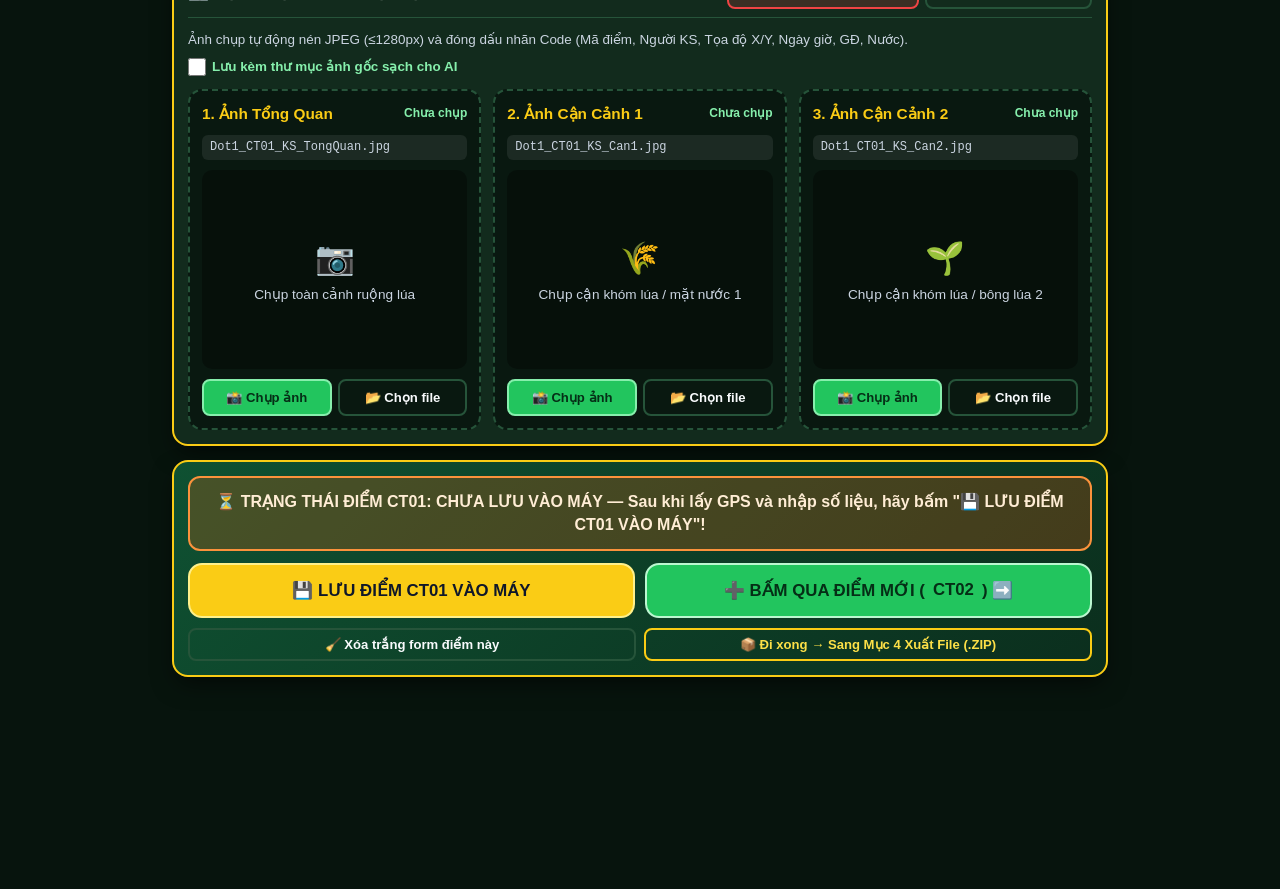
==== commit 9c4d911d: "v4.0: Promote 3-region (Can Tho / Dong Thap / Tra Vinh) survey & daily surveyor lock to official lin" ====
--- a/index.html
+++ b/index.html
@@ -6,12 +6,12 @@
   <meta name="theme-color" content="#0f5132" />
   <meta name="apple-mobile-web-app-capable" content="yes" />
   <meta name="apple-mobile-web-app-status-bar-style" content="black-translucent" />
-  <title>Khảo Sát Lúa Thực Địa Đợt 1 • Định Vị GPS &amp; Xuất Sau Khi Đi</title>
+  <title>Khảo Sát Lúa 3 Vùng ĐBSCL (CT • ĐT • TV) • Đợt 1</title>
   <link rel="manifest" href="./manifest.json" />
   <link rel="icon" type="image/png" href="./icons/icon-192.png" />
   <link rel="apple-touch-icon" href="./icons/icon-192.png" />
   <link rel="stylesheet" href="./vendor/leaflet.css" />
-  <link rel="stylesheet" href="./styles.css?v=3.8" />
+  <link rel="stylesheet" href="./styles.css?v=4.0" />
   <script>
     (function () {
       try {
@@ -23,7 +23,7 @@
         if ('caches' in window) {
           caches.keys().then(function (keys) {
             keys.forEach(function (k) {
-              if (k.indexOf('khao-sat-lua-pwa-v') === 0 && k !== 'khao-sat-lua-pwa-v3.8') {
+              if (k.indexOf('khao-sat-lua-pwa-v') === 0 && k !== 'khao-sat-lua-pwa-v4.0') {
                 caches.delete(k);
               }
             });
@@ -37,14 +37,14 @@
   <!-- Toast Container -->
   <div id="toastContainer" class="toast-container" aria-live="polite"></div>
 
-  <!-- Top Sticky Header & Session Bar (Đợt 1) -->
+  <!-- Top Sticky Header & Session Bar (Đợt 1 - 3 Vùng) -->
   <header class="app-header">
     <div class="header-top">
       <div class="brand-group">
         <img src="./icons/icon-192.png" alt="Logo" class="brand-logo" />
         <div>
-          <div class="brand-title">KHẢO SÁT LÚA THỰC ĐỊA — ĐỢT 1</div>
-          <div class="brand-subtitle">Lưu Nhanh Ngoài Đồng • Xuất Gói .ZIP Sau Khi Đi</div>
+          <div class="brand-title">KHẢO SÁT LÚA 3 VÙNG — ĐỢT 1</div>
+          <div class="brand-subtitle">Cần Thơ (CT) • Đồng Tháp (DT) • Trà Vinh (TV)</div>
         </div>
       </div>
       <div class="header-actions">
@@ -63,26 +63,40 @@
         <div class="session-controls">
           <div class="session-field">
             <label for="surveyorInput" class="session-label">
-              <span>👤 Tên người khảo sát (Đợt 1)</span>
-              <span>Mã file: <strong id="surveyorCodeBadge" class="code-pill">MinhNV</strong></span>
+              <span>👤 Người khảo sát (Chốt 1 lần/ngày)</span>
+              <span>Mã file: <strong id="surveyorCodeBadge" class="code-pill">—</strong></span>
             </label>
-            <input
-              type="text"
-              id="surveyorInput"
-              class="session-input"
-              placeholder="Nhập tên người khảo sát (VD: Nguyễn Văn Minh)..."
-              autocomplete="off"
-            />
+            <div id="surveyorLockedBox" class="surveyor-locked-box" style="display:none;">
+              <div style="font-size:0.86rem;font-weight:800;color:#dcfce7;line-height:1.25;">
+                <span>✅ <strong id="surveyorLockedName" style="color:#facc15;"></strong></span>
+                <span style="display:block;font-size:0.72rem;color:#86efac;">Đã chốt cho ngày <span id="surveyorLockedDate"></span></span>
+              </div>
+              <button type="button" id="btnEditSurveyorName" class="btn btn-outline btn-sm" style="padding:4px 9px;font-size:0.75rem;white-space:nowrap;">
+                ✏️ Đổi
+              </button>
+            </div>
+            <div id="surveyorEditRow" style="display:flex;gap:6px;align-items:center;">
+              <input
+                type="text"
+                id="surveyorInput"
+                class="session-input"
+                placeholder="Nhập họ tên người khảo sát..."
+                autocomplete="off"
+              />
+              <button type="button" id="btnConfirmSurveyorToday" class="btn btn-yellow btn-sm" style="padding:8px 10px;white-space:nowrap;">
+                ✅ Chốt hôm nay
+              </button>
+            </div>
           </div>
 
           <div class="session-field">
             <label class="session-label">
-              <span>📍 Điểm đang mở &amp; Trạng thái lưu trong máy</span>
+              <span>📍 Điểm đang mở &amp; Trạng thái lưu</span>
               <span id="headerPointStatusBadge" class="code-pill" style="background:#ea580c;color:#fff;">⏳ CHƯA LƯU</span>
             </label>
             <div style="display:flex;gap:6px;align-items:center;">
-              <div id="headerCurrentPointBox" style="flex:1;background:#06120b;border:2px solid #facc15;border-radius:10px;padding:7px 10px;font-weight:900;font-size:0.98rem;color:#facc15;">
-                Điểm: CT01 (Đợt 1)
+              <div id="headerCurrentPointBox" style="flex:1;background:#06120b;border:2px solid #facc15;border-radius:10px;padding:7px 10px;font-weight:900;font-size:0.95rem;color:#facc15;">
+                Cần Thơ • CT01
               </div>
               <button type="button" id="btnHeaderNewPoint" class="btn btn-yellow btn-sm" style="padding:9px 12px;white-space:nowrap;">
                 ➕ Qua điểm mới
@@ -93,7 +107,7 @@
 
         <div class="progress-wrap">
           <div class="progress-info">
-            <span id="progressText">Tiến độ Đợt 1: Đã lưu 0 / 50 điểm vào máy</span>
+            <span id="progressText">Tiến độ: Đã lưu 0 / 150 điểm (3 vùng)</span>
             <span id="lastSavedTimeBadge" style="color:#86efac;font-size:0.78rem;">Đi xong vào mục 4 để xuất file</span>
           </div>
           <div class="progress-track">
@@ -115,16 +129,36 @@
       <div class="card card-highlight">
         <div class="card-header">
           <div class="card-title">
-            <span>🛰️ Định Vị GPS &amp; Chốt Tọa Độ Ruộng (Đợt 1)</span>
+            <span>🛰️ Chọn Khu Vực &amp; Định Vị GPS (Đợt 1)</span>
           </div>
           <span id="formPointStatusPill" class="status-pill-todo">⏳ ĐIỂM MỚI (CHƯA LƯU)</span>
+        </div>
+
+        <!-- 3 Nút chọn nhanh Khu vực / Nhóm tỉnh cũ (CT / DT / TV) -->
+        <div class="region-selector-grid" id="regionSelectorGrid" role="group" aria-label="Chọn khu vực khảo sát">
+          <button type="button" class="region-btn active" data-region="CAN_THO">
+            <span class="region-btn-title">🌿 Cần Thơ</span>
+            <span class="region-btn-sub">CT • <strong id="regCount_CAN_THO">0/50</strong></span>
+          </button>
+          <button type="button" class="region-btn" data-region="DONG_THAP">
+            <span class="region-btn-title">🌾 Đồng Tháp</span>
+            <span class="region-btn-sub">DT • <strong id="regCount_DONG_THAP">0/50</strong></span>
+          </button>
+          <button type="button" class="region-btn" data-region="TRA_VINH">
+            <span class="region-btn-title">🏝️ Trà Vinh</span>
+            <span class="region-btn-sub">TV • <strong id="regCount_TRA_VINH">0/50</strong></span>
+          </button>
+        </div>
+
+        <div id="gpsRegionStatusBar" class="region-gps-banner">
+          <span>📡 Vùng đang chọn: <strong style="color:#facc15;">Cần Thơ (CAN_THO)</strong> • GPS tự nhận diện vùng khi bấm Định vị</span>
         </div>
 
         <div class="form-grid-2 form-grid-2-mobile-stack" style="margin-bottom:10px;">
           <div class="form-group" style="margin-bottom:0;">
             <label for="sttInput" class="form-label">
               Cột 1 — Mã điểm ruộng / STT (GPS)
-              <span class="form-sublabel">Nhập mã điểm (VD: CT01..CT50) hoặc bấm "Qua điểm mới"</span>
+              <span id="sttPrefixHint" class="form-sublabel">Nhập mã điểm (VD: CT01..CT50) hoặc bấm "Qua điểm mới"</span>
             </label>
             <div style="display:flex;gap:6px;">
               <input
@@ -132,7 +166,7 @@
                 id="sttInput"
                 class="form-input"
                 value="CT01"
-                placeholder="VD: CT01"
+                placeholder="VD: CT01 / DT01 / TV01"
                 style="text-transform:uppercase;font-size:1.15rem;color:#facc15;"
               />
               <button type="button" id="btnNextNewPoint" class="btn btn-yellow btn-sm" style="white-space:nowrap;">
@@ -143,11 +177,11 @@
 
           <div class="form-group" style="margin-bottom:0;">
             <label for="plotSelectQuick" class="form-label">
-              Chọn lại điểm đã lưu hoặc chuyển nhanh (CT01–CT50)
-              <span class="form-sublabel">🟢 Đã lưu vào máy ✓ (bấm để xem/sửa) • 🟠 Chưa lưu</span>
+              <span id="plotSelectQuickLabel">Chọn nhanh điểm thuộc Cần Thơ (CT01–CT50)</span>
+              <span class="form-sublabel">🟢 Đã lưu ✓ (bấm để xem/sửa) • 🟠 Chưa lưu</span>
             </label>
             <select id="plotSelectQuick" class="form-select">
-              <!-- Populated with CT01..CT50 -->
+              <!-- Populated per active region -->
             </select>
           </div>
         </div>
@@ -615,7 +649,7 @@
     <section id="tab-map" class="tab-panel">
       <div class="card">
         <div class="card-header">
-          <div class="card-title">🗺️ Bản Đồ Vệ Tinh Các Điểm Đợt 1</div>
+          <div class="card-title">🗺️ Bản Đồ Vệ Tinh 3 Vùng (CT • ĐT • TV)</div>
           <div style="display:flex;gap:6px;flex-wrap:wrap;">
             <button type="button" id="btnLocateMeMap" class="btn btn-yellow btn-sm">
               📍 Vị trí của tôi
@@ -623,12 +657,16 @@
             <button type="button" id="btnFitAllPlots" class="btn btn-outline btn-sm">
               🎯 Xem tất cả điểm
             </button>
+            <button type="button" id="btnToggleBoundaries" class="btn btn-outline btn-sm" style="border-color:#38bdf8;color:#7dd3fc;">
+              🗺️ Ranh giới: BẬT
+            </button>
           </div>
         </div>
 
         <div style="display:flex;justify-content:space-between;align-items:center;flex-wrap:wrap;gap:8px;margin-bottom:10px;">
           <div style="display:flex;gap:6px;flex-wrap:wrap;">
-            <span class="chip-btn selected">🟢 Điểm đã lưu Đợt 1: <strong id="mapCountDone">0</strong> điểm</span>
+            <span class="chip-btn selected">🟢 Tổng đã lưu: <strong id="mapCountDone">0</strong> điểm</span>
+            <span id="mapRegionCounts" style="display:inline-flex;gap:6px;flex-wrap:wrap;"></span>
           </div>
           <div style="font-size:0.82rem;color:var(--text-secondary);font-weight:700;">
             Chạm vào ghim trên bản đồ để xem/sửa lại điểm đó hoặc mở chỉ đường
@@ -645,7 +683,7 @@
     <section id="tab-list" class="tab-panel">
       <div class="card">
         <div class="card-header">
-          <div class="card-title">📋 Danh Sách Điểm Khảo Sát Đợt 1 (<span id="listDoneCount">0</span> điểm đã lưu)</div>
+          <div class="card-title">📋 Danh Sách Điểm Đã Lưu (<span id="listDoneCount">0</span> điểm)</div>
           <div style="display:flex;gap:6px;flex-wrap:wrap;">
             <button type="button" id="btnAddNewPointFromList" class="btn btn-yellow btn-sm">
               ➕ Thêm điểm mới
@@ -654,6 +692,14 @@
               🗑️ Xóa tất cả
             </button>
           </div>
+        </div>
+
+        <!-- Bộ lọc nhanh theo 3 vùng -->
+        <div id="listRegionFilterChips" class="chip-row" style="margin-bottom:10px;">
+          <button type="button" class="chip-btn selected" data-list-region="ALL">🌐 Tất cả 3 vùng</button>
+          <button type="button" class="chip-btn" data-list-region="CAN_THO">🌿 Cần Thơ (CT)</button>
+          <button type="button" class="chip-btn" data-list-region="DONG_THAP">🌾 Đồng Tháp (DT)</button>
+          <button type="button" class="chip-btn" data-list-region="TRA_VINH">🏝️ Trà Vinh (TV)</button>
         </div>
 
         <div class="form-grid-2 form-grid-2-mobile-stack" style="margin-bottom:12px;">
@@ -661,12 +707,12 @@
             type="text"
             id="searchPlotInput"
             class="form-input"
-            placeholder="🔍 Tìm theo mã CT01, giống lúa, ghi chú..."
+            placeholder="🔍 Tìm theo CT01, DT01, TV01, giống lúa, ghi chú..."
           />
           <select id="filterStatusSelect" class="form-select">
             <option value="done">🟢 Hiển thị các điểm ĐÃ LƯU</option>
-            <option value="all">Hiển thị toàn bộ danh sách CT01–CT50</option>
-            <option value="todo">🟠 Chỉ hiện các mã CT01–CT50 chưa lưu</option>
+            <option value="all">Hiển thị toàn bộ danh sách (theo vùng đang lọc)</option>
+            <option value="todo">🟠 Chỉ hiện các mã chưa lưu</option>
           </select>
         </div>
 
@@ -689,9 +735,10 @@
         </div>
         <div style="display:flex;gap:6px;flex-wrap:wrap;align-items:center;">
           <span style="font-size:0.8rem;color:var(--text-secondary);">Nạp thử điểm mẫu (nếu muốn test):</span>
-          <button type="button" class="btn btn-outline btn-sm" data-preset="demo_5_ct">🧪 Nạp 5 điểm mẫu</button>
-          <button type="button" class="btn btn-outline btn-sm" data-preset="dong_thap_50">🌾 50 điểm mẫu Đồng Tháp</button>
-          <button type="button" class="btn btn-outline btn-sm" data-preset="can_tho_50">🌾 50 điểm mẫu Cần Thơ</button>
+          <button type="button" class="btn btn-outline btn-sm" data-preset="demo_5_ct">🧪 Nạp 5 điểm mẫu (CT)</button>
+          <button type="button" class="btn btn-outline btn-sm" data-preset="can_tho_50">🌿 50 điểm mẫu Cần Thơ</button>
+          <button type="button" class="btn btn-outline btn-sm" data-preset="dong_thap_50">🌾 50 điểm mẫu Đồng Tháp (DT)</button>
+          <button type="button" class="btn btn-outline btn-sm" data-preset="tra_vinh_50">🏝️ 50 điểm mẫu Trà Vinh (TV)</button>
         </div>
       </div>
     </section>
@@ -704,7 +751,20 @@
       <div class="card card-highlight">
         <div class="card-header">
           <div class="card-title">📦 Xuất Gói Dữ Liệu Sau Khi Đi Khảo Sát Xong</div>
-          <span class="col-badge">Excel • CSV • GIS • Ảnh Code</span>
+          <span class="col-badge">CT • DT • TV • Ảnh Code</span>
+        </div>
+
+        <!-- Phạm vi xuất dữ liệu: Mặc định gộp tất cả điểm hiện có hoặc chọn riêng 1 vùng -->
+        <div style="margin-bottom:12px;">
+          <div style="font-size:0.8rem;font-weight:800;color:var(--text-secondary);margin-bottom:6px;">
+            🎯 Phạm vi gói xuất / nộp (Mặc định: Cả gói tất cả điểm đang có):
+          </div>
+          <div id="exportRegionFilterChips" class="chip-row">
+            <button type="button" class="chip-btn selected" data-export-region="ALL">🌐 Tất cả điểm hiện có (0)</button>
+            <button type="button" class="chip-btn" data-export-region="CAN_THO">🌿 Riêng Cần Thơ (0)</button>
+            <button type="button" class="chip-btn" data-export-region="DONG_THAP">🌾 Riêng Đồng Tháp (0)</button>
+            <button type="button" class="chip-btn" data-export-region="TRA_VINH">🏝️ Riêng Trà Vinh (0)</button>
+          </div>
         </div>
 
         <div id="exportPackagePreview" style="background:var(--bg-input);border:1.5px solid var(--border-color);border-radius:12px;padding:12px;margin-bottom:14px;font-size:0.86rem;">
@@ -860,7 +920,8 @@
   <script src="./vendor/jszip.min.js"></script>
   <script src="./vendor/xlsx.full.min.js"></script>
   <script src="./vendor/qrcode.min.js"></script>
-  <script src="./data/presets_dbscl.js?v=3.8"></script>
-  <script src="./app.js?v=3.8"></script>
+  <script src="./data/region_bounds.js?v=4.0"></script>
+  <script src="./data/presets_dbscl.js?v=4.0"></script>
+  <script src="./app.js?v=4.0"></script>
 </body>
 </html>
--- a/styles.css
+++ b/styles.css
@@ -1094,3 +1094,152 @@
   align-items: center;
   margin: 10px auto;
 }
+
+/* --- 3-REGION SURVEY ADDITIONS --- */
+.surveyor-locked-box {
+  display: flex;
+  align-items: center;
+  justify-content: space-between;
+  gap: 8px;
+  background: #06120b;
+  border: 2px solid #4ade80;
+  border-radius: 10px;
+  padding: 6px 10px;
+  min-height: 40px;
+}
+
+.region-selector-grid {
+  display: grid;
+  grid-template-columns: repeat(3, 1fr);
+  gap: 8px;
+  margin-bottom: 10px;
+}
+
+.region-btn {
+  display: flex;
+  flex-direction: column;
+  align-items: center;
+  justify-content: center;
+  gap: 3px;
+  padding: 10px 6px;
+  border-radius: 12px;
+  border: 2px solid var(--border-color);
+  background: var(--bg-input);
+  color: var(--text-primary);
+  cursor: pointer;
+  transition: all 0.15s ease;
+  font-weight: 800;
+  text-align: center;
+}
+
+.region-btn:active {
+  transform: scale(0.98);
+}
+
+.region-btn-title {
+  font-size: 0.92rem;
+  font-weight: 900;
+  line-height: 1.2;
+}
+
+.region-btn-sub {
+  font-size: 0.72rem;
+  font-weight: 700;
+  color: var(--text-secondary);
+}
+
+.region-btn.active[data-region="CAN_THO"] {
+  background: rgba(22, 163, 74, 0.25);
+  border-color: #4ade80;
+  box-shadow: 0 0 0 2px rgba(74, 222, 128, 0.28);
+}
+
+.region-btn.active[data-region="DONG_THAP"] {
+  background: rgba(2, 132, 199, 0.28);
+  border-color: #38bdf8;
+  box-shadow: 0 0 0 2px rgba(56, 189, 248, 0.28);
+}
+
+.region-btn.active[data-region="TRA_VINH"] {
+  background: rgba(217, 119, 6, 0.28);
+  border-color: #fbbf24;
+  box-shadow: 0 0 0 2px rgba(251, 191, 36, 0.28);
+}
+
+.region-btn.active .region-btn-title {
+  color: #facc15;
+}
+
+.region-gps-banner {
+  background: rgba(15, 23, 42, 0.45);
+  border: 1.5px solid var(--border-color);
+  border-radius: 10px;
+  padding: 8px 10px;
+  margin-bottom: 10px;
+  font-size: 0.8rem;
+  font-weight: 700;
+  display: flex;
+  justify-content: space-between;
+  align-items: center;
+  flex-wrap: wrap;
+  gap: 8px;
+}
+
+.region-badge {
+  display: inline-flex;
+  align-items: center;
+  gap: 4px;
+  padding: 2px 8px;
+  border-radius: 999px;
+  font-size: 0.74rem;
+  font-weight: 900;
+  letter-spacing: 0.02em;
+}
+
+.region-badge-CAN_THO {
+  background: rgba(22, 163, 74, 0.25);
+  color: #86efac;
+  border: 1px solid #4ade80;
+}
+
+.region-badge-DONG_THAP {
+  background: rgba(2, 132, 199, 0.25);
+  color: #7dd3fc;
+  border: 1px solid #38bdf8;
+}
+
+.region-badge-TRA_VINH {
+  background: rgba(217, 119, 6, 0.25);
+  color: #fde68a;
+  border: 1px solid #fbbf24;
+}
+
+body.theme-light .surveyor-locked-box {
+  background: #f0fdf4;
+  border-color: #16a34a;
+}
+
+body.theme-light .region-gps-banner {
+  background: #f8fafc;
+}
+
+body.theme-light .region-badge-CAN_THO {
+  background: #dcfce7;
+  color: #166534;
+}
+
+body.theme-light .region-badge-DONG_THAP {
+  background: #e0f2fe;
+  color: #075985;
+}
+
+body.theme-light .region-badge-TRA_VINH {
+  background: #fef3c7;
+  color: #92400e;
+}
+
+.plot-pin {
+  white-space: nowrap;
+  padding: 0 5px;
+  font-size: 10px;
+}
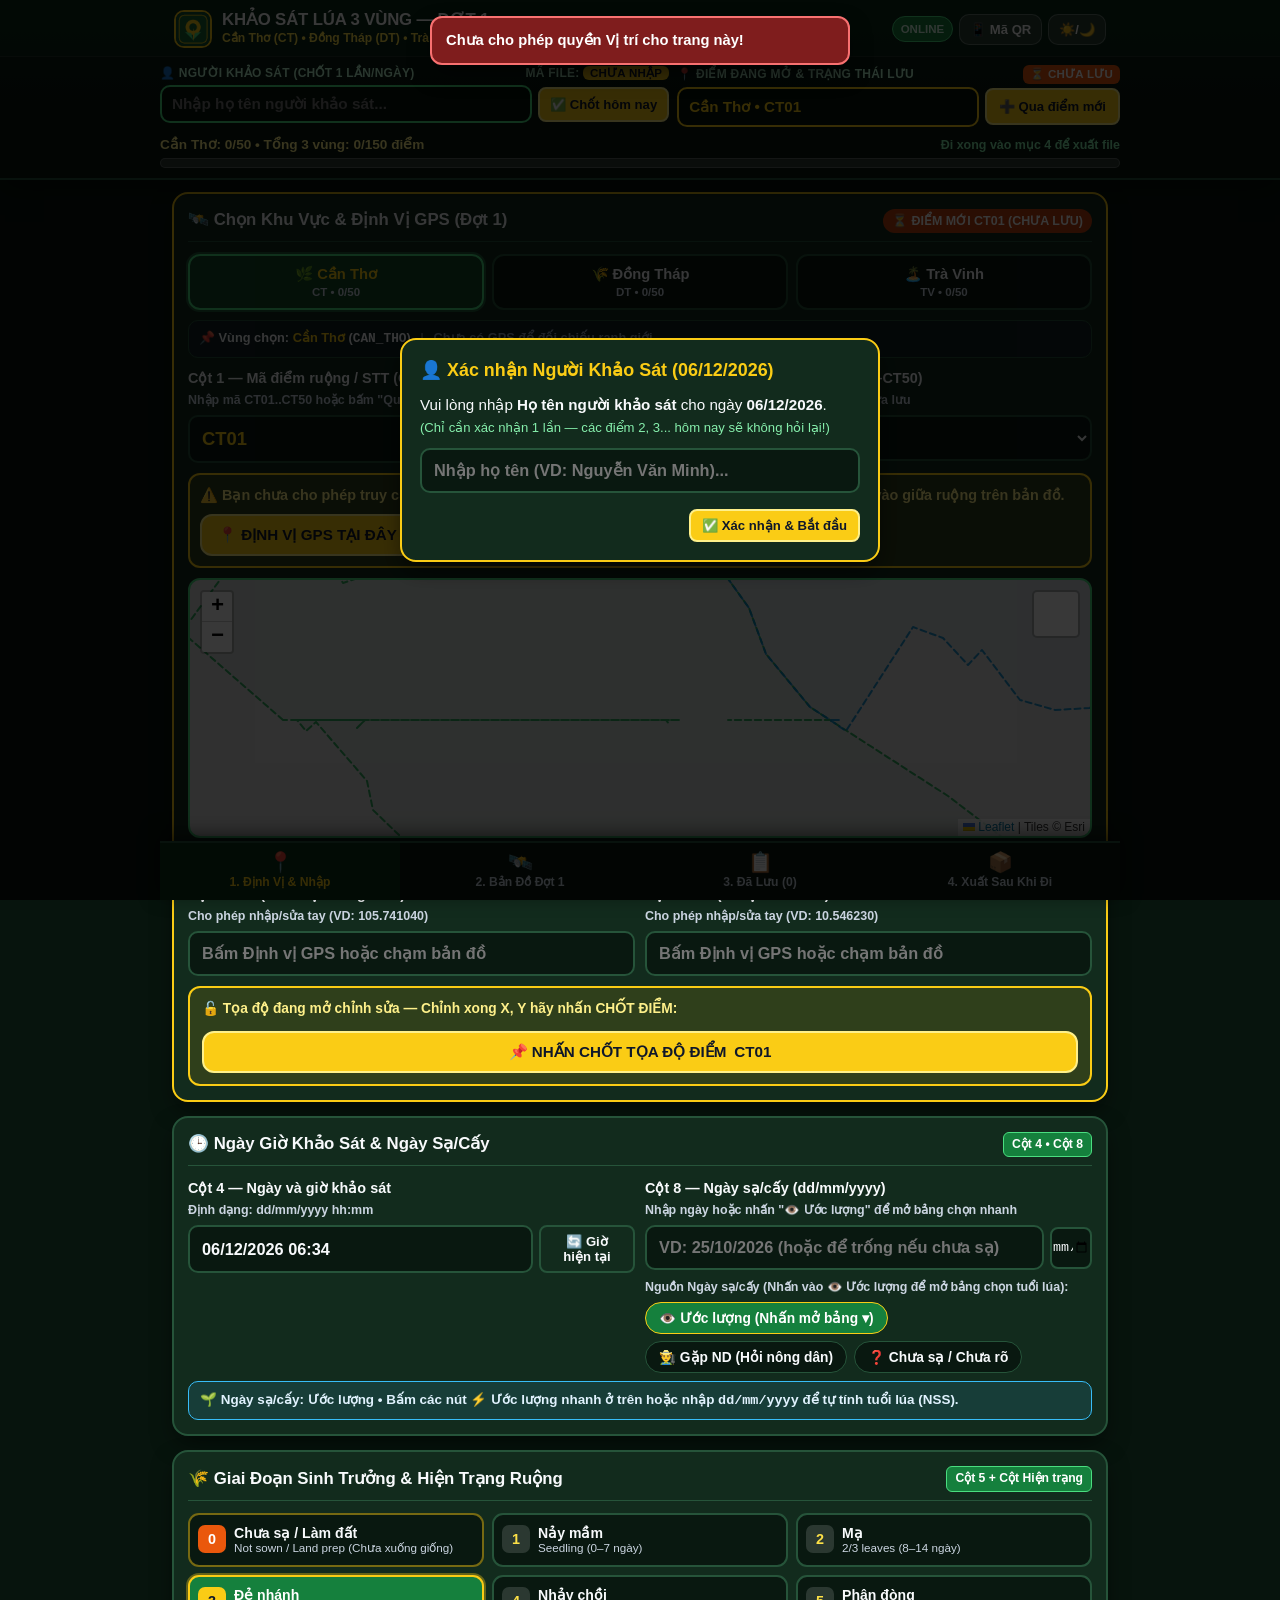
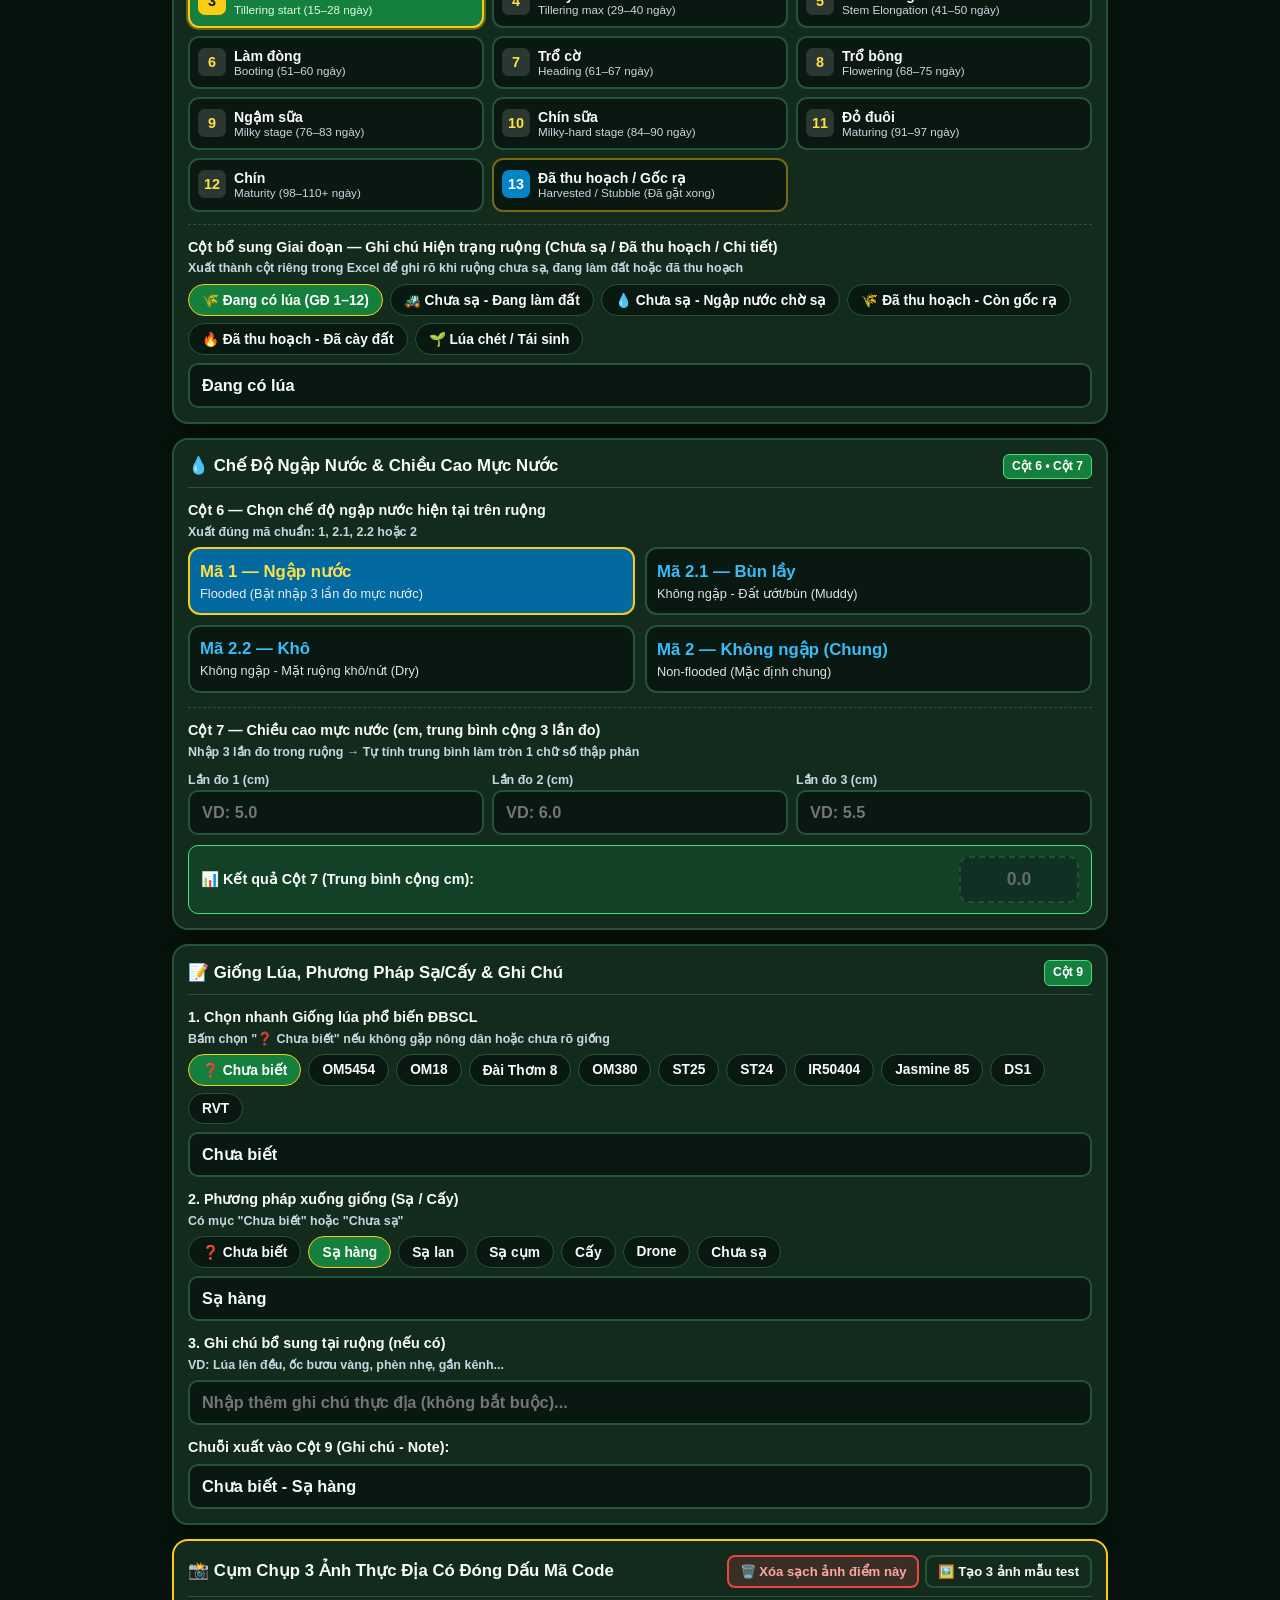
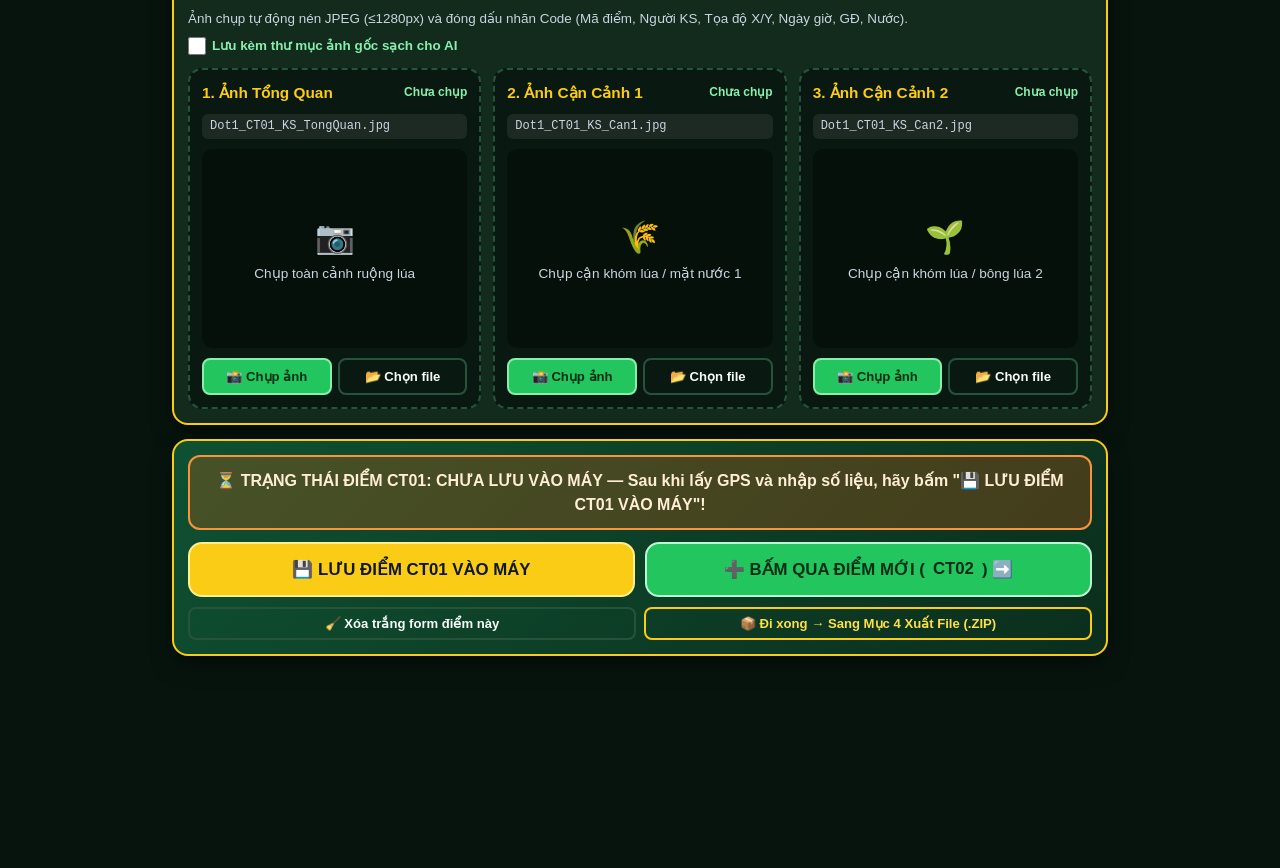
==== commit d037523c: "Sửa GPS không chính xác và lỗi nộp dữ liệu khi nhiều điểm (v4.1) GPS: - Đo liên tục bằng watchPositi" ====
--- a/index.html
+++ b/index.html
@@ -11,7 +11,7 @@
   <link rel="icon" type="image/png" href="./icons/icon-192.png" />
   <link rel="apple-touch-icon" href="./icons/icon-192.png" />
   <link rel="stylesheet" href="./vendor/leaflet.css" />
-  <link rel="stylesheet" href="./styles.css?v=4.0" />
+  <link rel="stylesheet" href="./styles.css?v=4.1" />
   <script>
     (function () {
       try {
@@ -23,7 +23,7 @@
         if ('caches' in window) {
           caches.keys().then(function (keys) {
             keys.forEach(function (k) {
-              if (k.indexOf('khao-sat-lua-pwa-v') === 0 && k !== 'khao-sat-lua-pwa-v4.0') {
+              if (k.indexOf('khao-sat-lua-pwa-v') === 0 && k !== 'khao-sat-lua-pwa-v4.1') {
                 caches.delete(k);
               }
             });
@@ -920,8 +920,8 @@
   <script src="./vendor/jszip.min.js"></script>
   <script src="./vendor/xlsx.full.min.js"></script>
   <script src="./vendor/qrcode.min.js"></script>
-  <script src="./data/region_bounds.js?v=4.0"></script>
-  <script src="./data/presets_dbscl.js?v=4.0"></script>
-  <script src="./app.js?v=4.0"></script>
+  <script src="./data/region_bounds.js?v=4.1"></script>
+  <script src="./data/presets_dbscl.js?v=4.1"></script>
+  <script src="./app.js?v=4.1"></script>
 </body>
 </html>
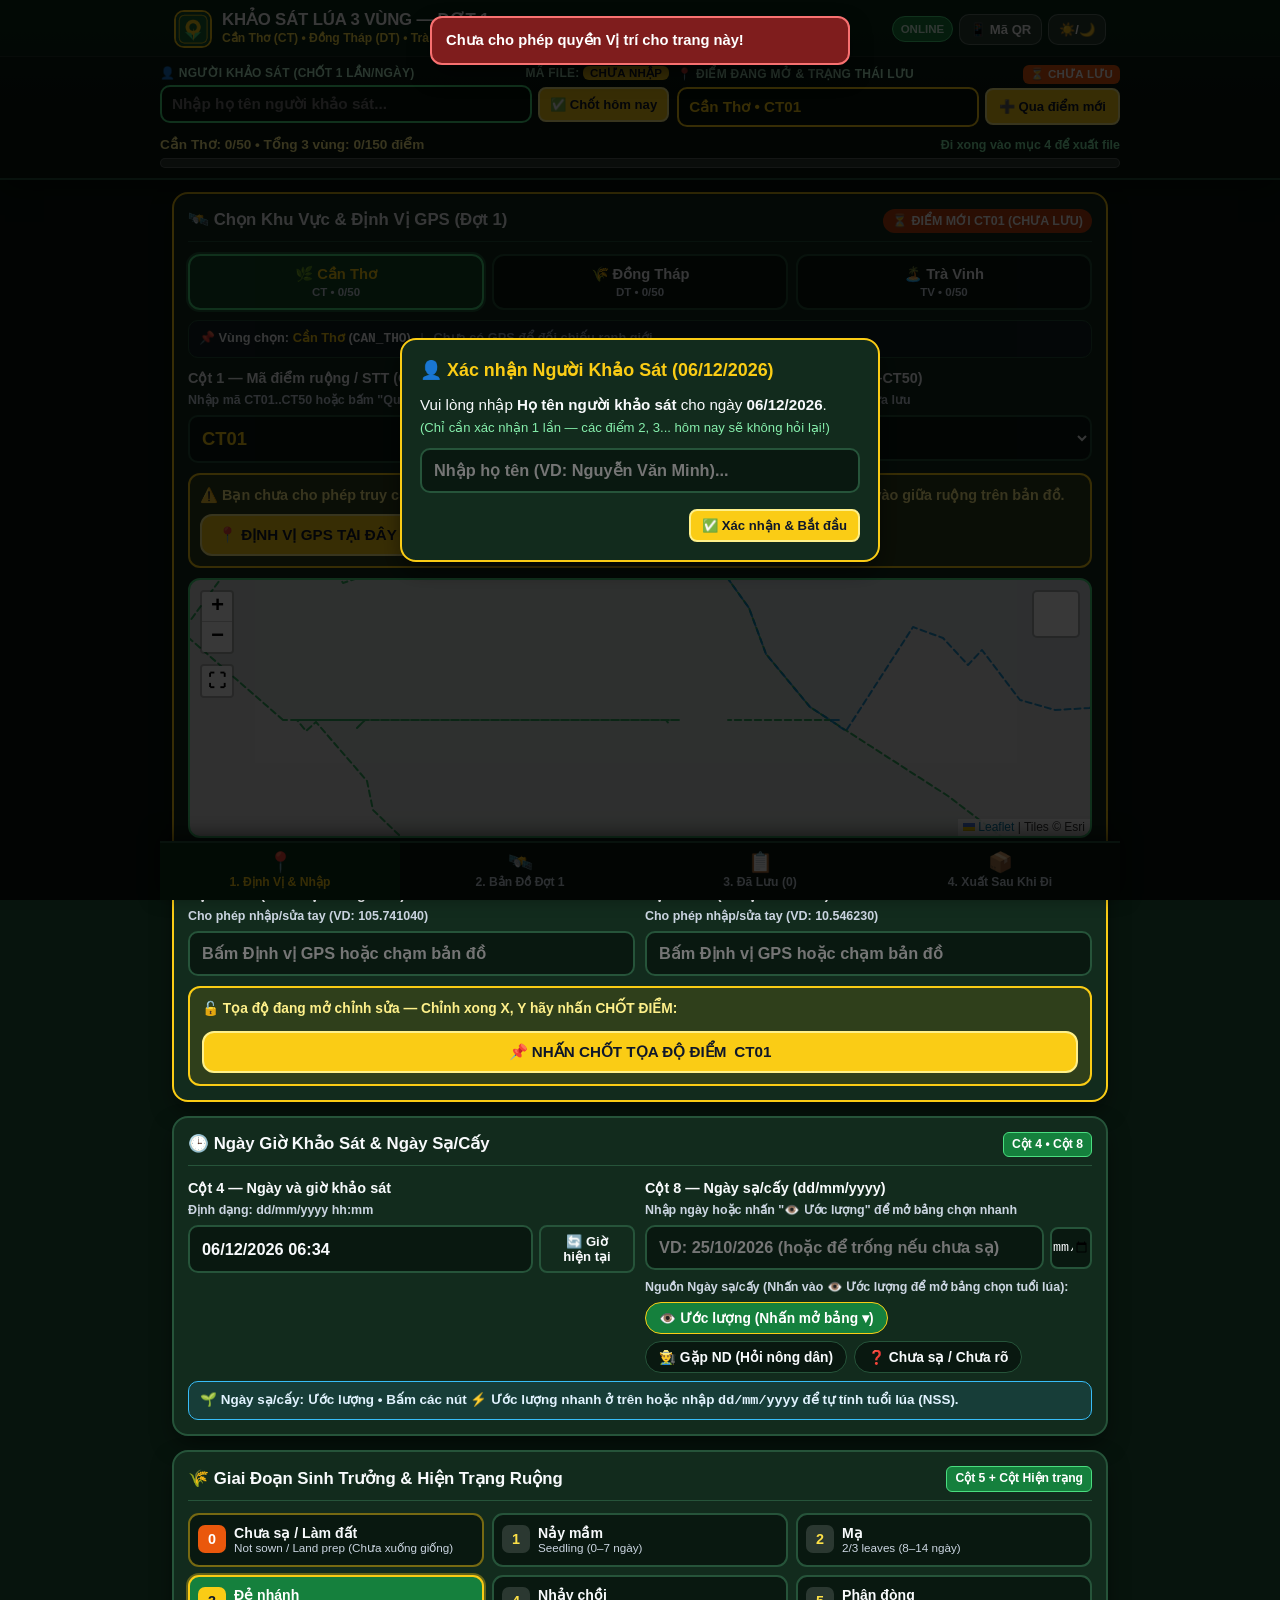
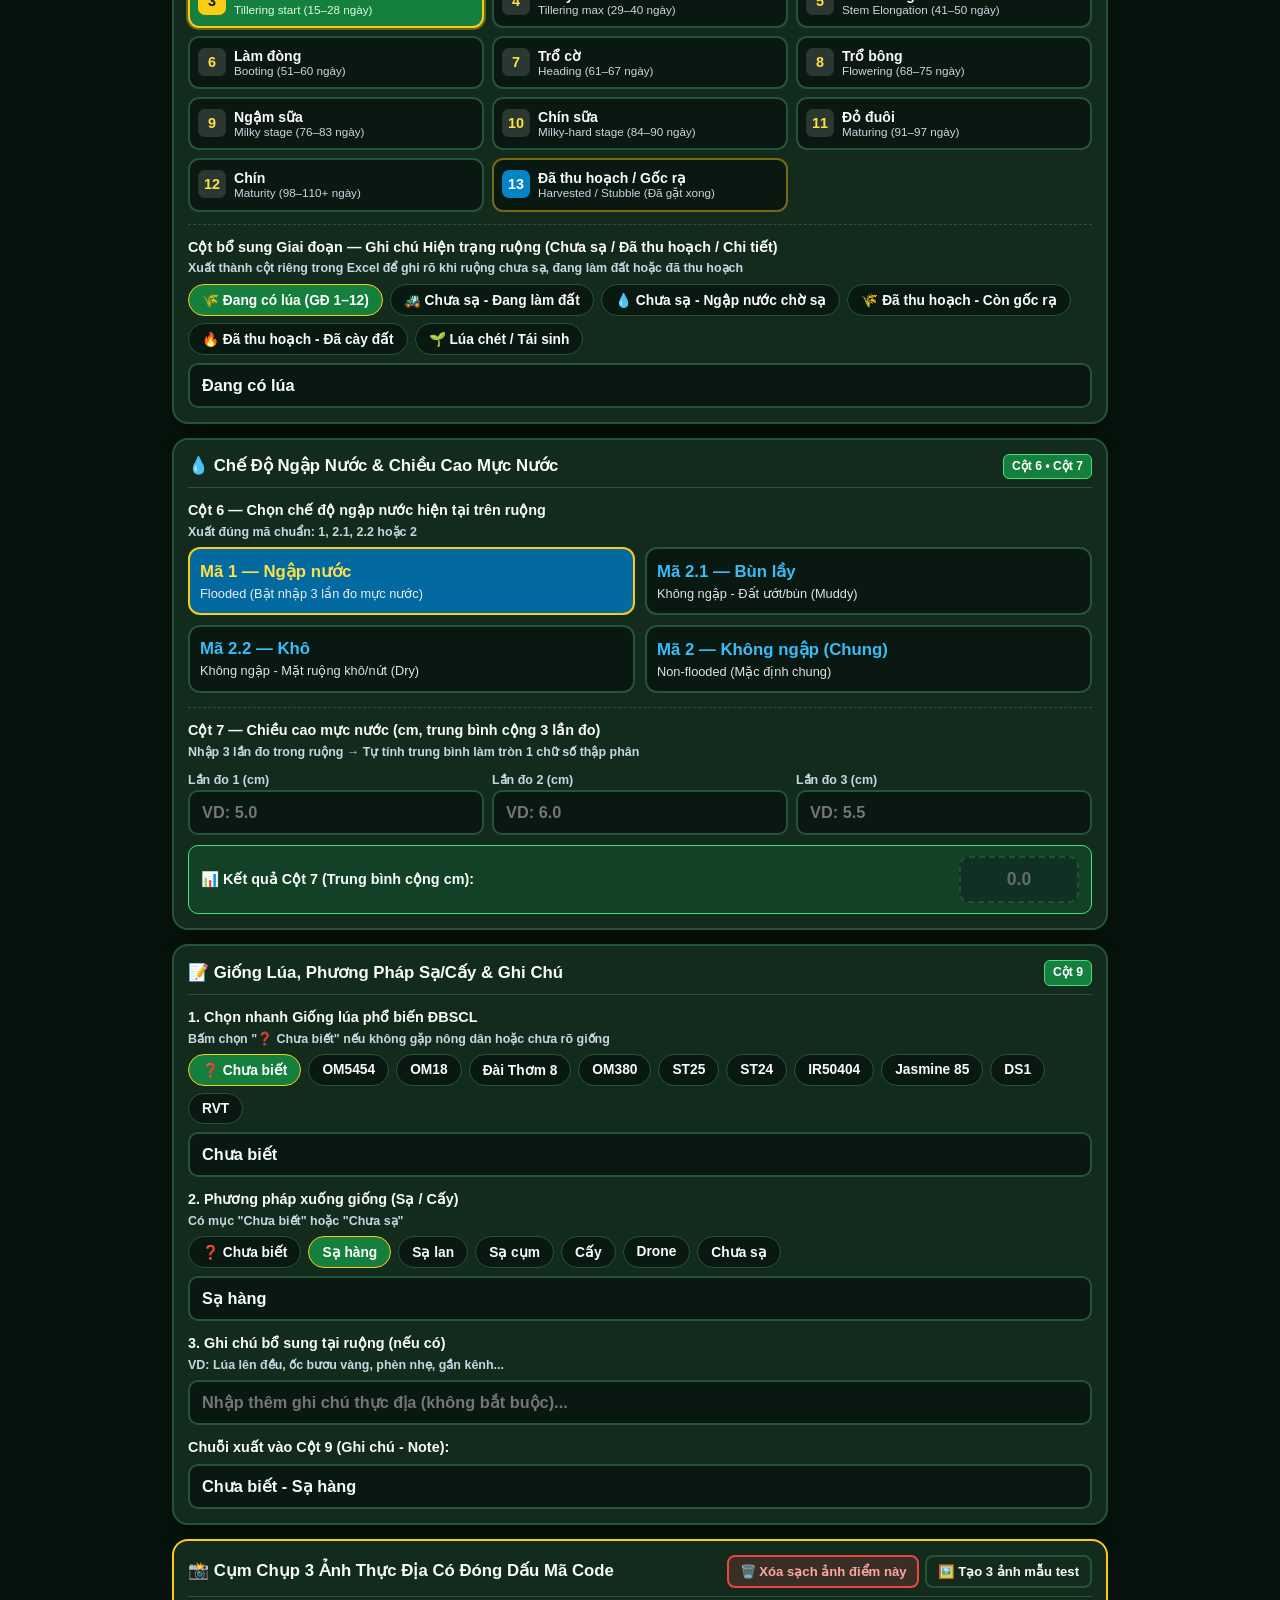
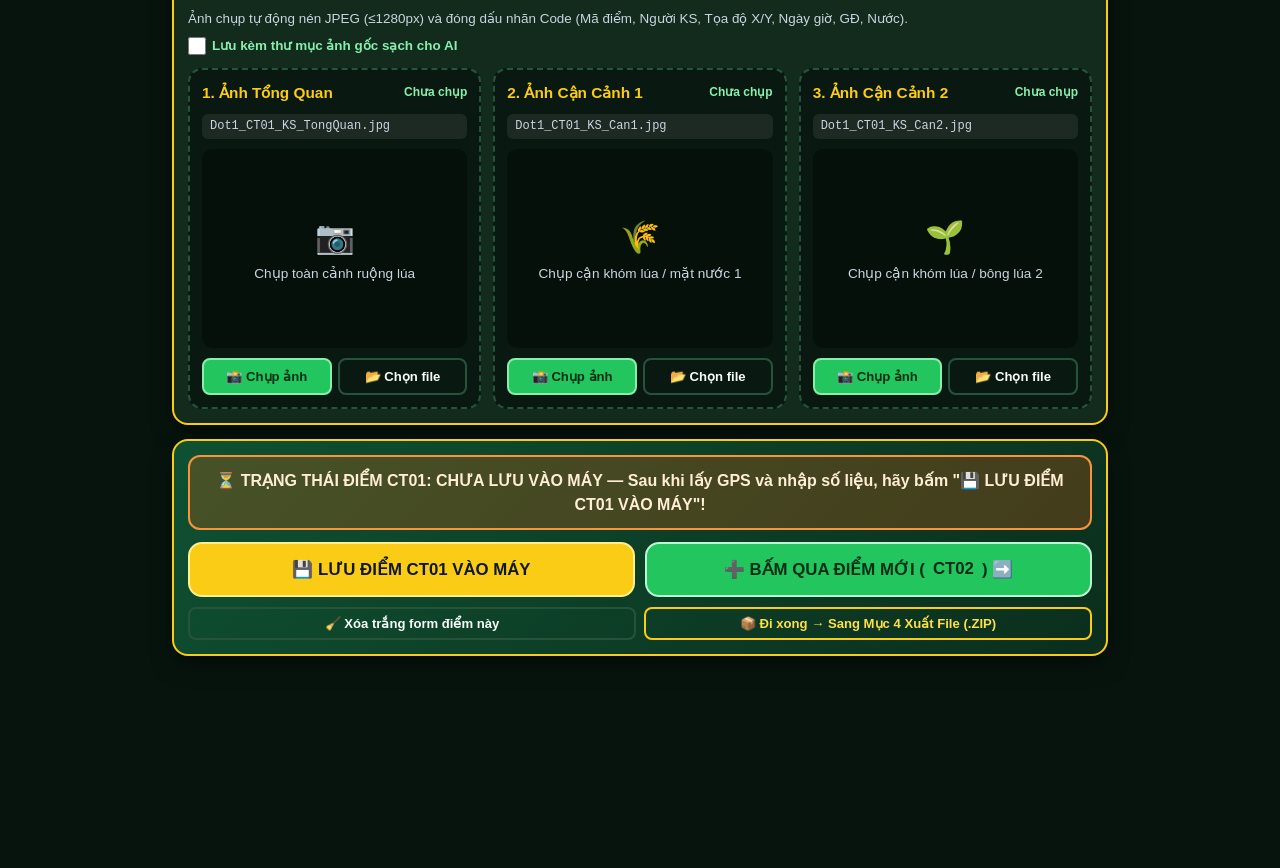
==== commit 34295d3c: "Bản đồ: không mất nền khi phóng to, ký hiệu gọn, nút toàn màn hình (v4.3) - Ảnh vệ tinh dùng maxNati" ====
--- a/index.html
+++ b/index.html
@@ -11,7 +11,7 @@
   <link rel="icon" type="image/png" href="./icons/icon-192.png" />
   <link rel="apple-touch-icon" href="./icons/icon-192.png" />
   <link rel="stylesheet" href="./vendor/leaflet.css" />
-  <link rel="stylesheet" href="./styles.css?v=4.1" />
+  <link rel="stylesheet" href="./styles.css?v=4.3" />
   <script>
     (function () {
       try {
@@ -23,7 +23,7 @@
         if ('caches' in window) {
           caches.keys().then(function (keys) {
             keys.forEach(function (k) {
-              if (k.indexOf('khao-sat-lua-pwa-v') === 0 && k !== 'khao-sat-lua-pwa-v4.1') {
+              if (k.indexOf('khao-sat-lua-pwa-v') === 0 && k !== 'khao-sat-lua-pwa-v4.3') {
                 caches.delete(k);
               }
             });
@@ -920,8 +920,8 @@
   <script src="./vendor/jszip.min.js"></script>
   <script src="./vendor/xlsx.full.min.js"></script>
   <script src="./vendor/qrcode.min.js"></script>
-  <script src="./data/region_bounds.js?v=4.1"></script>
-  <script src="./data/presets_dbscl.js?v=4.1"></script>
-  <script src="./app.js?v=4.1"></script>
+  <script src="./data/region_bounds.js?v=4.3"></script>
+  <script src="./data/presets_dbscl.js?v=4.3"></script>
+  <script src="./app.js?v=4.3"></script>
 </body>
 </html>
--- a/styles.css
+++ b/styles.css
@@ -1243,3 +1243,54 @@
   padding: 0 5px;
   font-size: 10px;
 }
+
+/* ===== v4.3: Ký hiệu điểm gọn + bản đồ toàn màn hình ===== */
+.plot-mk-wrap { background: transparent; border: none; }
+.plot-mk { position: relative; width: 100%; height: 100%; }
+.plot-mk-dot {
+  position: absolute;
+  inset: 0;
+  border-radius: 50%;
+  border: 2px solid #ffffff;
+  box-shadow: 0 1px 4px rgba(0, 0, 0, 0.7);
+}
+.plot-mk-todo .plot-mk-dot { background: #ea580c; }
+.plot-mk-done .plot-mk-dot { background: #16a34a; }
+.plot-mk-selected .plot-mk-dot {
+  background: #0284c7;
+  border-color: #facc15;
+  box-shadow: 0 0 0 3px rgba(250, 204, 21, 0.45), 0 1px 4px rgba(0, 0, 0, 0.7);
+}
+.plot-mk-lbl {
+  position: absolute;
+  left: calc(100% + 3px);
+  bottom: calc(100% - 4px);
+  white-space: nowrap;
+  font: 800 10px/1.2 sans-serif;
+  color: #ffffff;
+  background: rgba(15, 23, 42, 0.72);
+  border-left: 3px solid #38bdf8;
+  border-radius: 3px;
+  padding: 1px 4px;
+  pointer-events: none;
+}
+.plot-mk-selected .plot-mk-lbl { background: rgba(2, 132, 199, 0.9); font-size: 11px; }
+
+.map-fs-btn {
+  font-size: 18px;
+  font-weight: 900;
+  line-height: 30px !important;
+  text-align: center;
+  cursor: pointer;
+}
+.leaflet-container.map-fullscreen {
+  position: fixed !important;
+  inset: 0 !important;
+  width: 100vw !important;
+  height: 100vh !important;
+  height: 100dvh !important;
+  margin: 0 !important;
+  border-radius: 0 !important;
+  z-index: 1500 !important; /* trên thanh đầu/cuối (1000), dưới hộp thoại (2000) và thông báo (3000) */
+}
+body.has-map-fullscreen { overflow: hidden; }
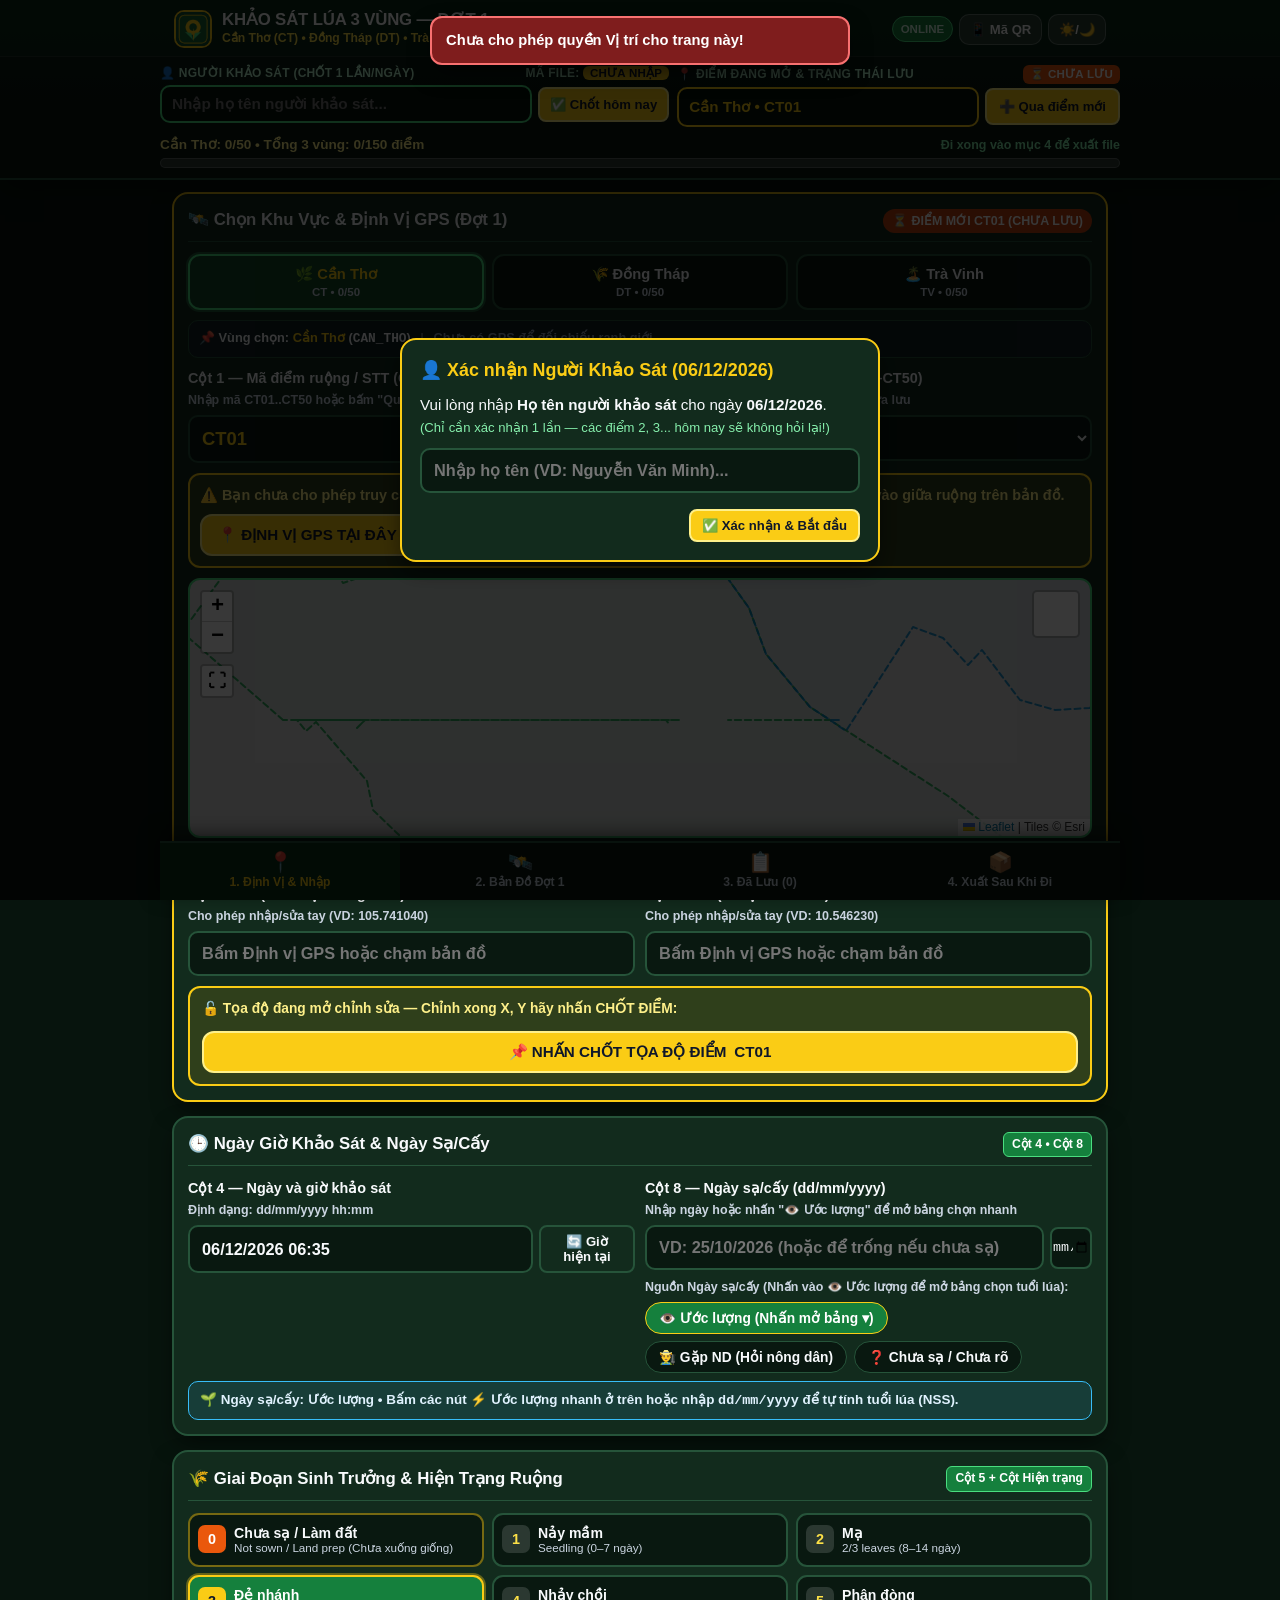
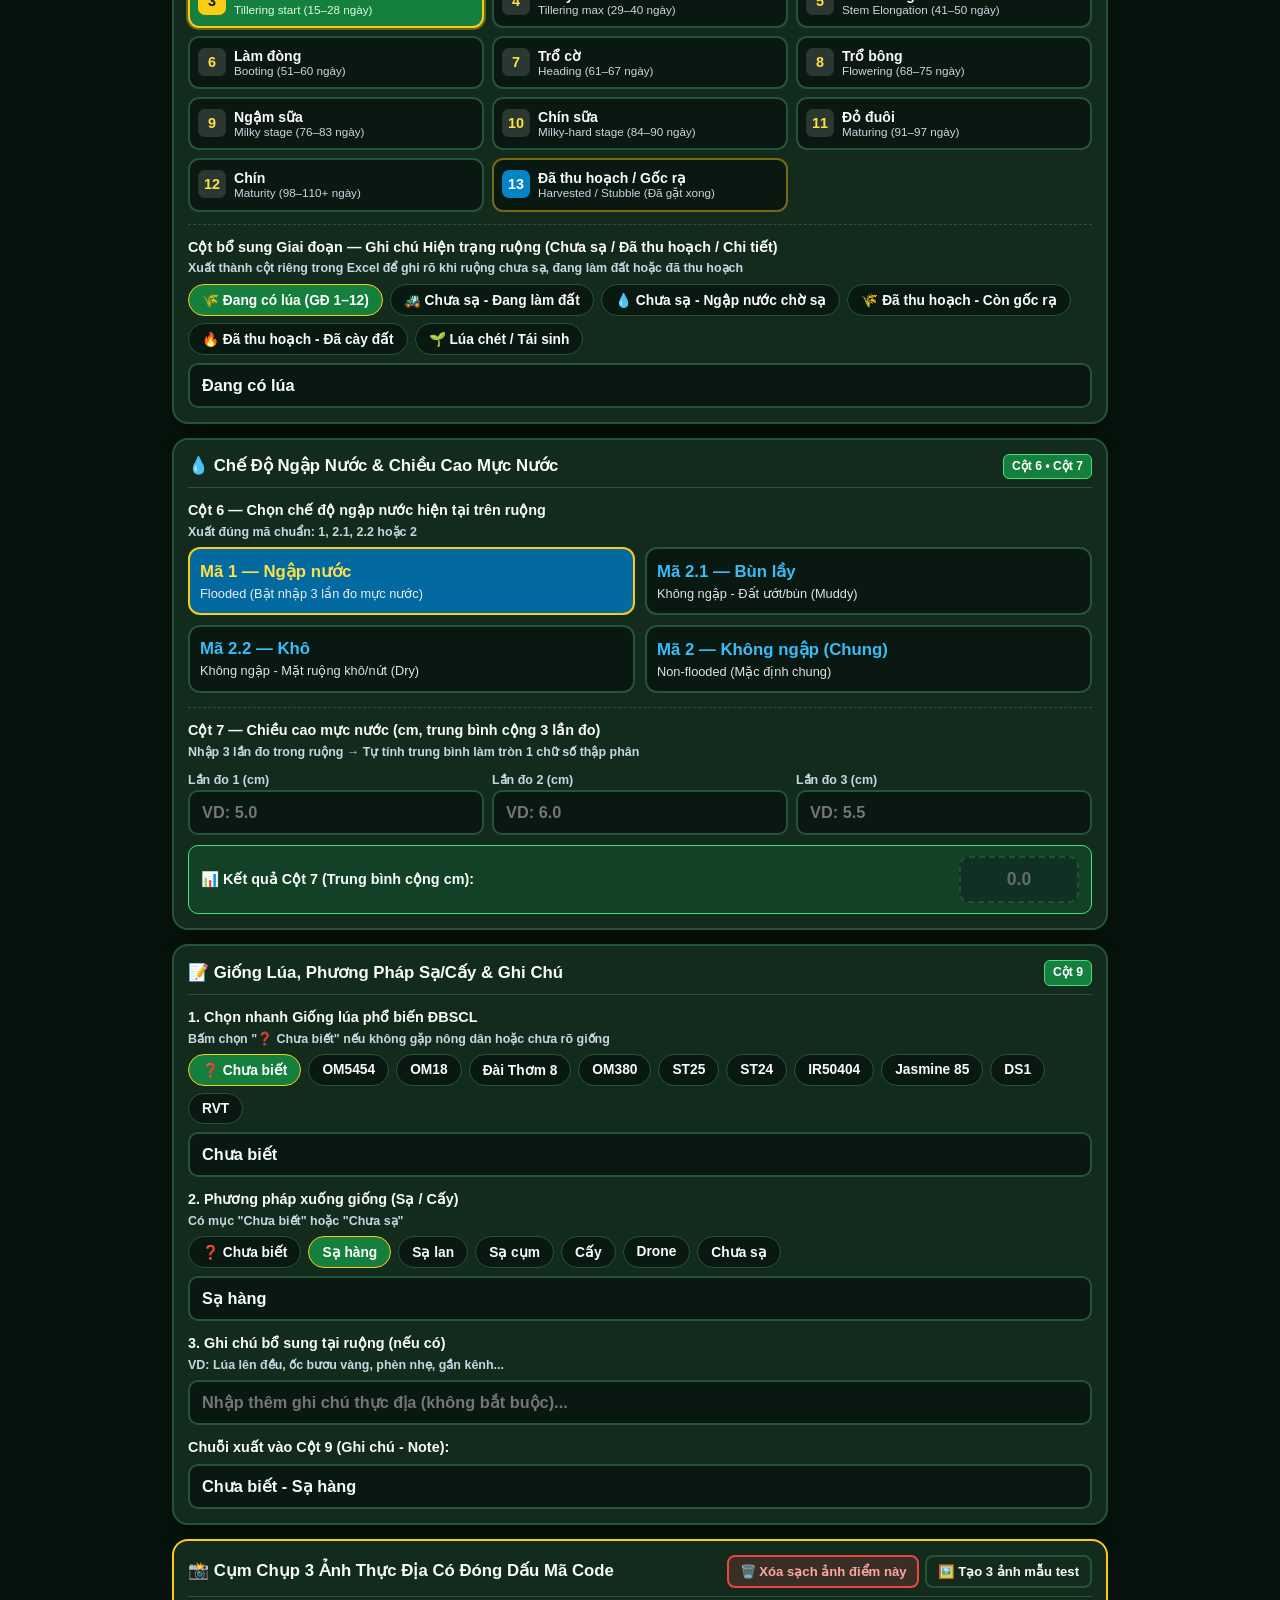
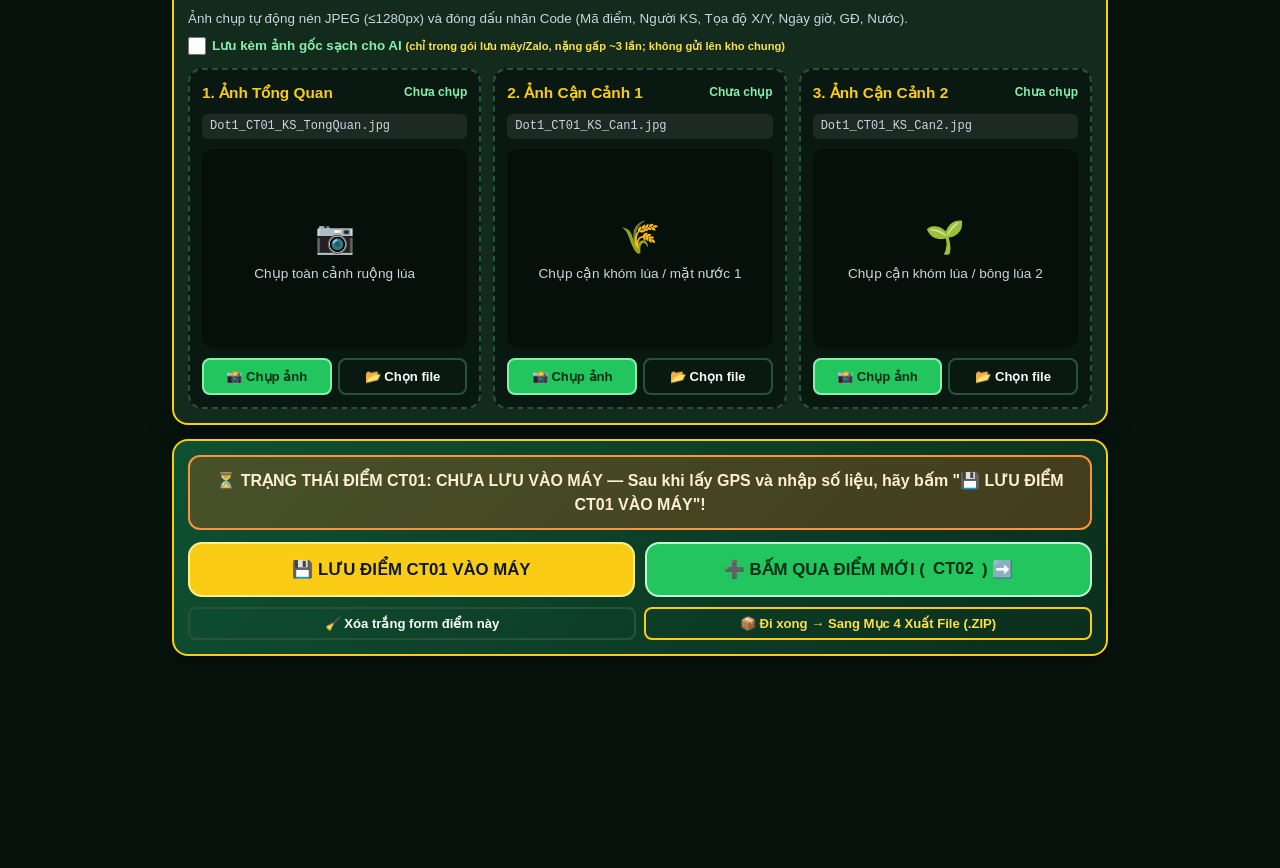
==== commit 56763f9a: "Xuất file gọn, không trùng: gói Drive chỉ ảnh + CSV, Excel theo lần nộp (v4.4) - Gói nộp Drive (…_An" ====
--- a/index.html
+++ b/index.html
@@ -11,7 +11,7 @@
   <link rel="icon" type="image/png" href="./icons/icon-192.png" />
   <link rel="apple-touch-icon" href="./icons/icon-192.png" />
   <link rel="stylesheet" href="./vendor/leaflet.css" />
-  <link rel="stylesheet" href="./styles.css?v=4.3" />
+  <link rel="stylesheet" href="./styles.css?v=4.4" />
   <script>
     (function () {
       try {
@@ -23,7 +23,7 @@
         if ('caches' in window) {
           caches.keys().then(function (keys) {
             keys.forEach(function (k) {
-              if (k.indexOf('khao-sat-lua-pwa-v') === 0 && k !== 'khao-sat-lua-pwa-v4.3') {
+              if (k.indexOf('khao-sat-lua-pwa-v') === 0 && k !== 'khao-sat-lua-pwa-v4.4') {
                 caches.delete(k);
               }
             });
@@ -531,7 +531,7 @@
           <span>Ảnh chụp tự động nén JPEG (≤1280px) và đóng dấu nhãn Code (Mã điểm, Người KS, Tọa độ X/Y, Ngày giờ, GĐ, Nước).</span>
           <label style="display:inline-flex;align-items:center;gap:6px;font-weight:800;color:#86efac;cursor:pointer;">
             <input type="checkbox" id="chkSaveRawPhotos" style="width:18px;height:18px;" />
-            <span>Lưu kèm thư mục ảnh gốc sạch cho AI</span>
+            <span>Lưu kèm ảnh gốc sạch cho AI <small style="font-weight:600;color:#fde047;">(chỉ trong gói lưu máy/Zalo, nặng gấp ~3 lần; không gửi lên kho chung)</small></span>
           </label>
         </div>
 
@@ -920,8 +920,8 @@
   <script src="./vendor/jszip.min.js"></script>
   <script src="./vendor/xlsx.full.min.js"></script>
   <script src="./vendor/qrcode.min.js"></script>
-  <script src="./data/region_bounds.js?v=4.3"></script>
-  <script src="./data/presets_dbscl.js?v=4.3"></script>
-  <script src="./app.js?v=4.3"></script>
+  <script src="./data/region_bounds.js?v=4.4"></script>
+  <script src="./data/presets_dbscl.js?v=4.4"></script>
+  <script src="./app.js?v=4.4"></script>
 </body>
 </html>
